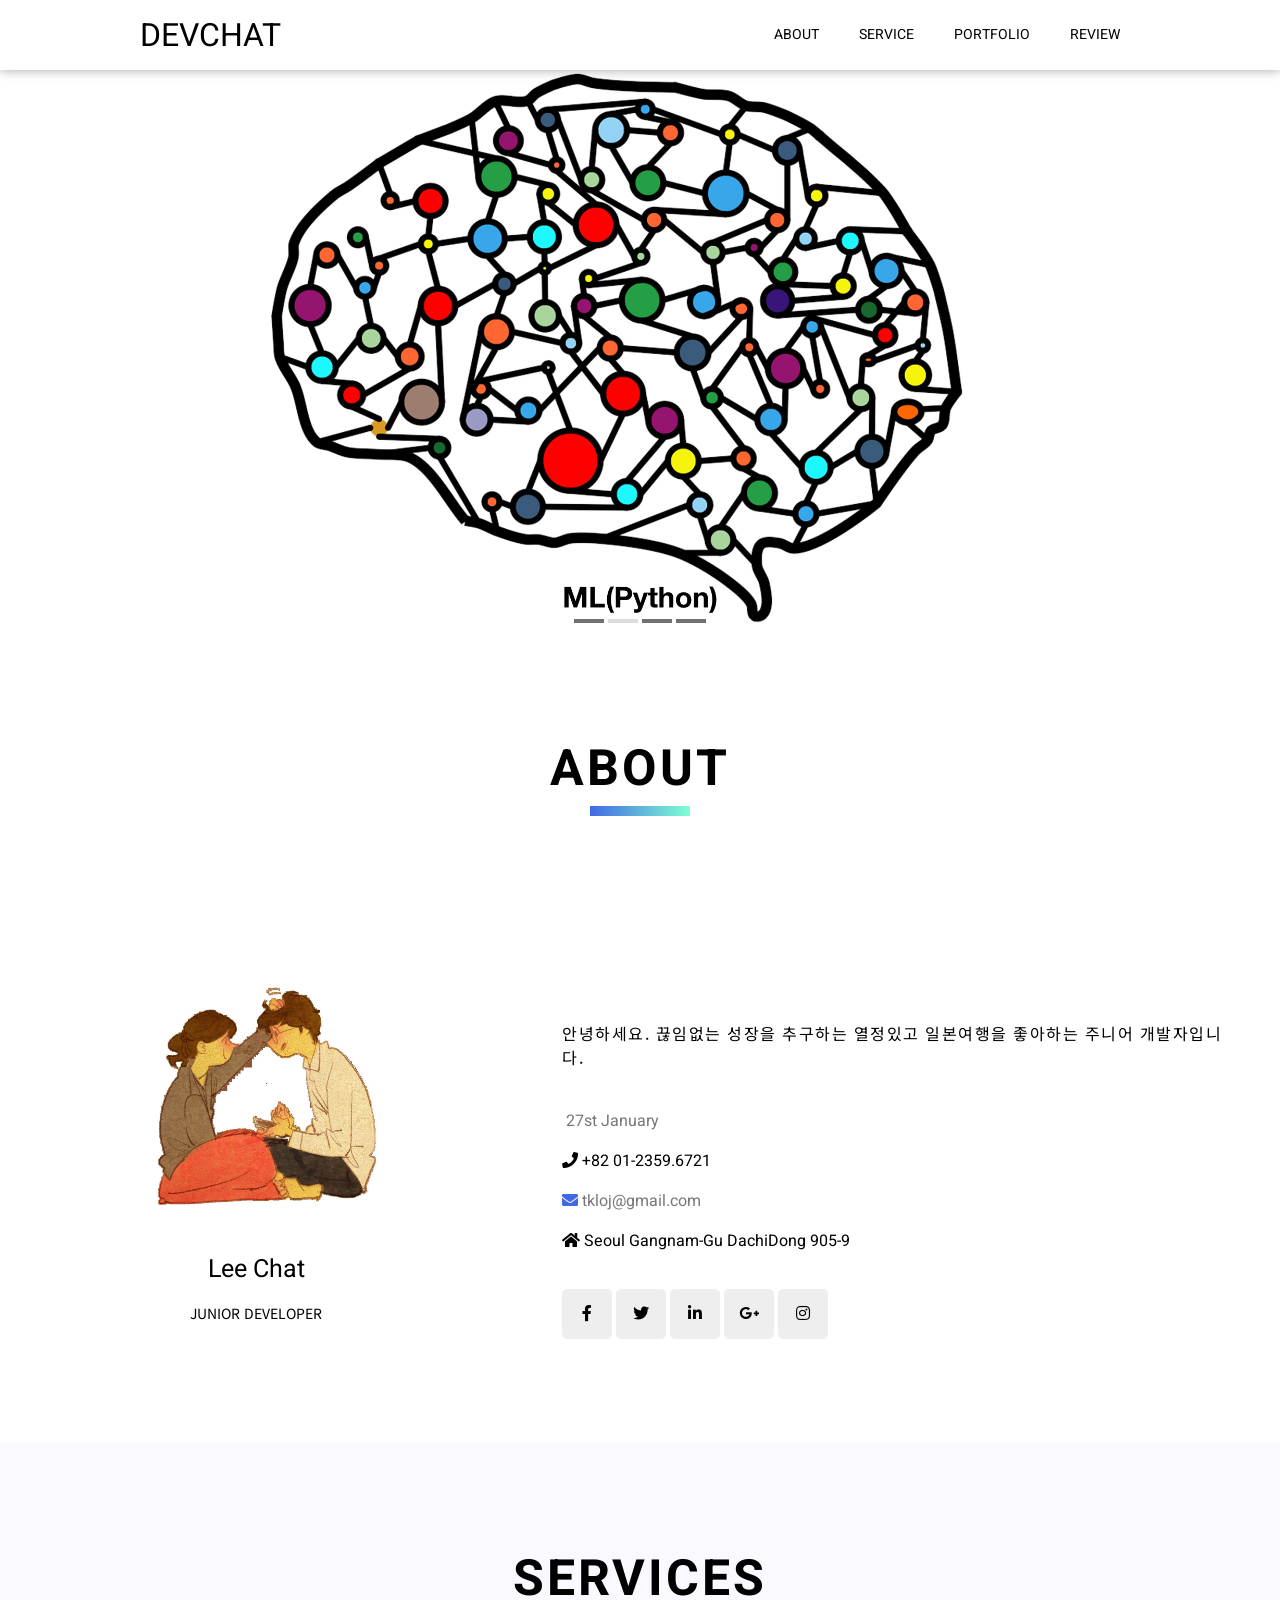
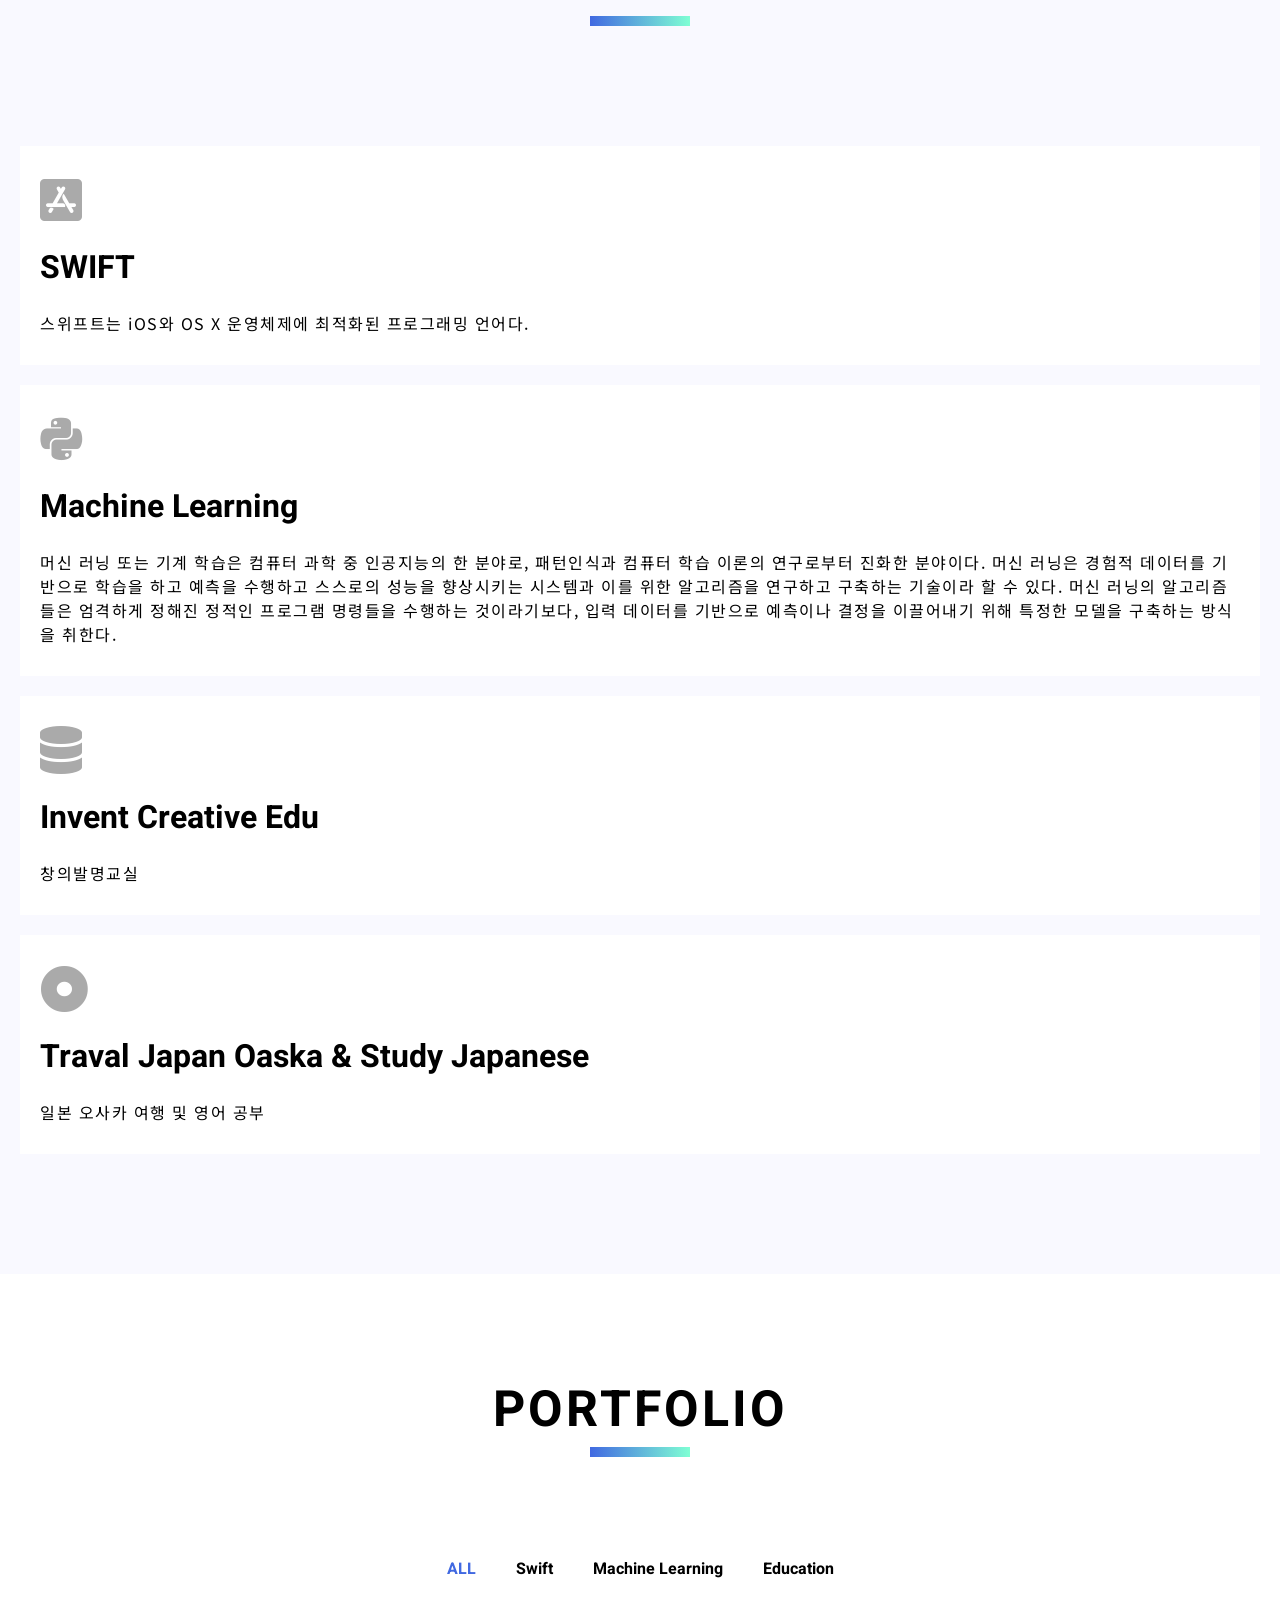
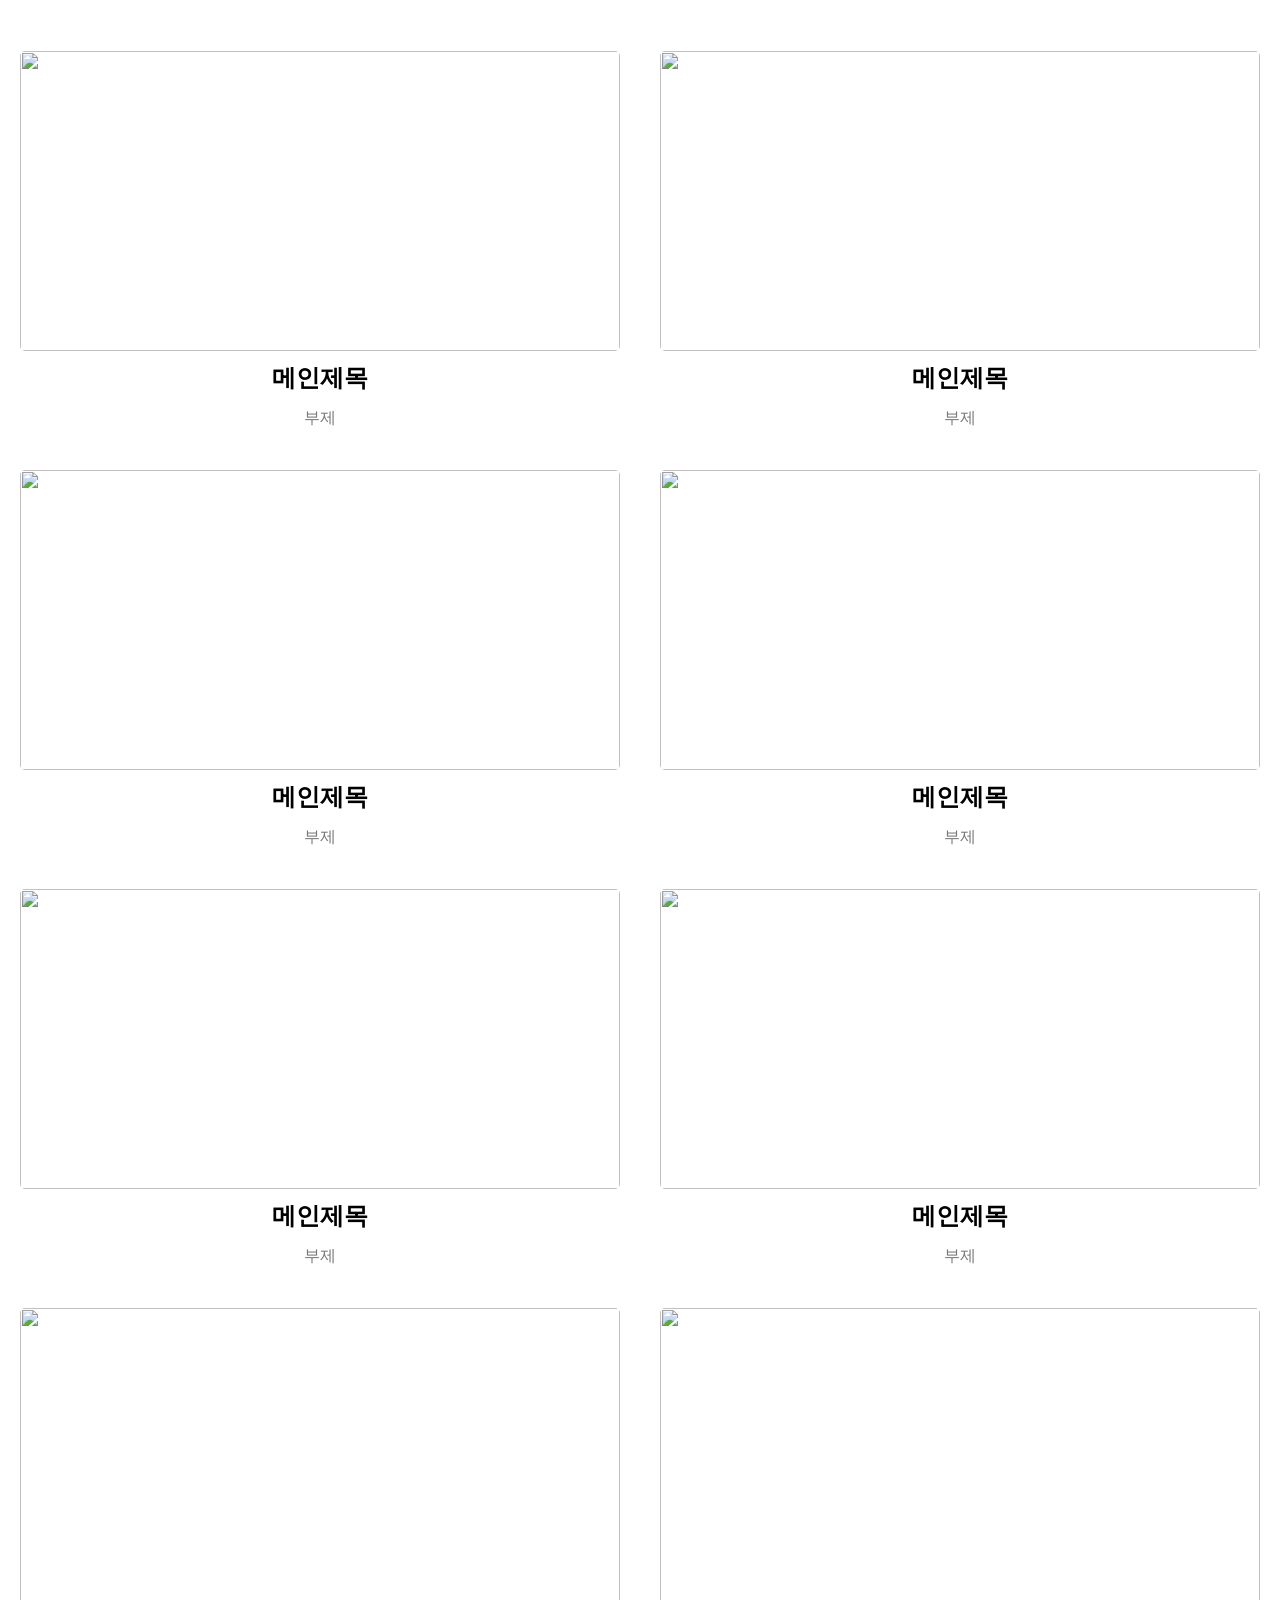
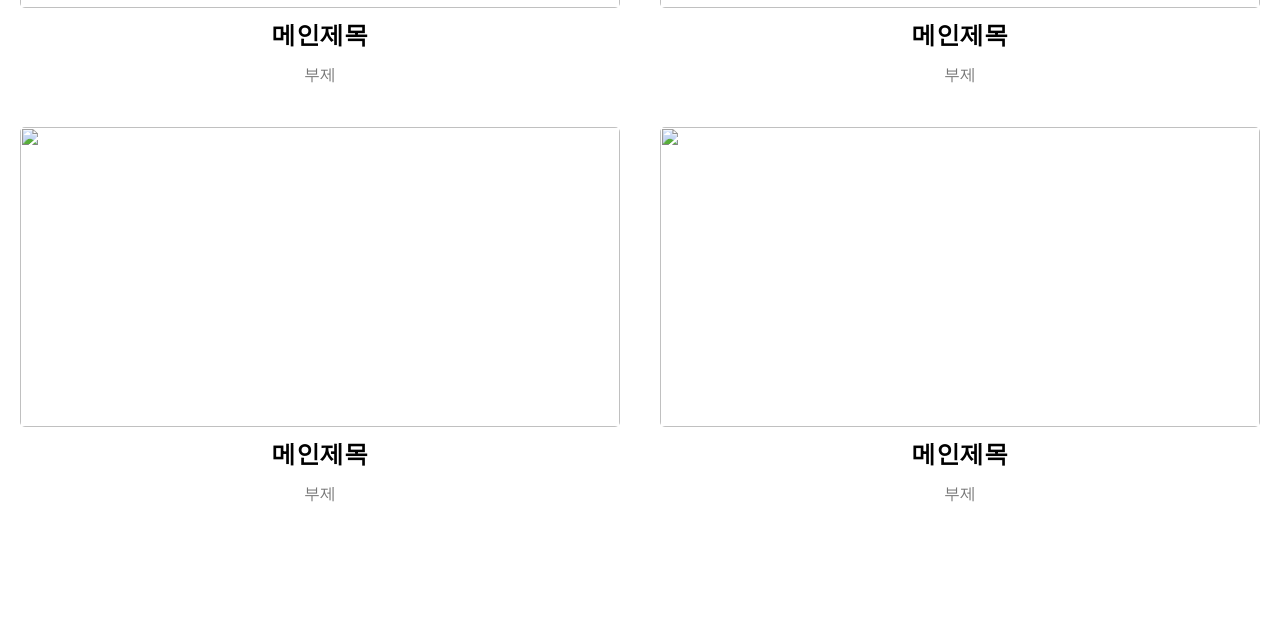
==== index.html @ d9568d3a "upload file" ====
<!DOCTYPE html>
<html lang="ko">
<head>
	<meta charset="utf-8">
	<meta http-equiv="X-UA-Compatible" content="IE=edge">
	<meta name="viewport" content="width=device-width, initial-scale=1.0, maximum-scale=1.0, minimum-scale=1.0, user-scalable=no">

	<title>Portfolio</title>
	<!-- 인터넷 익스플로러에서 자바스크립트 관련 차단된 컨텐츠 허용 뜨는것 방지-->
	<!-- saved from url=(0013)about:internet -->

	<!-- icon -->
	<link rel="stylesheet" href="https://use.fontawesome.com/releases/v5.6.3/css/all.css" integrity="sha384-UHRtZLI+pbxtHCWp1t77Bi1L4ZtiqrqD80Kn4Z8NTSRyMA2Fd33n5dQ8lWUE00s/" crossorigin="anonymous">

	<!-- fonts -->
	<link href="https://fonts.googleapis.com/css?family=Heebo|Noto+Sans+KR" rel="stylesheet">

	<!-- user style -->
	<link rel="stylesheet" href="portfolio.css">
</head>
<body>

	<header class="header-area navbar-fade" id="header">
		<nav class="navbar">
			<a class="navbar-brand" id="navbarBrand">DevChat</a>
			<a class="navbar-toggler" id="toggleBtn"><i class="fa fa-bars"></i></a>
			<div class="navbar-menu" id="menu">
				<div class="nav-item"><a class="nav-link" id="navbarAbout">about</a></div>
				<div class="nav-item"><a class="nav-link" id="navbarService">service</a></div>
				<div class="nav-item"><a class="nav-link" id="navbarPortfolio">portfolio</a></div>
				<div class="nav-item"><a class="nav-link" id="navbarReview">review</a></div>
			</div>
		</nav>
	</header>

	<div class="section-container">
		<div class="welcome-area">
			<div class="container">
				<div class="image-slide fade">
					<img src="img/main/main1.jpeg">
				</div>
				<div class="image-slide fade">
					<img src="img/main/main2.jpeg">
				</div>
				<div class="image-slide fade">
					<img src="img/main/main3.jpeg">
				</div>
				<div class="image-slide fade">
					<img src="img/main/main4.jpeg">
				</div>

				<a class="image-prev" id="imagePrev">&#10094;</a>
				<a class="image-next" id="imageNext">&#10095;</a>

				<div class="dots">
					<span class="dot" id="firstDot"></span>
					<span class="dot" id="secondDot"></span>
					<span class="dot" id="thirdDot"></span>
					<span class="dot" id="forthDot"></span>
				</div>
			</div>
		</div>
	</div>



    <section class="about-area" id = "about">
      <div class="title">
        ABOUT
      </div>
      <div class="picture">
        <img src="img/profile/profile.JPG">
        <div class="name">Lee Chat</div>
        <div class="description">JUNIOR DEVELOPER</div>
      </div>
      <div class="text">
        <div class="intro">
          안녕하세요. 끊임없는 성장을 추구하는 열정있고 일본여행을 좋아하는 주니어 개발자입니다.
        </div>
        <ul>
          <li>
          <div class="info">
            <i class="far fa-calender-alt"></i>  27st January
          </div>
          </li>

          <li>
          <div class="ifno">
            <i class="fa fa-phone"></i>  +82 01-2359.6721
          </div>
          </li>

          <li>
          <div class="info">
            <i class="fa fa-envelope"></i> tkloj@gmail.com
          </div>
          </li>

          <li>
          <div>
            <i class="fa fa-home"></i> Seoul Gangnam-Gu DachiDong 905-9
          </div>
          </li>

        </ul>
        <div class="sns">

          <a>
            <i class="fab fa-facebook-f"></i>
          </a>

          <a>
            <i class="fab fa-twitter"></i>
          </a>

          <a>
            <i class="fab fa-linkedin-in"></i>
          </a>

          <a>
            <i class="fab fa-google-plus-g"></i>
          </a>

          <a>
            <i class="fab fa-instagram"></i>
          </a>
        </div>

      </div>

    </section>

    <section class="services-area" id="service">
      <div class="title">
        SERVICES
      </div>
      <div class="container">

				<div class="item">
        <div class="icon"><span><i class="fab fa-app-store-ios"></i><span></div>
        <div class="service" >SWIFT</div>
        <div class="content">스위프트는 iOS와 OS X 운영체제에 최적화된 프로그래밍 언어다.</div>
				</div>

				<div class="item">
					<div class="icon"><span><i class="fab fa-python"></i></span></div>
					<div class="service">Machine Learning</div>
					<div class="content">머신 러닝 또는 기계 학습은 컴퓨터 과학 중 인공지능의 한 분야로, 패턴인식과 컴퓨터 학습 이론의 연구로부터 진화한 분야이다. 머신 러닝은 경험적 데이터를 기반으로 학습을 하고 예측을 수행하고 스스로의 성능을 향상시키는 시스템과 이를 위한 알고리즘을 연구하고 구축하는 기술이라 할 수 있다. 머신 러닝의 알고리즘들은 엄격하게 정해진 정적인 프로그램 명령들을 수행하는 것이라기보다, 입력 데이터를 기반으로 예측이나 결정을 이끌어내기 위해 특정한 모델을 구축하는 방식을 취한다.

</div>
				</div>

				<div class="item">
	        <div class="icon">><span><i class="fas fa-database"></i></span></div>
	        <div class="service">Invent Creative Edu</div>
	        <div class="content">창의발명교실 </div>
	      </div>

				<div class="item">
	        <div class="icon">><span><i class="fas fa-dot-circle"></i></span></div>
	        <div class="service">Traval Japan Oaska & Study Japanese</div>
	        <div class="content">일본 오사카 여행 및 영어 공부 </div>
	      </div>

      </div>

    </section>

		<section class="portfolio-area" id="portfolio">
			<div class="title">
				PORTFOLIO
			</div>
			<div class="filter">
				<ul class="list" >
					<li class="listItem active" id="all">ALL</li>

					<li class="listItem active" id="uiux">Swift</li>

					<li class="listItem active" id="java">Machine Learning</li>

					<li class="listItem active" id="db">Education</li>

				</ul>

			</div>

			<div class="container">

				<div class="filterItem db">
					<div class="image">
						<div class="overlay"><i class="far fa-image"></i></div>
						<img src="img/main/paper-1100254_1920.jpg">
					</div>

					<div class="main">
						메인제목
					</div>
					<div class="sub">
						부제
					</div>
					<div class="text">
						포트폴리오 상세 설명
					</div>
				</div>

				<div class="filterItem java">
					<div class="image">
						<div class="overlay"><i class="far fa-image"></i></div>
						<img src="img/main/paper-1100254_1920.jpg">
					</div>

					<div class="main">
						메인제목
					</div>
					<div class="sub">
						부제
					</div>
					<div class="text">
						포트폴리오 상세 설명
					</div>
				</div>

				<div class="filterItem uiux">
					<div class="image">
						<div class="overlay"><i class="far fa-image"></i></div>
						<img src="img/main/paper-1100254_1920.jpg">
					</div>

					<div class="main">
						메인제목
					</div>
					<div class="sub">
						부제
					</div>
					<div class="text">
						포트폴리오 상세 설명
					</div>
				</div>

				<div class="filterItem java">
					<div class="image">
						<div class="overlay"><i class="far fa-image"></i></div>
						<img src="img/main/paper-1100254_1920.jpg">
					</div>

					<div class="main">
						메인제목
					</div>
					<div class="sub">
						부제
					</div>
					<div class="text">
						포트폴리오 상세 설명
					</div>
				</div>

				<div class="filterItem db">
					<div class="image">
						<div class="overlay"><i class="far fa-image"></i></div>
						<img src="img/main/paper-1100254_1920.jpg">
					</div>

					<div class="main">
						메인제목
					</div>
					<div class="sub">
						부제
					</div>
					<div class="text">
						포트폴리오 상세 설명
					</div>
				</div>

				<div class="filterItem uiux">
					<div class="image">
						<div class="overlay"><i class="far fa-image"></i></div>
						<img src="img/main/paper-1100254_1920.jpg">
					</div>

					<div class="main">
						메인제목
					</div>
					<div class="sub">
						부제
					</div>
					<div class="text">
						포트폴리오 상세 설명
					</div>
				</div>

				<div class="filterItem java">
					<div class="image">
						<div class="overlay"><i class="far fa-image"></i></div>
						<img src="img/main/paper-1100254_1920.jpg">
					</div>

					<div class="main">
						메인제목
					</div>
					<div class="sub">
						부제
					</div>
					<div class="text">
						포트폴리오 상세 설명
					</div>
				</div>

				<div class="filterItem db">
					<div class="image">
						<div class="overlay"><i class="far fa-image"></i></div>
						<img src="img/main/paper-1100254_1920.jpg">
					</div>

					<div class="main">
						메인제목
					</div>
					<div class="sub">
						부제
					</div>
					<div class="text">
						포트폴리오 상세 설명
					</div>
				</div>

				<div class="filterItem java">
					<div class="image">
						<div class="overlay"><i class="far fa-image"></i></div>
						<img src="img/main/paper-1100254_1920.jpg">
					</div>

					<div class="main">
						메인제목
					</div>
					<div class="sub">
						부제
					</div>
					<div class="text">
						포트폴리오 상세 설명
					</div>
				</div>

				<div class="filterItem uiux">
					<div class="image">
						<div class="overlay"><i class="far fa-image"></i></div>
						<img src="img/main/paper-1100254_1920.jpg">
					</div>

					<div class="main">
						메인제목
					</div>
					<div class="sub">
						부제
					</div>
					<div class="text">
						포트폴리오 상세 설명
					</div>
				</div>

			</div>

		</section>
  </div>

	<div class="modal" id="portfolioModel">
		<span class="close" id="modalClose">&items;</span>
		<div class="container">
			<img id="modalImage">
			<div id="modalMain" class="modal-main"></div>
			<div id="modalSub" class="modal-sub"></div>
			<div id="modalText" class="modal-text"></div>
		</div>
	</div>
	<!-- user script -->
	<script src="portfolio.js"></script>
</body>
</html>
---- portfolio.css ----
/* COMMON */
* {
    margin: 0;
    padding: 0;
    font-size: 0;
}

body {
    box-sizing: border-box;
    -webkit-box-sizing: border-box;
    -moz-box-sizing: border-box;
    word-break: break-all;
    font-family: 'Heebo', sans-serif;
}

img {
    width: 100%;
    height: 100%;
}

a {
    text-decoration: none;
    font-size: 14px;
    text-transform: uppercase;
}

ul {
    list-style-type: none;
}

/* HEADER */
.header-area {
    position: relative;
    top: 0;
    left: 0;
    width: 100%;
    z-index: 99;
    background-color: white;
    box-shadow: 0 1px 10px rgba(0, 0, 0, 0.3);
}

.navbar-fade {
    animation-name: navbar-fade;
    animation-duration: 0.5s;
    -webkit-animation-name: navbar-fade;
    -webkit-animation-duration: 0.5s;
}

@keyframes navbar-fade {
    from { opacity: .4}
    to { opacity: 1 }
}

@-webkit-keyframes navbar-fade {
    from { opacity: .4}
    to { opacity: 1 }
}

.header-area.navbar-fixed {
    position: fixed;
}

.header-area > .navbar {
    width: calc(100% - 120px);
    margin: 0 60px;
    overflow: hidden;
}

@media (min-width: 992px) {
    .header-area > .navbar {
        max-width: 900px;
        margin: 0 auto;
    }
}

@media (min-width: 1200px) {
    .header-area > .navbar {
        max-width: 1000px;
    }
}

.header-area > .navbar > .navbar-brand {
    display: inline-block;
    position: absolute;
    top: 50%;
    transform: translateY(-50%);
    font-size: 32px;
    cursor: pointer;
}

.header-area > .navbar > .navbar-toggler * {
    font-size: 32px;
}

.header-area > .navbar > .navbar-toggler {
    float: right;
    height: 70px;
    line-height: 70px;
    font-size: 32px;
    cursor: pointer;
}

@media(min-width: 992px) {
    .header-area > .navbar > .navbar-toggler {
        display: none;
    }
}

.header-area > .navbar > .navbar-menu {
    position: absolute;
    background-color: rgba(0, 0, 0, 0.5);
    top: 70px;
    left: 0;
    width: 100%;
    height: 0;
    transition: 0.5s ease;
    overflow: hidden;
}

.header-area > .navbar > .navbar-menu.show {
    height: 200px;
}

.header-area > .navbar > .navbar-menu > .nav-item {
    float: none;
    display: block;
    height: 50px;
    line-height: 50px;
}

.header-area > .navbar > .navbar-menu > .nav-item:hover * {
    background-color: rgba(0, 0, 0, 0.4);
}

.header-area > .navbar > .navbar-menu > .nav-item > .nav-link {
    display: block;
    padding-left: 50px;
    color: white;
    cursor: pointer;
}

@media (min-width: 992px) {
    .header-area > .navbar > .navbar-menu {
        position: relative;
        background-color: transparent;
        float: right;
        top: 0;
        width: auto;
        height: auto;
        transition: none;
    }

    .header-area > .navbar > .navbar-menu.show {
        height: auto;
    }

    .header-area > .navbar > .navbar-menu > .nav-item {
        display: inline-block;
        height: 70px;
        line-height: 70px;
    }

    .header-area > .navbar > .navbar-menu > .nav-item:hover * {
        background-color: transparent;
    }

    .header-area > .navbar > .navbar-menu > .nav-item > .nav-link {
        display: block;
        padding: 0 20px;
        color: black;
    }
}

/* SECTION CONTAINER */
.section-container {
	max-width: 1000px;
	margin: 0 auto;
}


/* WELCOME AREA */
.welcome-area {
	height: auto;
}

.welcome-area > .container {
	position: relative;
	height: 100%;
}

.welcome-area > .container > .image-slide {
	height: 100%;
}

.welcome-area > .container > .image-prev,
.welcome-area > .container > .image-next {
	cursor: pointer;
	position: absolute;
	top: 50%;
	width: auto;
	padding: 16px;
	margin-top: -22px;
	color: white;
	font-weight: bold;
	font-size: 18px;
	transition: 0.6s ease;
	border-radius: 0 3px 3px 0;
	user-select: none;
}

.welcome-area > .container > .image-next {
	right: 0;
	border-radius: 3px 0 0 3px;
}

.welcome-area > .container > .image-prev:hover,
.welcome-area > .container > .image-next:hover {
	background-color: rgba(0,0,0,0.8);
}

.welcome-area > .container > .dots {
	position: absolute;
	width: 100%;
	bottom: 10px;
	text-align: center;
}

.welcome-area > .container > .dots > .dot {
	cursor: pointer;
	height: 4px;
	width: 30px;
	margin: 0 2px;
	background-color: #717171;
	display: inline-block;
	transition: background-color 0.6s ease;
}

.welcome-area > .container > .dots > .dot.active,
.welcome-area > .container > .dots > .dot:hover {
	background-color: #ddd;
}

.welcome-area > .container > .fade {
	-webkit-animation-name: fade;
	-webkit-animation-duration: 1.5s;
	animation-name: fade;
	animation-duration: 1.5s;
}

@-webkit-keyframes fade {
	from {opacity: .4}
	to {opacity: 1}
}

@keyframes fade {
	from {opacity: .4}
	to {opacity: 1}
}


/* SECTION */
section {
    padding: 100px 0;
}

.title {
    font-size: 50px;
    font-weight: bold;
    text-align: center;
    letter-spacing: 3px;
    padding-bottom: 100px;
}

.title::after {
    content: "";
    display: block;
    width: 100px;
    height: 10px;
    margin: 0 auto;
    background-image: linear-gradient(to right, royalblue, aquamarine);
}


/* ABOUT AREA */
.about-area {
	height: auto;
	position: relative;
}

.about-area > .picture {
	display: block;
	text-align: center;
	padding: 20px;
}

@media (min-width: 992px) {
	.about-area > .picture {
		width: calc(40% - 40px);
		display: inline-block;
	}
}

.about-area > .picture > img {
	max-width: 300px;
	max-height: 300px;
	border-radius: 15px;
}

.about-area > .picture > .name {
	font-size: 25px;
	text-align: center;
	padding: 15px 0;
}

.about-area > .picture > .description {
	font-size: 14px;
	font-family: 'Noto Sans KR', sans-serif;
}

.about-area > .text {
	display: block;
	padding: 30px;
}

@media (min-width: 992px) {
	.about-area > .text {
		width: calc(60% - 100px);
		display: inline-block;
		padding: 0 50px;
	}
}

.about-area > .text * {
	font-size: 16px;
}

.about-area > .text > .intro {
	padding: 20px 0;
	font-family: 'Noto Sans KR', sans-serif;
	letter-spacing: 1.5px;
}

.about-area > .text > ul {
	padding: 20px 0;
}

.about-area > .text > ul > li {
	height: 40px;
}

.about-area > .text > ul > li > .info {
	color: #777;
}

.about-area > .text > ul > li > .info > i {
	color: royalblue;
}

.about-area > .text > .sns {
	text-align: right;
}

@media (min-width: 992px) {
	.about-area > .text > .sns {
		text-align: left;
	}
}

.about-area > .text > .sns > a {
	width: 50px;
	line-height: 50px;
	background-color: #eee;
	border-radius: 5px;
	font-size: 16px;
	display: inline-block;
	text-align: center;
	cursor: pointer;
}

.about-area > .text > .sns > a:hover {
	background-image: linear-gradient(to right, royalblue , aquamarine);
}


/* SERVICES AREA */
.services-area {
	height: auto;
	background-color: #f9f9ff;
}

.services-area > .container {
	text-align: center;
}

.services-area > .container > .item {
	height: auto;
	background-color: white;
	padding: 20px;
	margin: 20px;
	text-align: left;
	transition: all 0.5s ease;
}

.services-area > .container > .item:hover {
	transform: scale(1.015);
	box-shadow: 0 6px 20px 0 rgba(0, 0, 0, 0.2);
}

.services-area > .container > .item > .icon {
	padding: 10px 0;
	display: inline-block;
}

.services-area > .container > .item > .icon > span > i {
	font-size: 48px;
	color: #aaa;
}

.services-area > .container > .item > .service {
	font-size: 32px;
	font-weight: bold;
	padding: 10px 0;
}


.services-area > .container > .item > .content {
	font-size: 16px;
	font-family: 'Noto Sans KR', sans-serif;
	letter-spacing: 1.5px;
	padding: 10px 0;
}

/* PORTFOLIO AREA */
.portfolio-area {
	height: auto;
}

.portfolio-area > .filter > .list {
	text-align: center;
}

.portfolio-area > .filter > .list > .listItem {
	display: inline-block;
	font-weight: bold;
	padding: 0 20px;
	font-size: 16px;
	cursor: pointer;
}

.portfolio-area > .filter > .list > .listItem:hover,
.portfolio-area > .filter > .list > .listItem.active {
	color: royalblue;
}

.portfolio-area > .container {
	padding-top: 50px;
}

.portfolio-area > .container > .filterItem {
	display: none;
	width: calc(100% - 40px);
	margin: 20px;
	text-align: center;
}

@media (min-width: 992px) {
	.portfolio-area > .container > .filterItem {
		width: calc(50% - 40px);
	}
}

.portfolio-area > .container > .filterItem.show {
	display: inline-block;
}

.portfolio-area > .container > .filterItem > .image {
	position: relative;
	max-height: 700px;
}

@media (min-width: 992px) {
	.portfolio-area > .container > .filterItem > .image {
		height: 300px;
	}
}

.portfolio-area > .container > .filterItem > .image > .overlay {
	position: absolute;
	top: 0;
	left: 0;
	width: 100%;
	height: 100%;
	opacity: 0;
	transition: all 0.3s ease;
	cursor: pointer;
}

.portfolio-area > .container > .filterItem > .image:hover > .overlay {
	background-image: linear-gradient(to right, royalblue , aquamarine);
	opacity: 0.9;
}

.portfolio-area > .container > .filterItem > .image > .overlay > i {
	position: absolute;
	top: 50%;
	left: 50%;
	transform: translate(-50%, -50%);
	color: white;
	font-size: 48px;
}

.portfolio-area > .container > .filterItem > .image > img {
	border-radius: 5px;
}

.portfolio-area > .container > .filterItem > .main {
	font-size: 24px;
	font-weight: bold;
	padding: 10px 0;
}

.portfolio-area > .container > .filterItem > .sub {
	font-size: 16px;
	color: #777;
}

.portfolio-area > .container > .filterItem > .text {
	display: none;
}

#portfolioModal {
	display: none;
	position: fixed;
	z-index: 100;
	left: 0;
	top: 0;
	width: 100%;
	height: 100%;
	overflow: auto;
	background-color: rgba(0,0,0,0.9);
	text-align: center;
	overflow: hidden;
}

#portfolioModal > .close {
	display: block;
	text-align: right;
	color: #f1f1f1;
	font-size: 40px;
	font-weight: bold;
	transition: 0.3s;
	cursor: pointer;
	padding: 0 20px;
}

#portfolioModal > .close:hover,
#portfolioModal > .close:focus {
	color: #bbb;
}

#portfolioModal > .container {
	width: 100%;
	height: auto;
}

#portfolioModal > .container > img {
	width: calc(100% - 40px);
	padding: 20px;
}

@media (min-width: 992px) {
	#portfolioModal > .container > img {
		max-width: 700px;
	}
}

#portfolioModal > .container > .modal-main {
	position: relative;
	font-size: 24px;
	font-weight: bold;
	color: white;
	padding: 10px 0;
}

#portfolioModal > .container > .modal-sub {
	font-size: 20px;
	color: white;
	padding: 10px 0;
}

#portfolioModal > .container > .modal-text {
	font-size: 16px;
	color: #bbb;
}
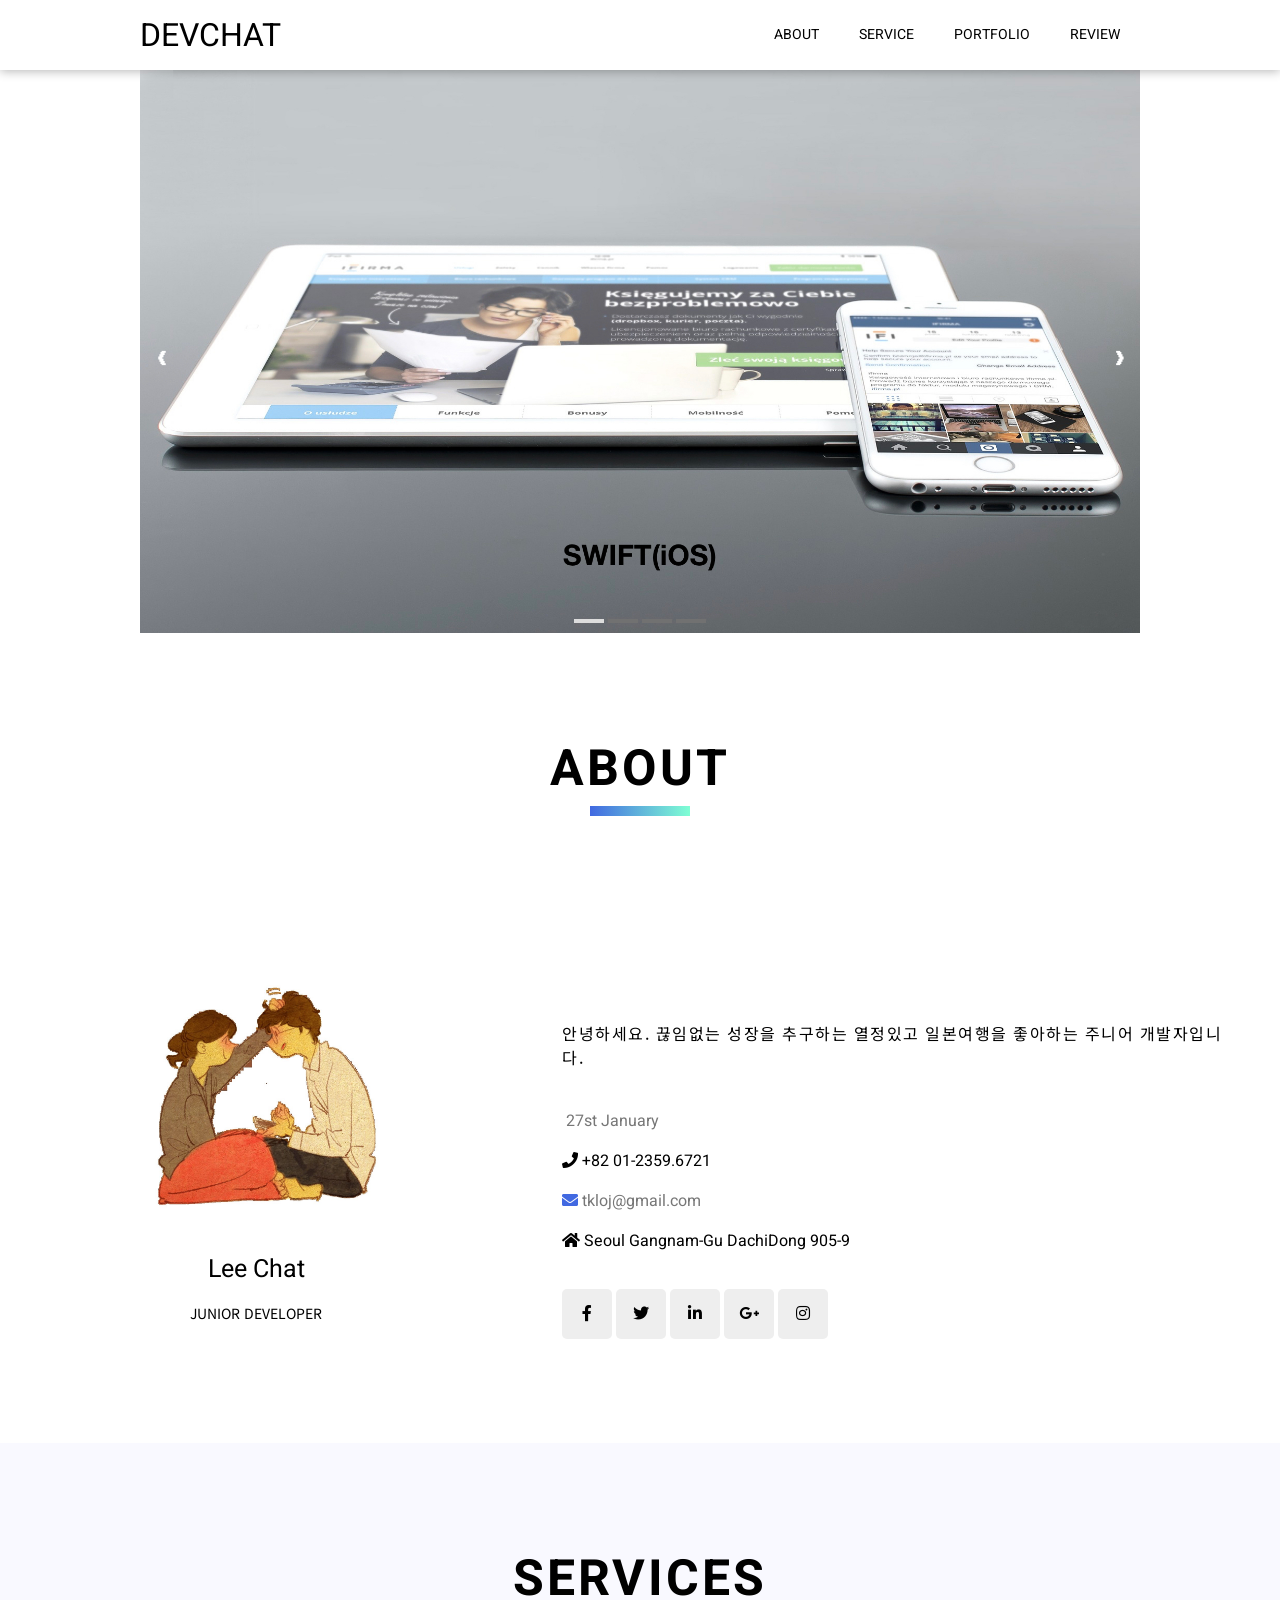
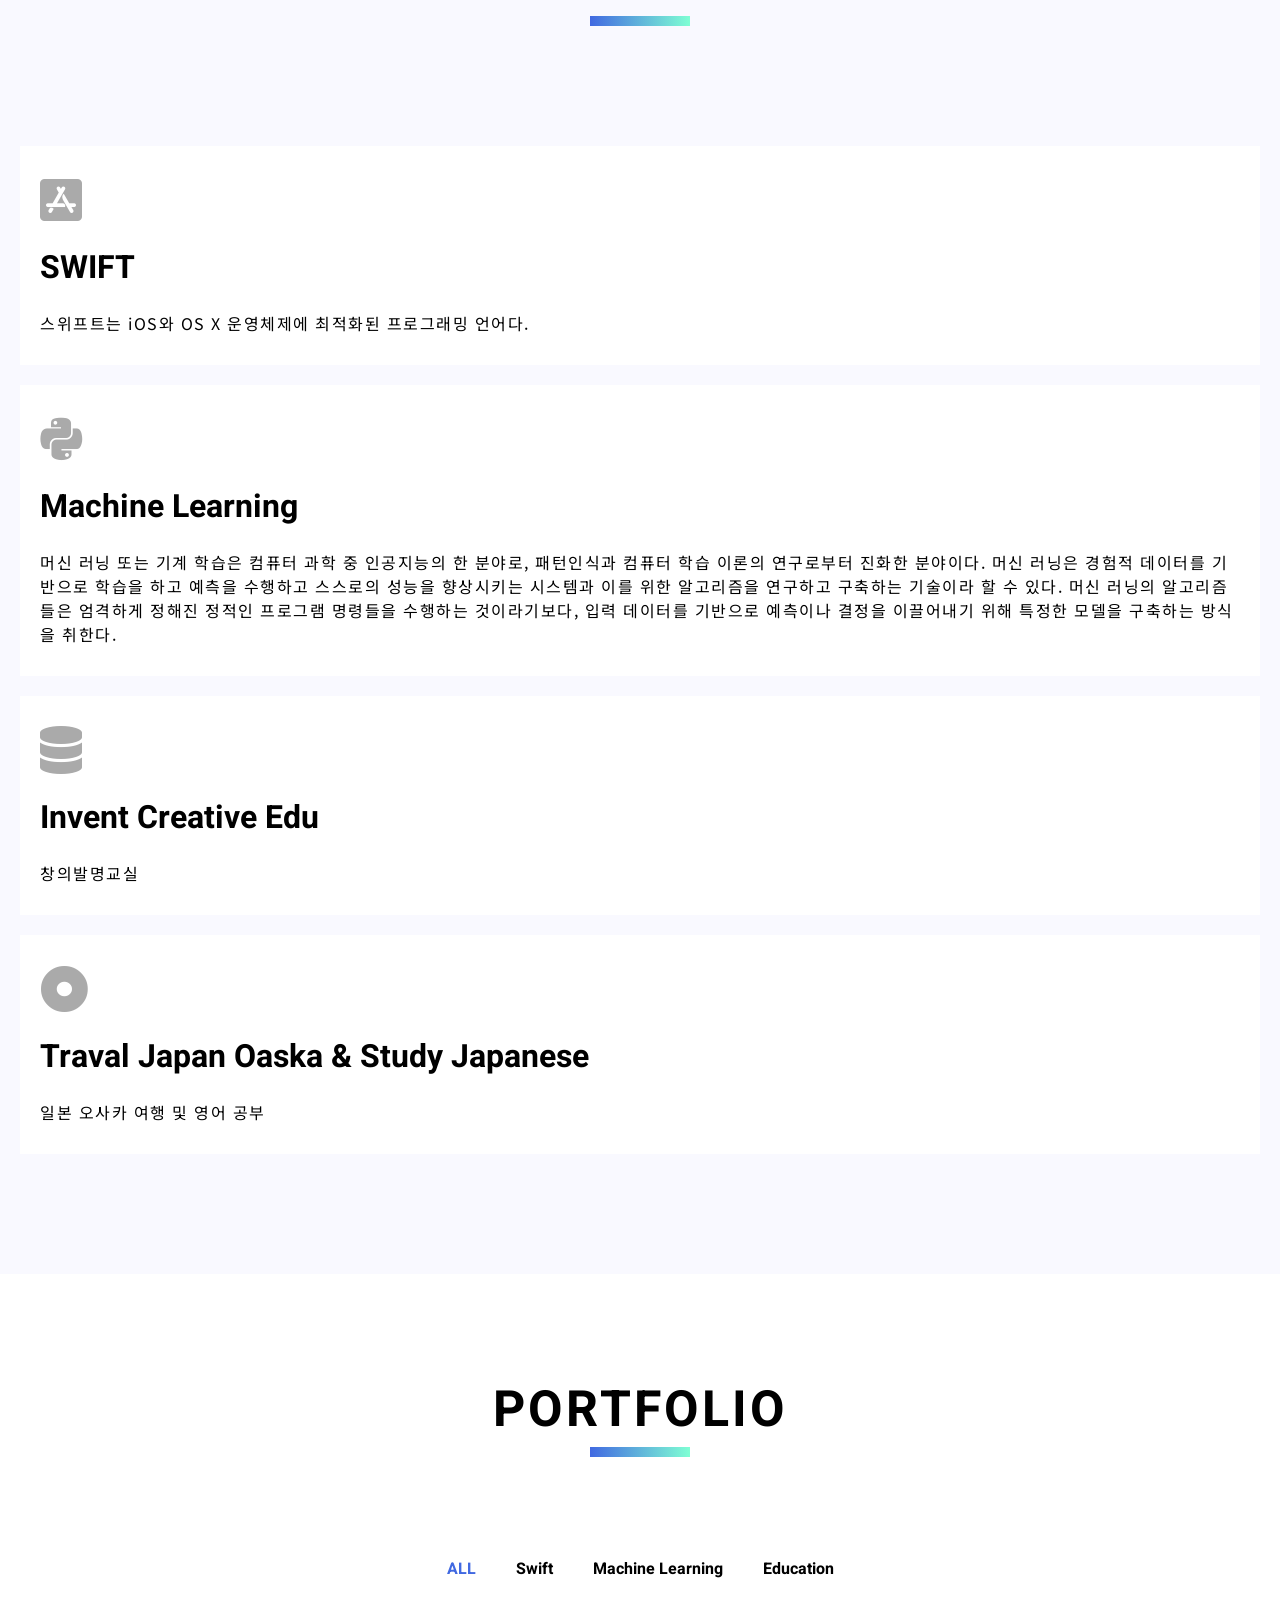
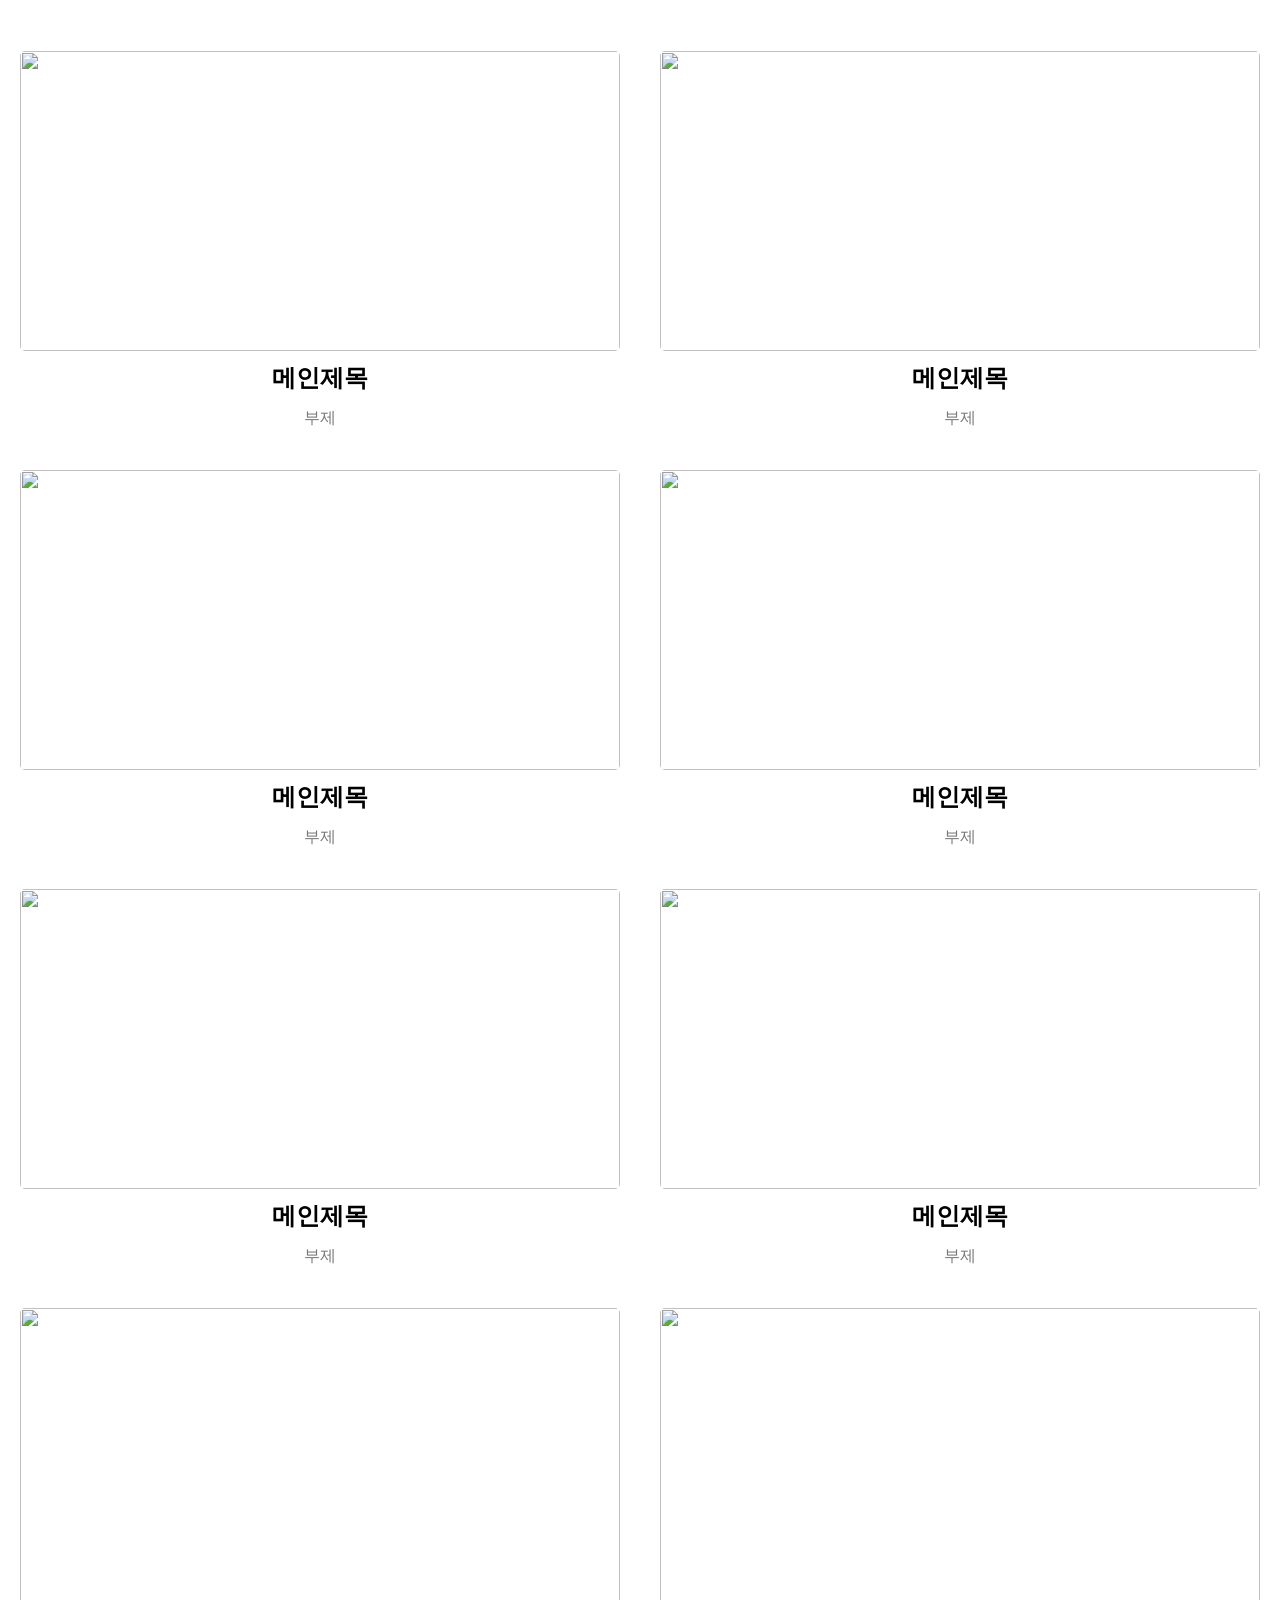
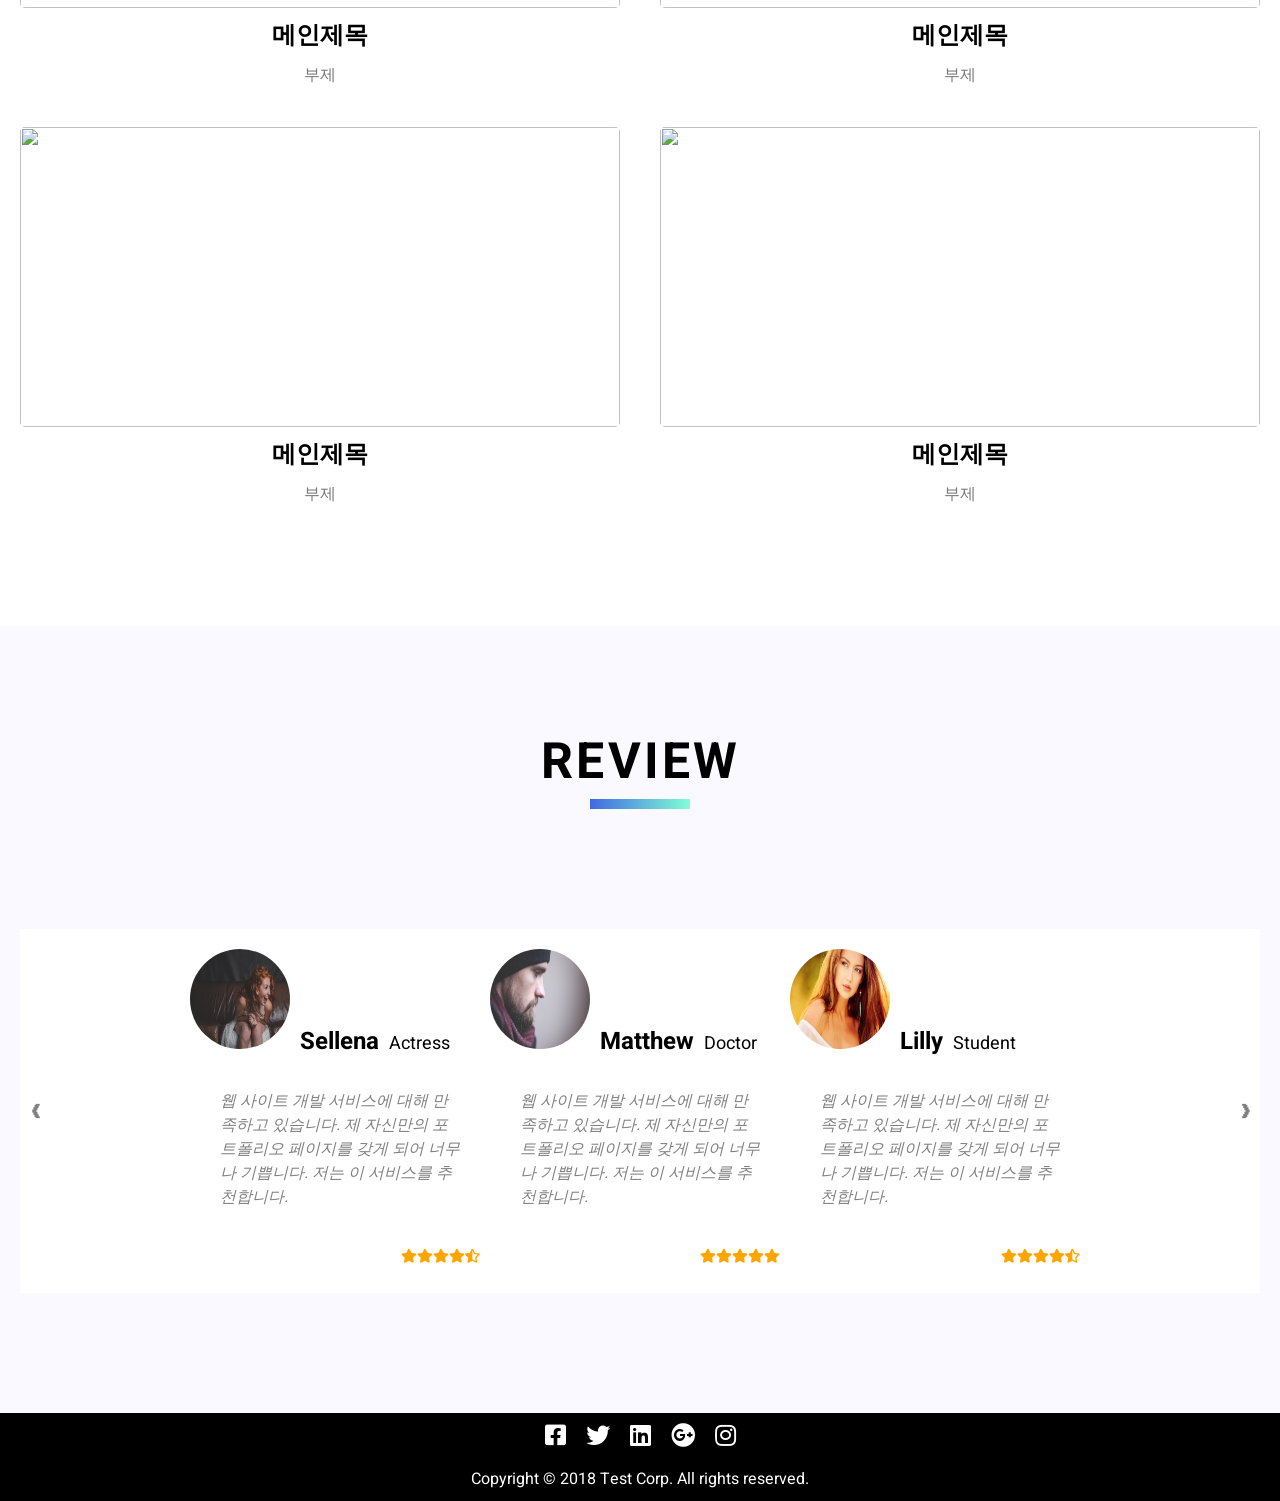
==== commit d800b725: "upload file" ====
--- a/index.html
+++ b/index.html
@@ -271,24 +271,24 @@
 					</div>
 				</div>
 
-				<div class="filterItem uiux">
-					<div class="image">
-						<div class="overlay"><i class="far fa-image"></i></div>
-						<img src="img/main/paper-1100254_1920.jpg">
-					</div>
-
-					<div class="main">
-						메인제목
-					</div>
-					<div class="sub">
-						부제
-					</div>
-					<div class="text">
-						포트폴리오 상세 설명
-					</div>
-				</div>
-
-				<div class="filterItem java">
+				<div class="filterItem uiux db">
+					<div class="image">
+						<div class="overlay"><i class="far fa-image"></i></div>
+						<img src="img/main/paper-1100254_1920.jpg">
+					</div>
+
+					<div class="main">
+						메인제목
+					</div>
+					<div class="sub">
+						부제
+					</div>
+					<div class="text">
+						포트폴리오 상세 설명
+					</div>
+				</div>
+
+				<div class="filterItem java db">
 					<div class="image">
 						<div class="overlay"><i class="far fa-image"></i></div>
 						<img src="img/main/paper-1100254_1920.jpg">
@@ -361,8 +361,332 @@
 		</section>
   </div>
 
-	<div class="modal" id="portfolioModel">
-		<span class="close" id="modalClose">&items;</span>
+	<section class="review-area" id="review">
+			<div class="title">
+				REVIEW
+			</div>
+			<div class="container">
+
+				<a class="review-prev" id="reviewPrev">&#10094;</a>
+				<a class="review-next" id="reviewNext">&#10095;</a>
+
+				<div class="review-slide res-show">
+					<div class="image">
+						<img src="img/profile/actress-2868705_1920.jpg">
+					</div>
+					<div class="name">
+						Sellena
+					</div>
+					<div class="job">
+						Actress
+					</div>
+					<div class="text">
+						<i>
+						웹 사이트 개발 서비스에 대해 만족하고 있습니다. 제 자신만의 포트폴리오 페이지를 갖게 되어 너무나 기쁩니다. 저는 이 서비스를 추천합니다.</i>
+					</div>
+					<div class="rating">
+						<span class="fas fa-star"></span>
+						<span class="fas fa-star"></span>
+						<span class="fas fa-star"></span>
+						<span class="fas fa-star"></span>
+						<span class="fas fa-star-half-alt"></span>
+					</div>
+				</div>
+
+				<div class="review-slide show">
+					<div class="image">
+						<img src="img/profile/adult-1845814_1920.jpg">
+					</div>
+					<div class="name">
+						Matthew
+					</div>
+					<div class="job">
+						Doctor
+					</div>
+					<div class="text">
+						<i>
+						웹 사이트 개발 서비스에 대해 만족하고 있습니다. 제 자신만의 포트폴리오 페이지를 갖게 되어 너무나 기쁩니다. 저는 이 서비스를 추천합니다.</i>
+					</div>
+					<div class="rating">
+						<span class="fas fa-star"></span>
+						<span class="fas fa-star"></span>
+						<span class="fas fa-star"></span>
+						<span class="fas fa-star"></span>
+						<span class="fas fa-star"></span>
+					</div>
+				</div>
+
+				<div class="review-slide show">
+					<div class="image">
+						<img src="img/profile/beauty-1319951_1920.jpg">
+					</div>
+					<div class="name">
+						Lilly
+					</div>
+					<div class="job">
+						Student
+					</div>
+					<div class="text">
+						<i>
+						웹 사이트 개발 서비스에 대해 만족하고 있습니다. 제 자신만의 포트폴리오 페이지를 갖게 되어 너무나 기쁩니다. 저는 이 서비스를 추천합니다.</i>
+					</div>
+					<div class="rating">
+						<span class="fas fa-star"></span>
+						<span class="fas fa-star"></span>
+						<span class="fas fa-star"></span>
+						<span class="fas fa-star"></span>
+						<span class="fas fa-star-half-alt"></span>
+					</div>
+				</div>
+
+				<div class="review-slide hide">
+					<div class="image">
+						<img src="img/profile/flower-child-336658_1920.jpg">
+					</div>
+					<div class="name">
+						Adela
+					</div>
+					<div class="job">
+						Lawyer
+					</div>
+					<div class="text">
+						<i>
+						웹 사이트 개발 서비스에 대해 만족하고 있습니다. 제 자신만의 포트폴리오 페이지를 갖게 되어 너무나 기쁩니다. 저는 이 서비스를 추천합니다.</i>
+					</div>
+					<div class="rating">
+						<span class="fas fa-star"></span>
+						<span class="fas fa-star"></span>
+						<span class="fas fa-star"></span>
+						<span class="fas fa-star"></span>
+						<span class="fas fa-star-half-alt"></span>
+					</div>
+				</div>
+
+				<div class="review-slide hide">
+					<div class="image">
+						<img src="img/profile/girl-looking-away-1995624_1920.jpg">
+					</div>
+					<div class="name">
+						Bella
+					</div>
+					<div class="job">
+						Artist
+					</div>
+					<div class="text">
+						<i>
+						웹 사이트 개발 서비스에 대해 만족하고 있습니다. 제 자신만의 포트폴리오 페이지를 갖게 되어 너무나 기쁩니다. 저는 이 서비스를 추천합니다.</i>
+					</div>
+					<div class="rating">
+						<span class="fas fa-star"></span>
+						<span class="fas fa-star"></span>
+						<span class="fas fa-star"></span>
+						<span class="fas fa-star"></span>
+						<span class="fas fa-star-half-alt"></span>
+					</div>
+				</div>
+
+				<div class="review-slide hide">
+					<div class="image">
+						<img src="img/profile/winters-1919143_1920.jpg">
+					</div>
+					<div class="name">
+						Chloe
+					</div>
+					<div class="job">
+						Florist
+					</div>
+					<div class="text">
+						<i>
+						웹 사이트 개발 서비스에 대해 만족하고 있습니다. 제 자신만의 포트폴리오 페이지를 갖게 되어 너무나 기쁩니다. 저는 이 서비스를 추천합니다.</i>
+					</div>
+					<div class="rating">
+						<span class="fas fa-star"></span>
+						<span class="fas fa-star"></span>
+						<span class="fas fa-star"></span>
+						<span class="fas fa-star"></span>
+						<span class="far fa-star"></span>
+					</div>
+				</div>
+
+				<div class="review-slide hide">
+					<div class="image">
+						<img src="img/profile/woman-690118_1920.jpg">
+					</div>
+					<div class="name">
+						Donna
+					</div>
+					<div class="job">
+						Engineer
+					</div>
+					<div class="text">
+						<i>
+						웹 사이트 개발 서비스에 대해 만족하고 있습니다. 제 자신만의 포트폴리오 페이지를 갖게 되어 너무나 기쁩니다. 저는 이 서비스를 추천합니다.</i>
+					</div>
+					<div class="rating">
+						<span class="fas fa-star"></span>
+						<span class="fas fa-star"></span>
+						<span class="fas fa-star"></span>
+						<span class="fas fa-star"></span>
+						<span class="far fa-star"></span>
+					</div>
+				</div>
+
+				<div class="review-slide hide">
+					<div class="image">
+						<img src="img/profile/woman-918707_1920.jpg">
+					</div>
+					<div class="name">
+						Ellen
+					</div>
+					<div class="job">
+						Broadcaster
+					</div>
+					<div class="text">
+						<i>
+						웹 사이트 개발 서비스에 대해 만족하고 있습니다. 제 자신만의 포트폴리오 페이지를 갖게 되어 너무나 기쁩니다. 저는 이 서비스를 추천합니다.</i>
+					</div>
+					<div class="rating">
+						<span class="fas fa-star"></span>
+						<span class="fas fa-star"></span>
+						<span class="fas fa-star"></span>
+						<span class="fas fa-star-half-alt"></span>
+						<span class="far fa-star"></span>
+					</div>
+				</div>
+
+				<div class="review-slide hide">
+					<div class="image">
+						<img src="img/profile/woman-1246844_1280.jpg">
+					</div>
+					<div class="name">
+						Grace
+					</div>
+					<div class="job">
+						Actor
+					</div>
+					<div class="text">
+						<i>
+						웹 사이트 개발 서비스에 대해 만족하고 있습니다. 제 자신만의 포트폴리오 페이지를 갖게 되어 너무나 기쁩니다. 저는 이 서비스를 추천합니다.</i>
+					</div>
+					<div class="rating">
+						<span class="fas fa-star"></span>
+						<span class="fas fa-star"></span>
+						<span class="fas fa-star"></span>
+						<span class="fas fa-star-half-alt"></span>
+						<span class="far fa-star"></span>
+					</div>
+				</div>
+
+				<div class="review-slide hide">
+					<div class="image">
+						<img src="img/profile/woman-1466628_1920.jpg">
+					</div>
+					<div class="name">
+						Jane
+					</div>
+					<div class="job">
+						Model
+					</div>
+					<div class="text">
+						<i>
+						웹 사이트 개발 서비스에 대해 만족하고 있습니다. 제 자신만의 포트폴리오 페이지를 갖게 되어 너무나 기쁩니다. 저는 이 서비스를 추천합니다.</i>
+					</div>
+					<div class="rating">
+						<span class="fas fa-star"></span>
+						<span class="fas fa-star"></span>
+						<span class="fas fa-star"></span>
+						<span class="fas fa-star"></span>
+						<span class="far fa-star"></span>
+					</div>
+				</div>
+
+				<div class="review-slide hide">
+					<div class="image">
+						<img src="img/profile/young-woman-1149643_1920.jpg">
+					</div>
+					<div class="name">
+						Joy
+					</div>
+					<div class="job">
+						Accountant
+					</div>
+					<div class="text">
+						<i>
+						웹 사이트 개발 서비스에 대해 만족하고 있습니다. 제 자신만의 포트폴리오 페이지를 갖게 되어 너무나 기쁩니다. 저는 이 서비스를 추천합니다.</i>
+					</div>
+					<div class="rating">
+						<span class="fas fa-star"></span>
+						<span class="fas fa-star"></span>
+						<span class="fas fa-star"></span>
+						<span class="fas fa-star"></span>
+						<span class="far fa-star"></span>
+					</div>
+				</div>
+
+				<div class="review-slide hide">
+					<div class="image">
+						<img src="img/profile/actress-2868705_1920.jpg">
+					</div>
+					<div class="name">
+						Sellena
+					</div>
+					<div class="job">
+						Actress
+					</div>
+					<div class="text">
+						<i>
+						웹 사이트 개발 서비스에 대해 만족하고 있습니다. 제 자신만의 포트폴리오 페이지를 갖게 되어 너무나 기쁩니다. 저는 이 서비스를 추천합니다.</i>
+					</div>
+					<div class="rating">
+						<span class="fas fa-star"></span>
+						<span class="fas fa-star"></span>
+						<span class="fas fa-star"></span>
+						<span class="fas fa-star"></span>
+						<span class="fas fa-star-half-alt"></span>
+					</div>
+				</div>
+
+				<div class="review-slide hide">
+					<div class="image">
+						<img src="img/profile/adult-1845814_1920.jpg">
+					</div>
+					<div class="name">
+						Matthew
+					</div>
+					<div class="job">
+						Doctor
+					</div>
+					<div class="text">
+						<i>
+						웹 사이트 개발 서비스에 대해 만족하고 있습니다. 제 자신만의 포트폴리오 페이지를 갖게 되어 너무나 기쁩니다. 저는 이 서비스를 추천합니다.</i>
+					</div>
+					<div class="rating">
+						<span class="fas fa-star"></span>
+						<span class="fas fa-star"></span>
+						<span class="fas fa-star"></span>
+						<span class="fas fa-star"></span>
+						<span class="fas fa-star"></span>
+					</div>
+				</div>
+			</div>
+		</section>
+	</div>
+
+	<footer class="footer-area">
+		<div class="sns">
+			<div class="item" id="facebook"><i class="fab fa-facebook-square"></i></div>
+			<div class="item" id="twitter"><i class="fab fa-twitter"></i></div>
+			<div class="item" id="linkedin"><i class="fab fa-linkedin"></i></div>
+			<div class="item" id="google"><i class="fab fa-google-plus"></i></div>
+			<div class="item" id="instagram"><i class="fab fa-instagram"></i></div>
+		</div>
+		<div class="info">
+			<p>Copyright © 2018 Test Corp. All rights reserved.</p>
+		</div>
+	</footer>
+
+	<div id="portfolioModal" class="modal"b>
+		<span class="close" id="modalClose">&times;</span>
 		<div class="container">
 			<img id="modalImage">
 			<div id="modalMain" class="modal-main"></div>
@@ -370,6 +694,7 @@
 			<div id="modalText" class="modal-text"></div>
 		</div>
 	</div>
+
 	<!-- user script -->
 	<script src="portfolio.js"></script>
 </body>
--- a/portfolio.css
+++ b/portfolio.css
@@ -574,6 +574,7 @@
 	}
 }
 
+
 #portfolioModal > .container > .modal-main {
 	position: relative;
 	font-size: 24px;
@@ -592,3 +593,148 @@
 	font-size: 16px;
 	color: #bbb;
 }
+
+/* REVIEW AREA */
+.review-area {
+	height: auto;
+	background-color: #f9f9ff;
+}
+
+.review-area > .container {
+	position: relative;
+	text-align: center;
+	background-color: white;
+	margin: 20px;
+	padding: 40px;
+}
+
+@media (min-width: 992px) {
+	.review-area > .container {
+		padding: 20px 0;
+	}
+}
+
+.review-area > .container > .review-prev,
+.review-area > .container > .review-next {
+	display: inline-block;
+	position: absolute;
+	top: 50%;
+	transform: translateY(-50%);
+	color: gray;
+	font-weight: bold;
+	font-size: 18px;
+	transition: 0.6s ease;
+	user-select: none;
+	padding: 10px;
+	cursor: pointer;
+}
+
+.review-area > .container > .review-prev {
+	left: 0;
+}
+
+.review-area > .container > .review-next {
+	right: 0;
+}
+
+.review-area > .container > .review-prev:hover,
+.review-area > .container > .review-next:hover {
+	color: rgba(0, 0, 0, 0.9);
+}
+
+.review-area > .container > .review-slide {
+	display: inline-block;
+	width: 100%;
+	text-align: left;
+}
+
+@media (min-width: 992px) {
+	.review-area > .container > .review-slide {
+		width: 300px;
+	}
+}
+
+.review-area > .container > .review-slide.res-show {
+	display: inline-block;
+}
+
+.review-area > .container > .review-slide.show {
+	display: none;
+}
+
+@media (min-width: 992px) {
+	.review-area > .container > .review-slide.show {
+		display: inline-block;
+	}
+}
+
+.review-area > .container > .review-slide.hide {
+	display: none;
+}
+
+.review-area > .container > .review-slide > .image {
+	display: inline-block;
+}
+
+.review-area > .container > .review-slide > .image > img {
+	width: 100px;
+	height: 100px;
+	border-radius: 50%;
+}
+
+.review-area > .container > .review-slide > .name {
+	display: inline-block;
+	font-size: 24px;
+	font-weight: bold;
+	padding: 0 10px;
+}
+
+.review-area > .container > .review-slide > .job {
+	display: inline-block;
+	font-size: 18px;
+}
+
+.review-area > .container > .review-slide > .text {
+	padding: 30px;
+}
+
+.review-area > .container > .review-slide > .text > i {
+	font-size: 16px;
+	color: gray;
+}
+
+.review-area > .container > .review-slide > .rating {
+	text-align: right;
+	padding: 10px;
+}
+
+.review-area > .container > .review-slide > .rating > span {
+	font-size: 14px;
+	color: orange;
+}
+
+/* FOOTER AREA */
+.footer-area {
+	height: auto;
+	text-align: center;
+	background-color: black;
+}
+
+.footer-area * {
+	color: white;
+}
+
+.footer-area > .sns > .item {
+	display: inline-block;
+	padding: 10px;
+	cursor: pointer;
+}
+
+.footer-area > .sns > .item > i {
+	font-size: 24px;
+}
+
+.footer-area > .info > p {
+	font-size: 16px;
+	padding: 10px 0;
+}
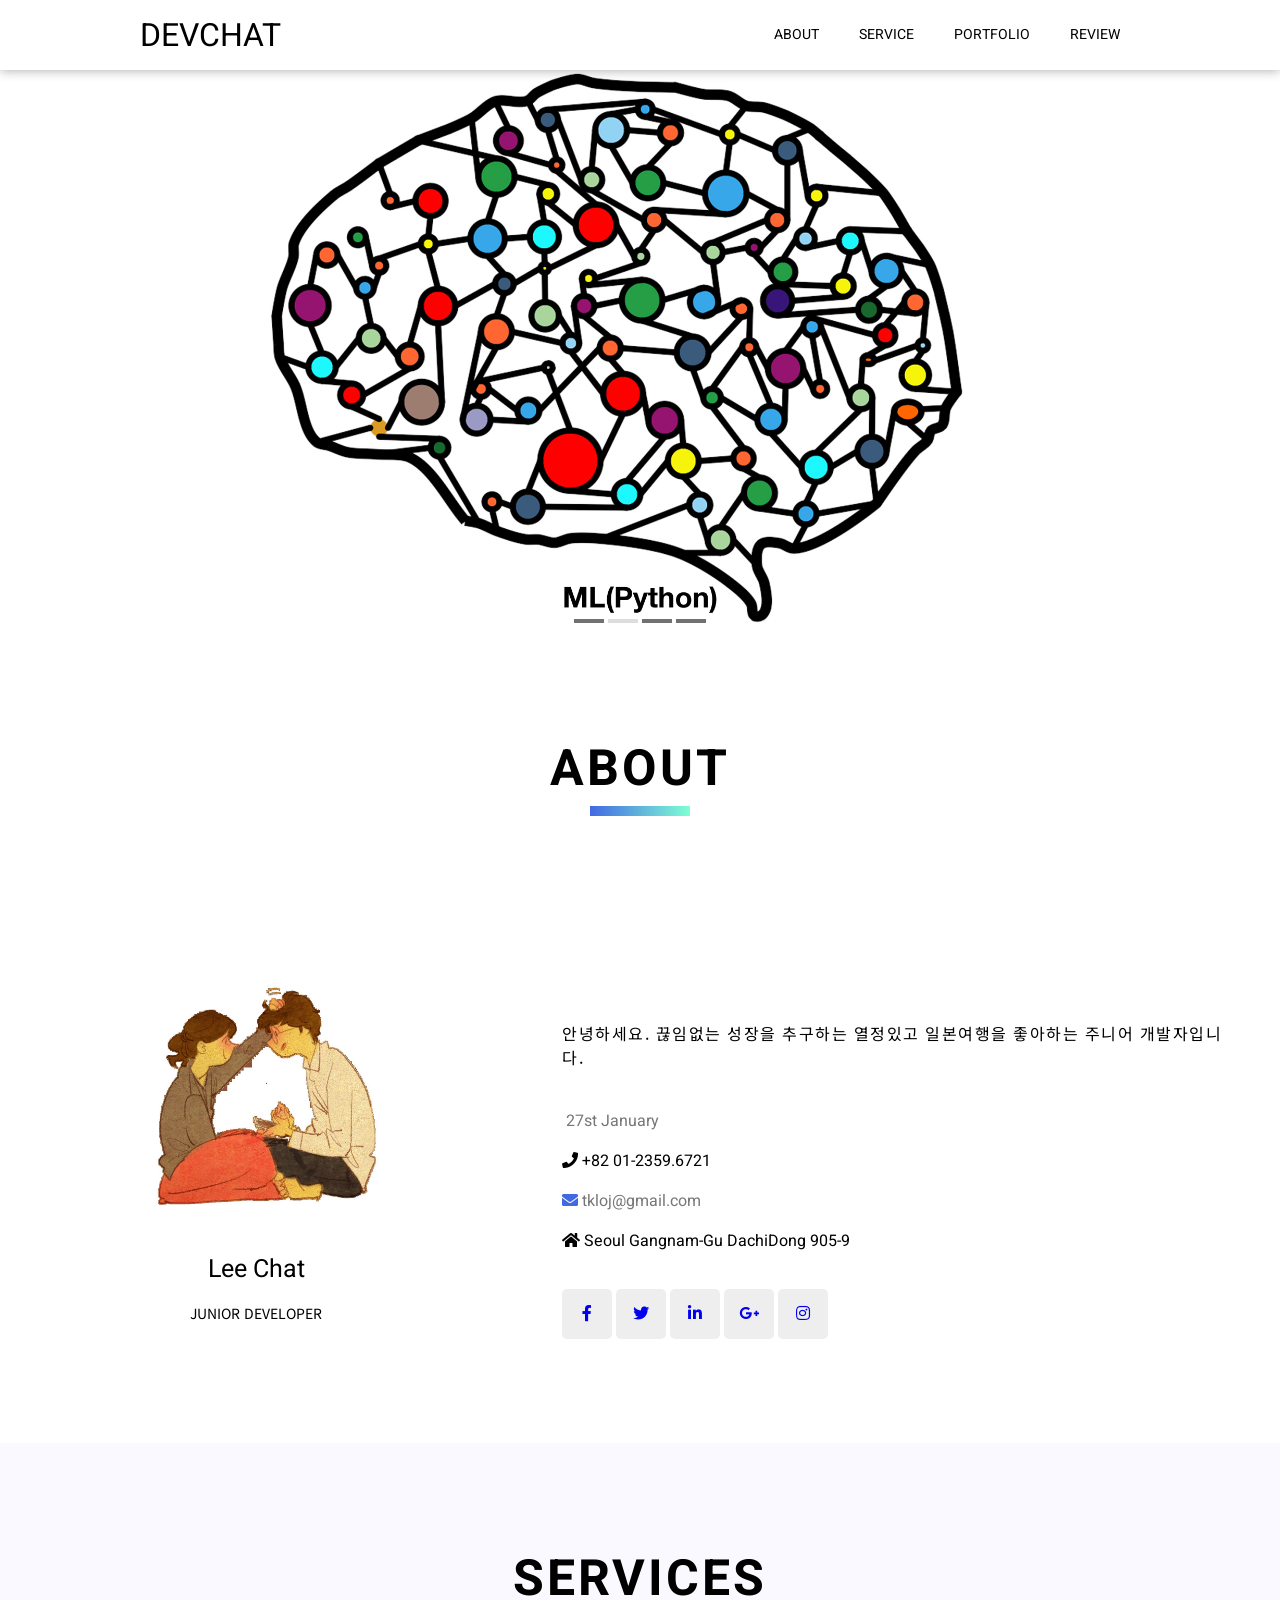
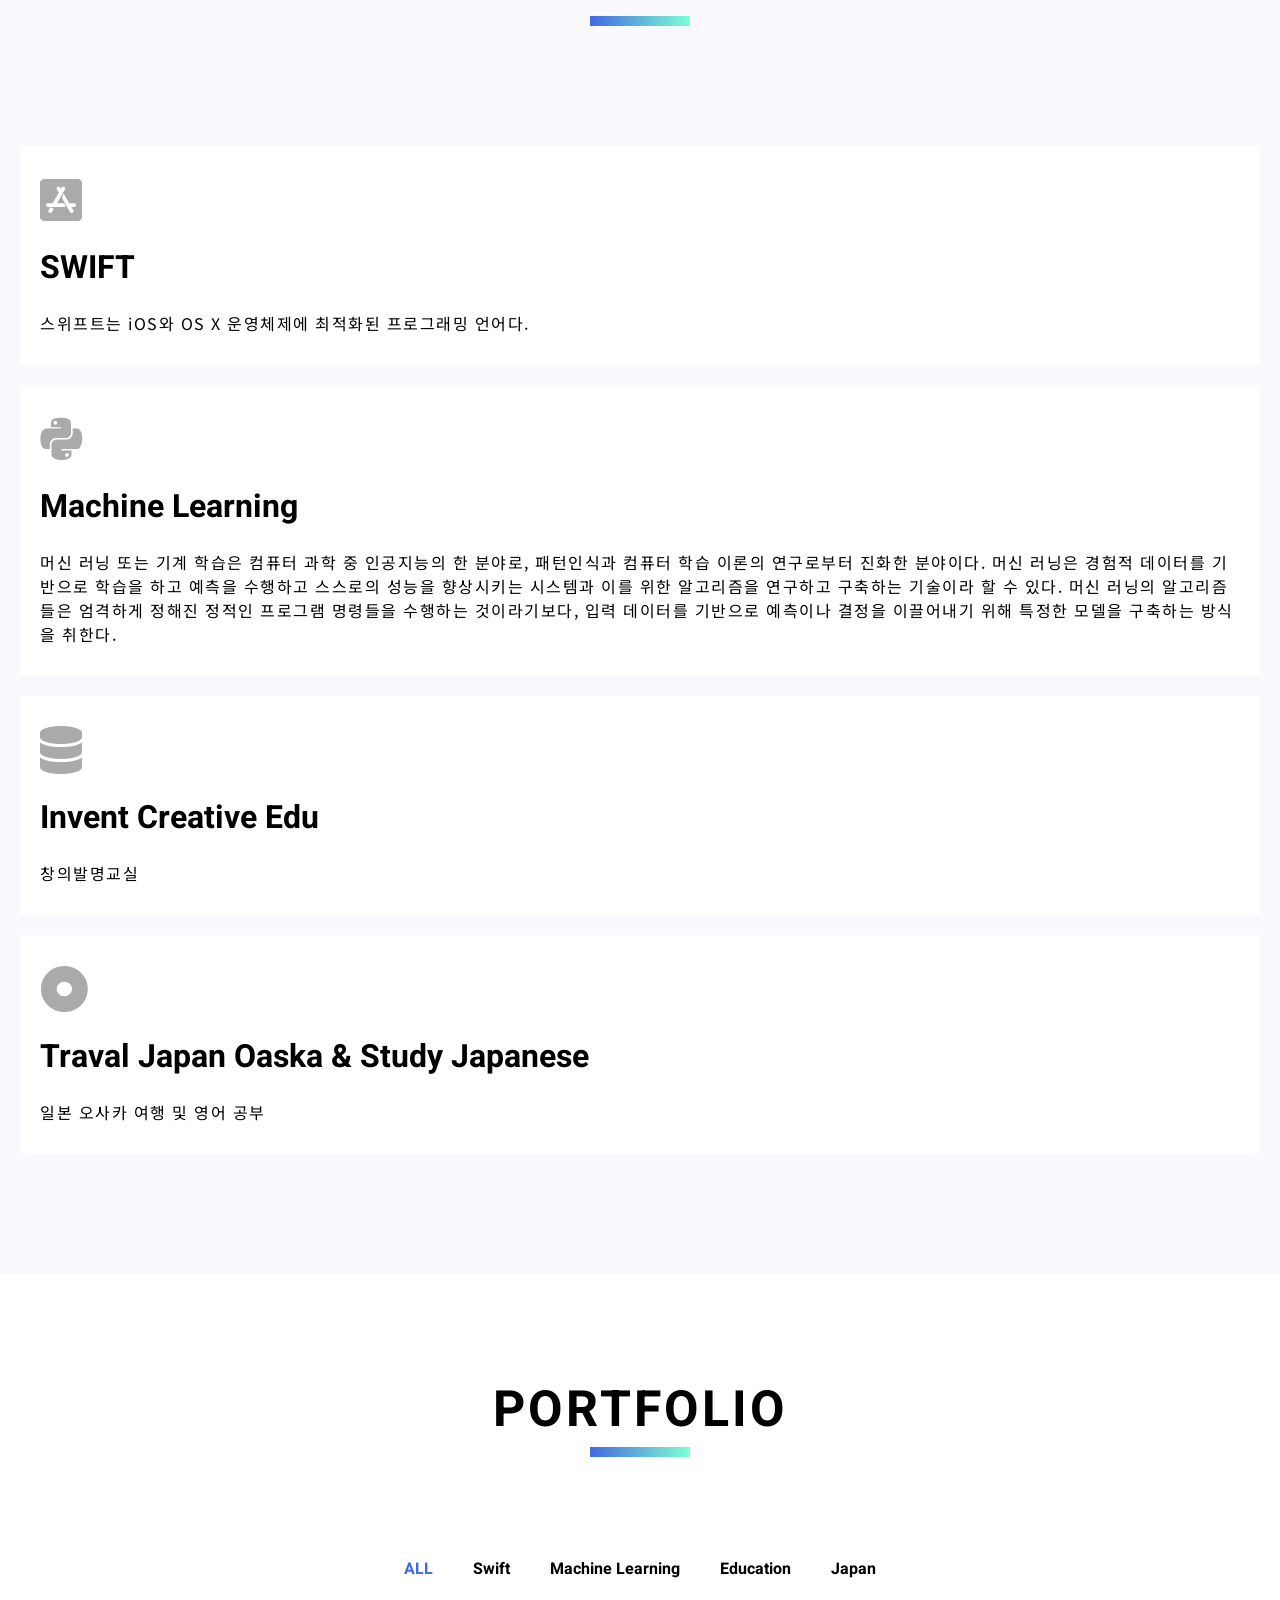
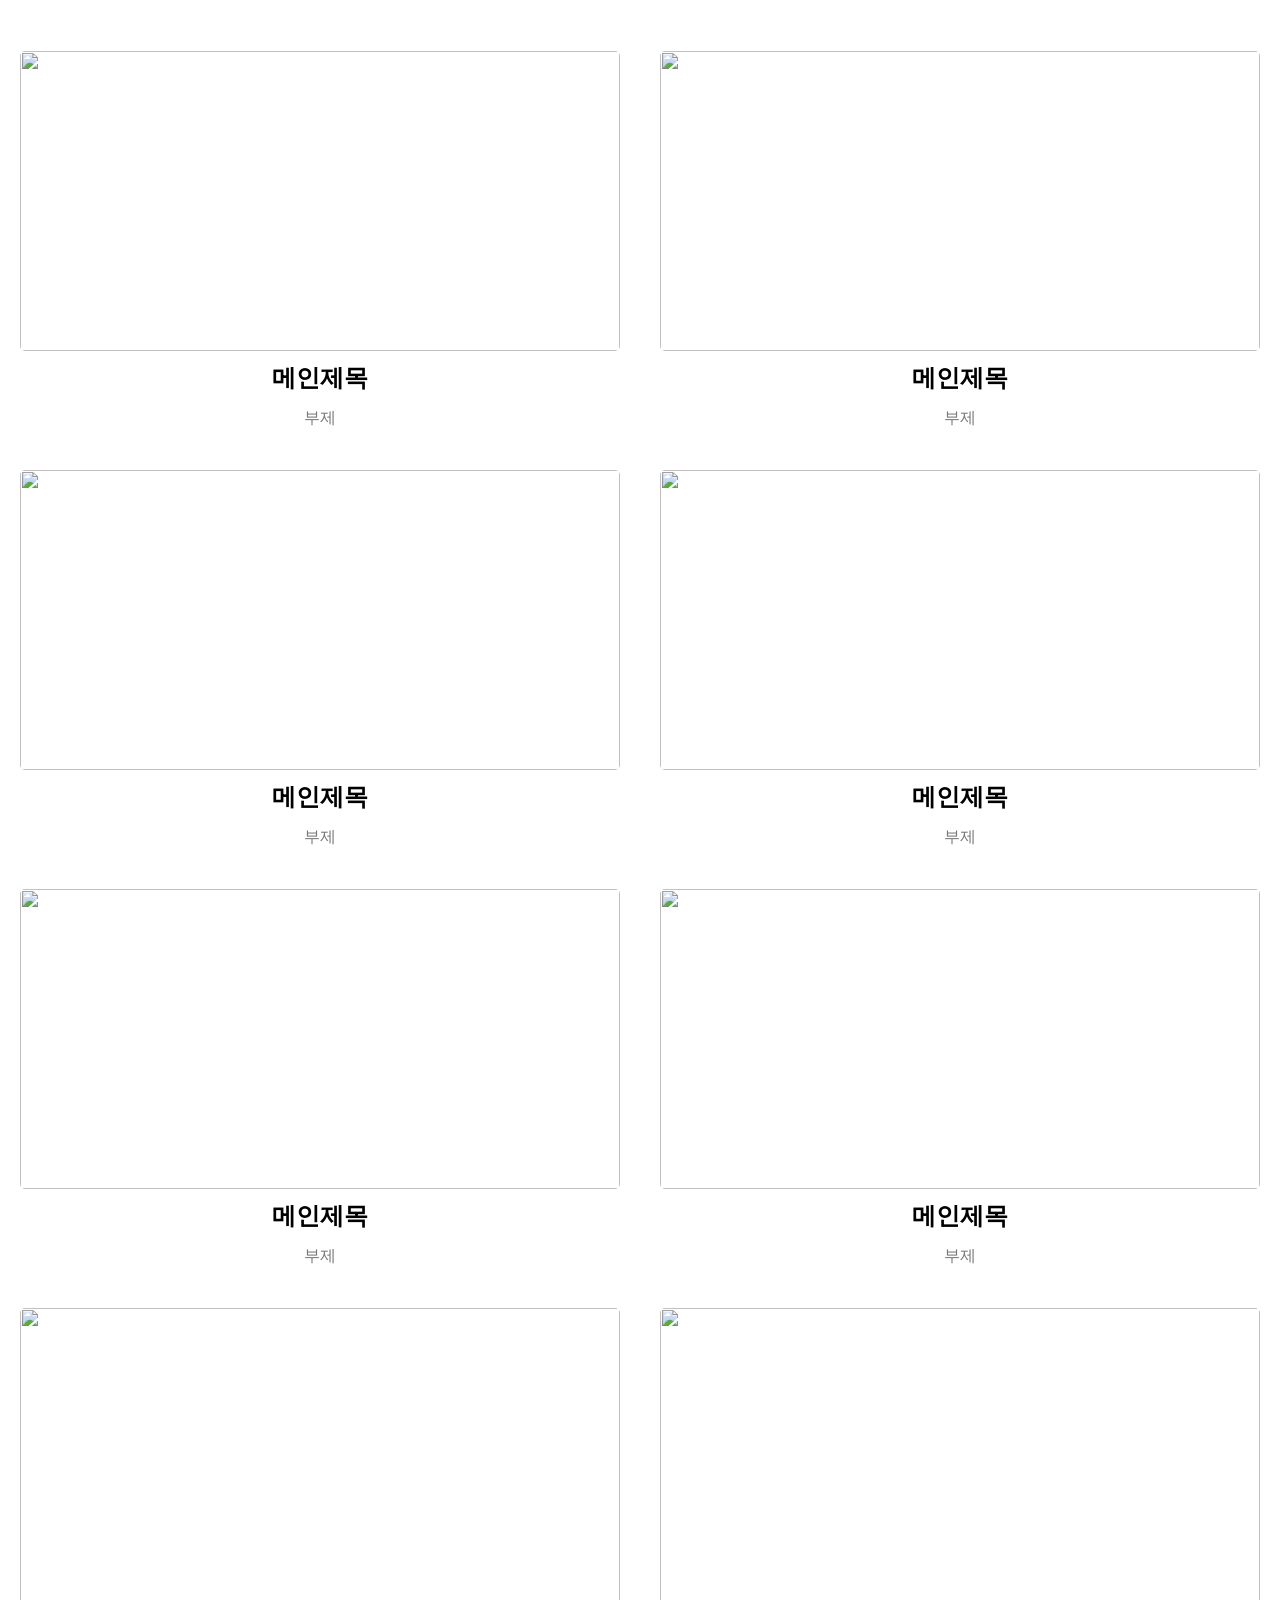
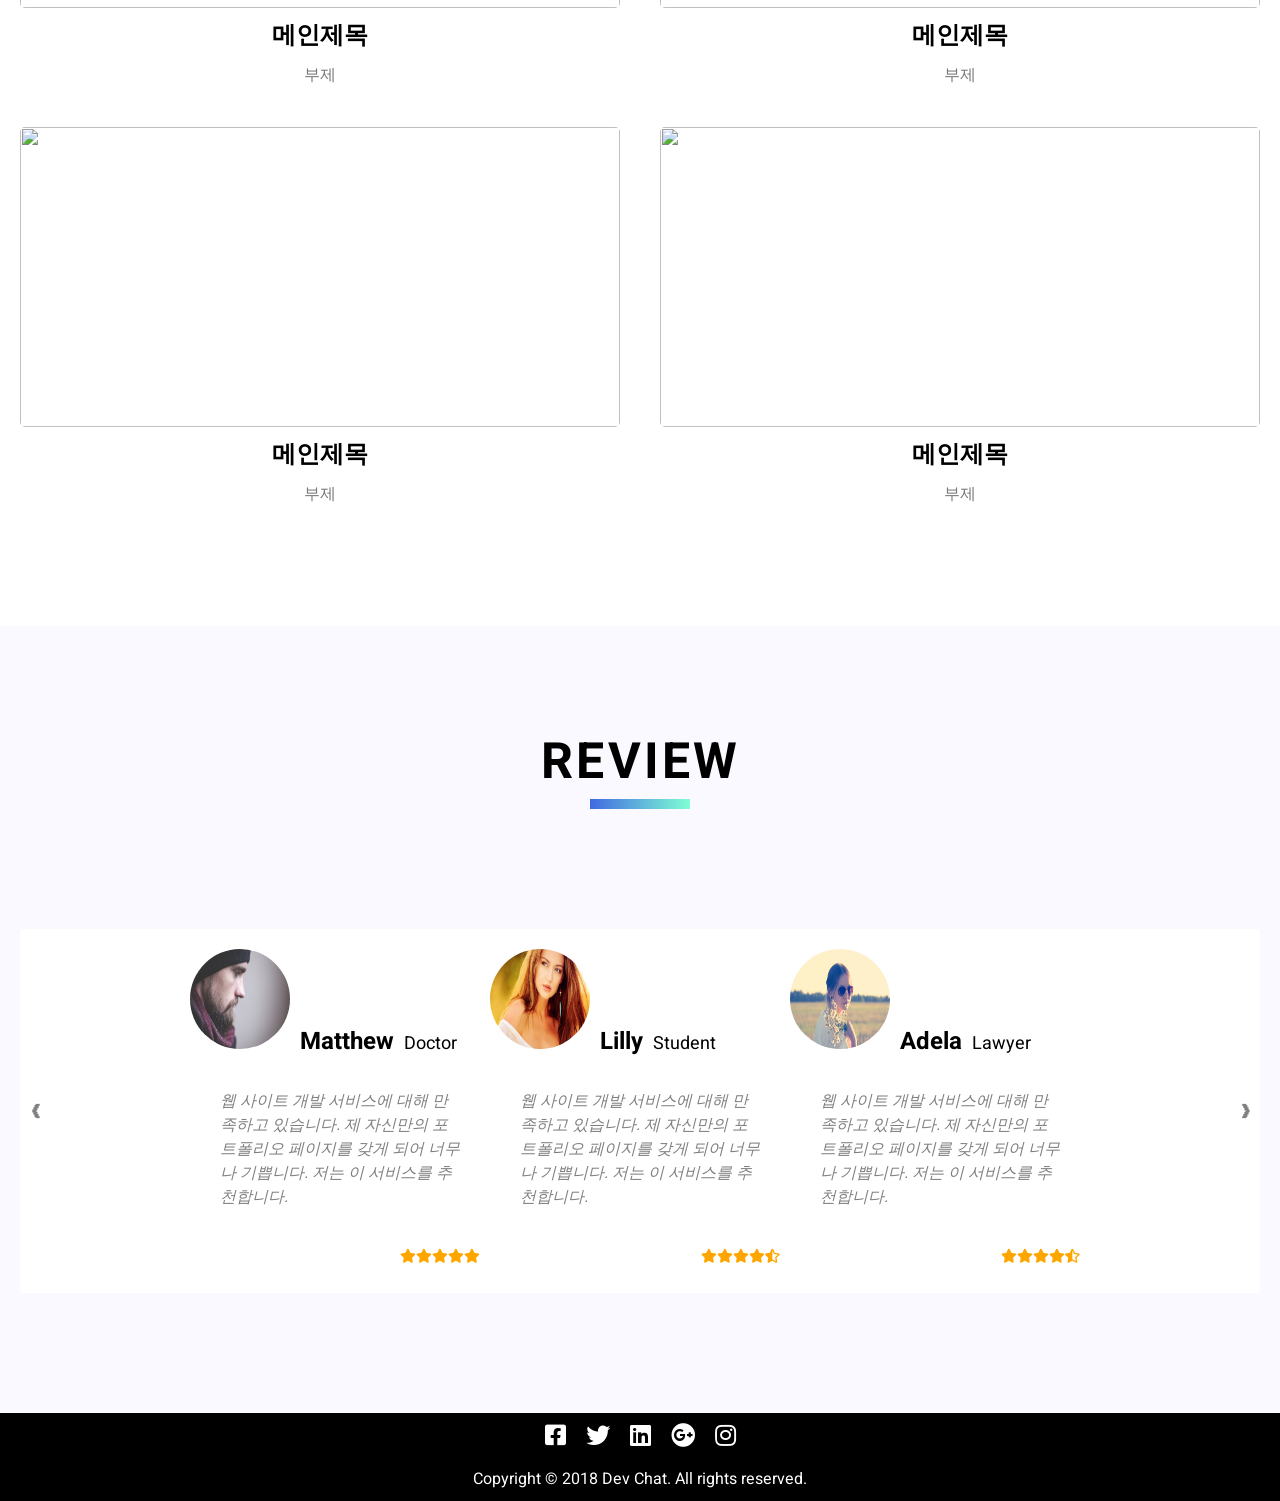
==== commit a8d52be3: "upload sns link" ====
--- a/index.html
+++ b/index.html
@@ -105,23 +105,23 @@
         </ul>
         <div class="sns">
 
-          <a>
+          <a href="https://www.facebook.com/tklohj?ref=bookmarks" target="_blank">
             <i class="fab fa-facebook-f"></i>
           </a>
 
-          <a>
+          <a href="https://twitter.com/teuk_ki?lang=ko" target="_blank">
             <i class="fab fa-twitter"></i>
           </a>
 
-          <a>
+          <a href="https://www.linkedin.com/in/teuk-ki-ceo-lee-15a3927a/" target="_blank">
             <i class="fab fa-linkedin-in"></i>
           </a>
 
-          <a>
+          <a href="https://plus.google.com/106536126266100052298" target="_blank">
             <i class="fab fa-google-plus-g"></i>
           </a>
 
-          <a>
+          <a href="https://www.instagram.com/leeteukki/" target="_blank">
             <i class="fab fa-instagram"></i>
           </a>
         </div>
@@ -179,6 +179,8 @@
 					<li class="listItem active" id="java">Machine Learning</li>
 
 					<li class="listItem active" id="db">Education</li>
+
+					<li class="listItem active" id="traval">Japan</li>
 
 				</ul>
 
@@ -681,7 +683,7 @@
 			<div class="item" id="instagram"><i class="fab fa-instagram"></i></div>
 		</div>
 		<div class="info">
-			<p>Copyright © 2018 Test Corp. All rights reserved.</p>
+			<p>Copyright © 2018 Dev Chat. All rights reserved.</p>
 		</div>
 	</footer>
 
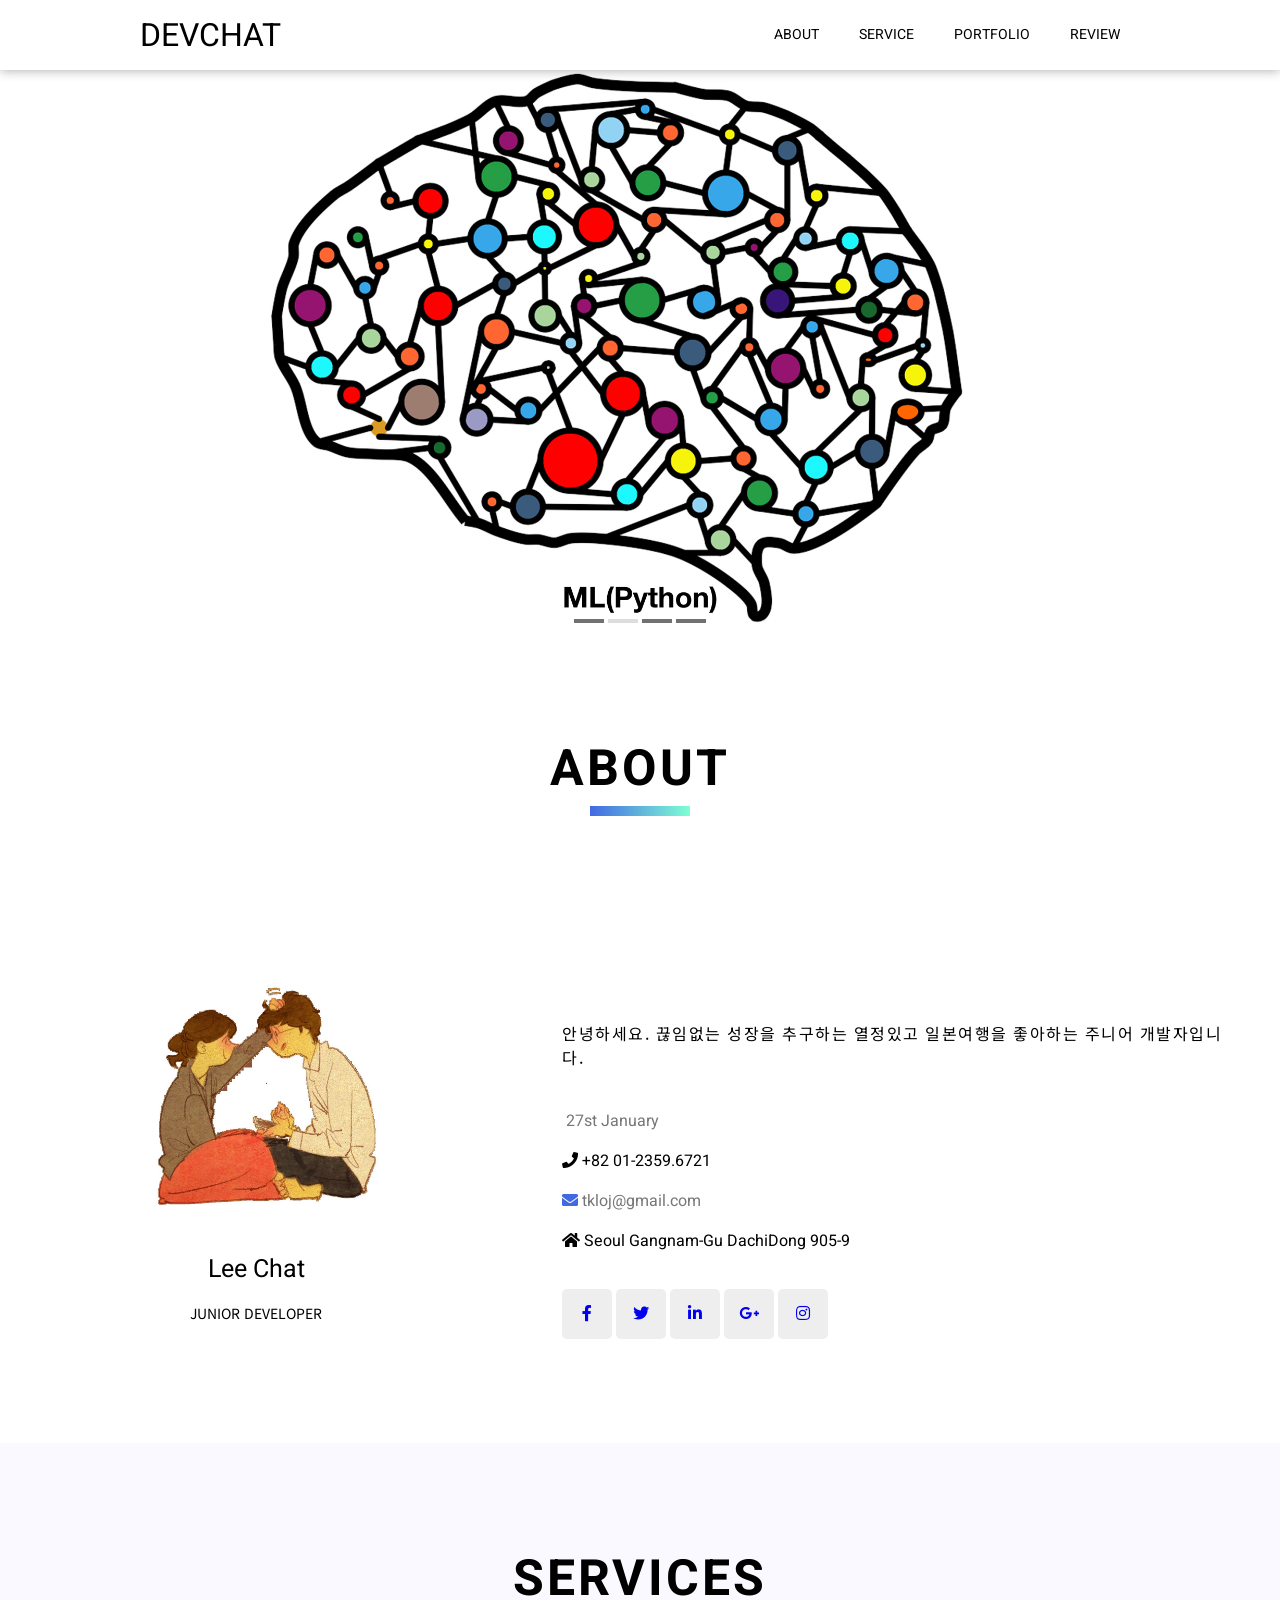
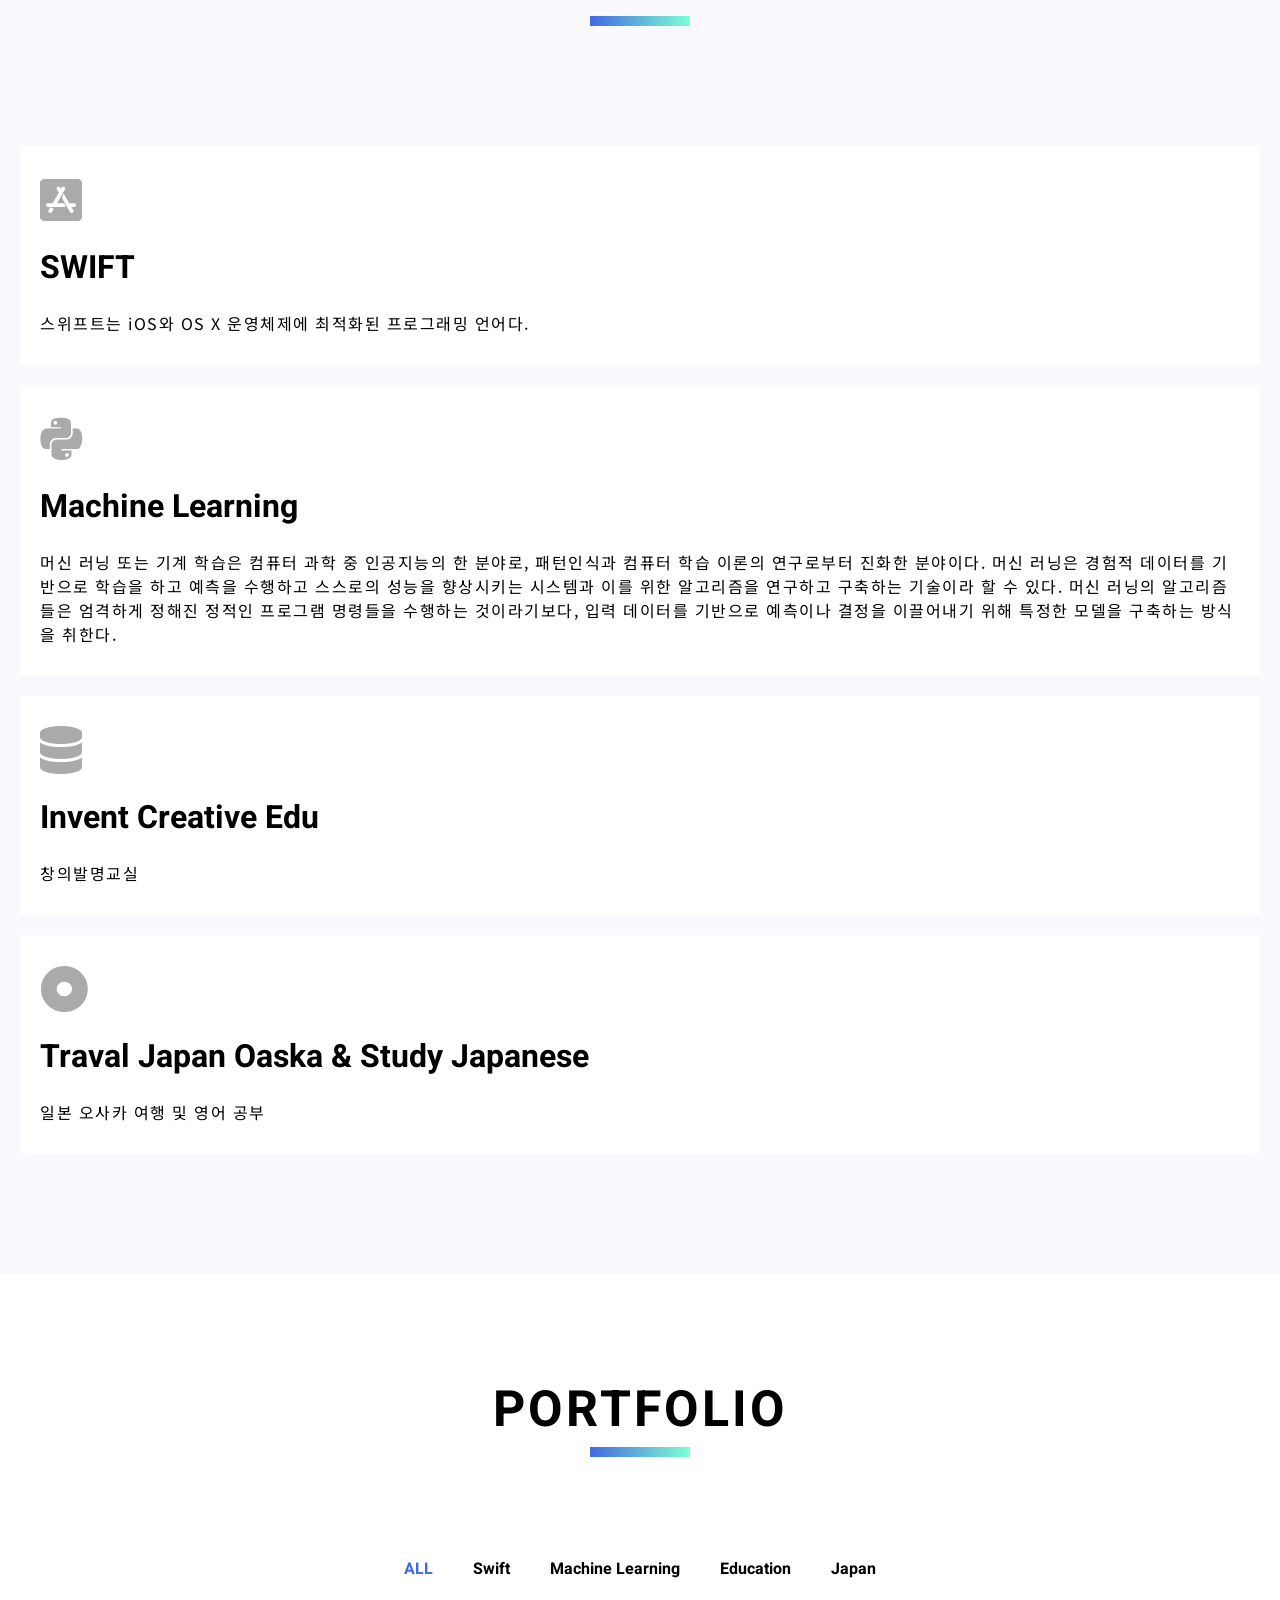
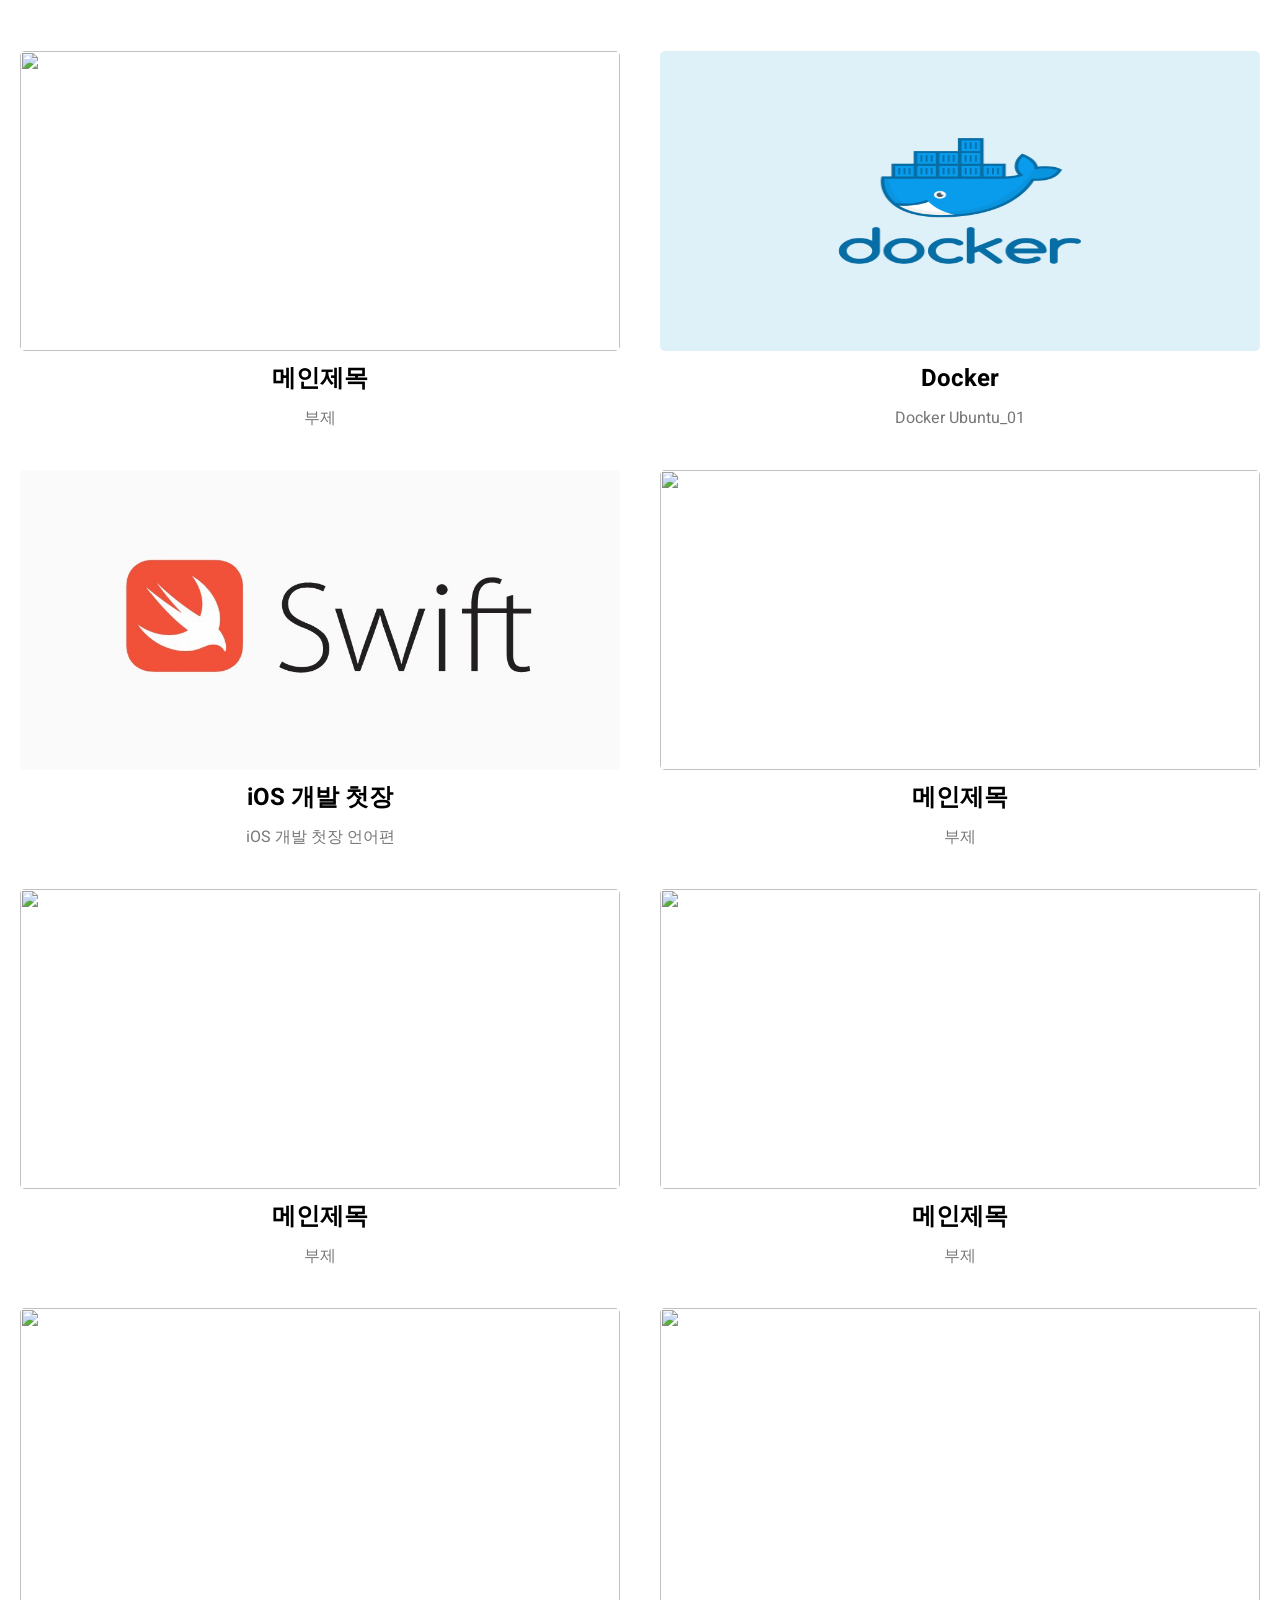
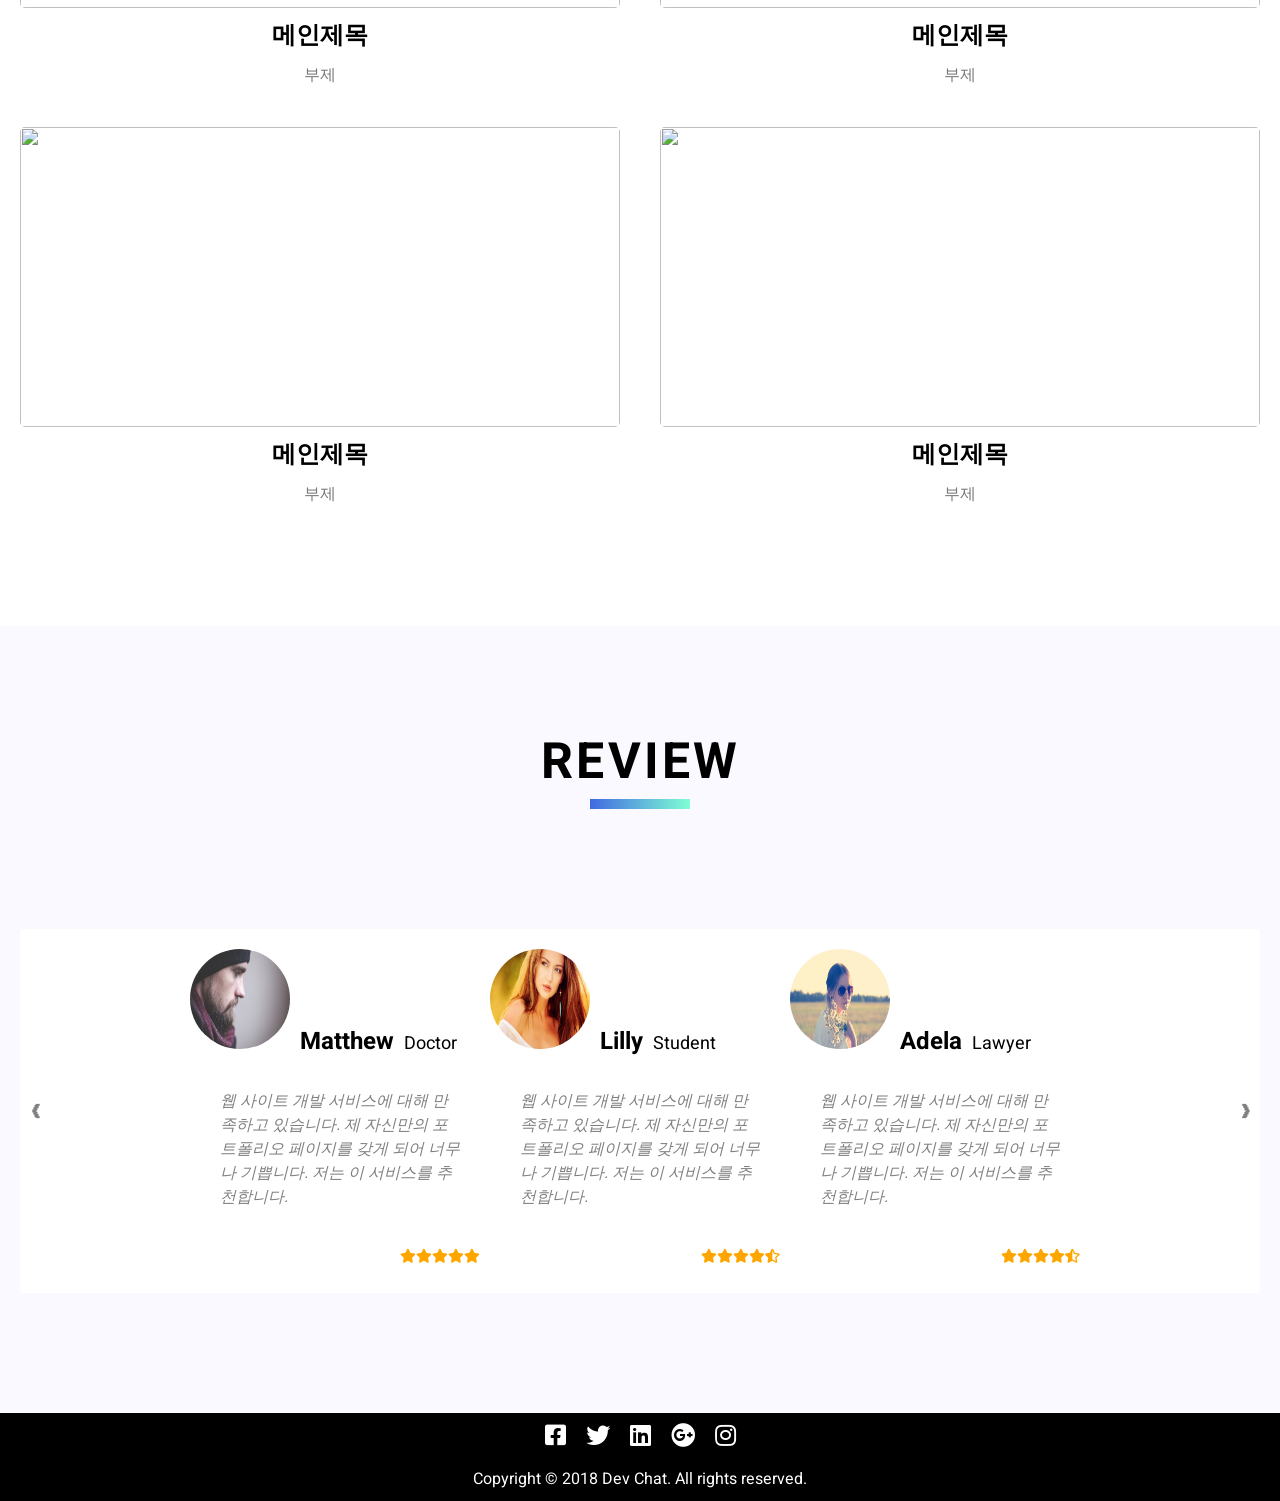
==== commit 911e6861: "check upload" ====
--- a/index.html
+++ b/index.html
@@ -208,34 +208,34 @@
 				<div class="filterItem java">
 					<div class="image">
 						<div class="overlay"><i class="far fa-image"></i></div>
-						<img src="img/main/paper-1100254_1920.jpg">
-					</div>
-
-					<div class="main">
-						메인제목
-					</div>
-					<div class="sub">
-						부제
-					</div>
-					<div class="text">
-						포트폴리오 상세 설명
+						<img src="img/ML/DOCKER/Docker01.jpg">
+					</div>
+
+					<div class="main">
+						Docker
+					</div>
+					<div class="sub">
+						Docker Ubuntu_01
+					</div>
+					<div class="text">
+						Setup Docker Ubuntu for ML
 					</div>
 				</div>
 
 				<div class="filterItem uiux">
 					<div class="image">
 						<div class="overlay"><i class="far fa-image"></i></div>
-						<img src="img/main/paper-1100254_1920.jpg">
-					</div>
-
-					<div class="main">
-						메인제목
-					</div>
-					<div class="sub">
-						부제
-					</div>
-					<div class="text">
-						포트폴리오 상세 설명
+						<img src="img/SWIFT/SWIFT01.jpeg">
+					</div>
+
+					<div class="main">
+						iOS 개발 첫장
+					</div>
+					<div class="sub">
+						iOS 개발 첫장 언어편
+					</div>
+					<div class="text">
+						언어편 
 					</div>
 				</div>
 
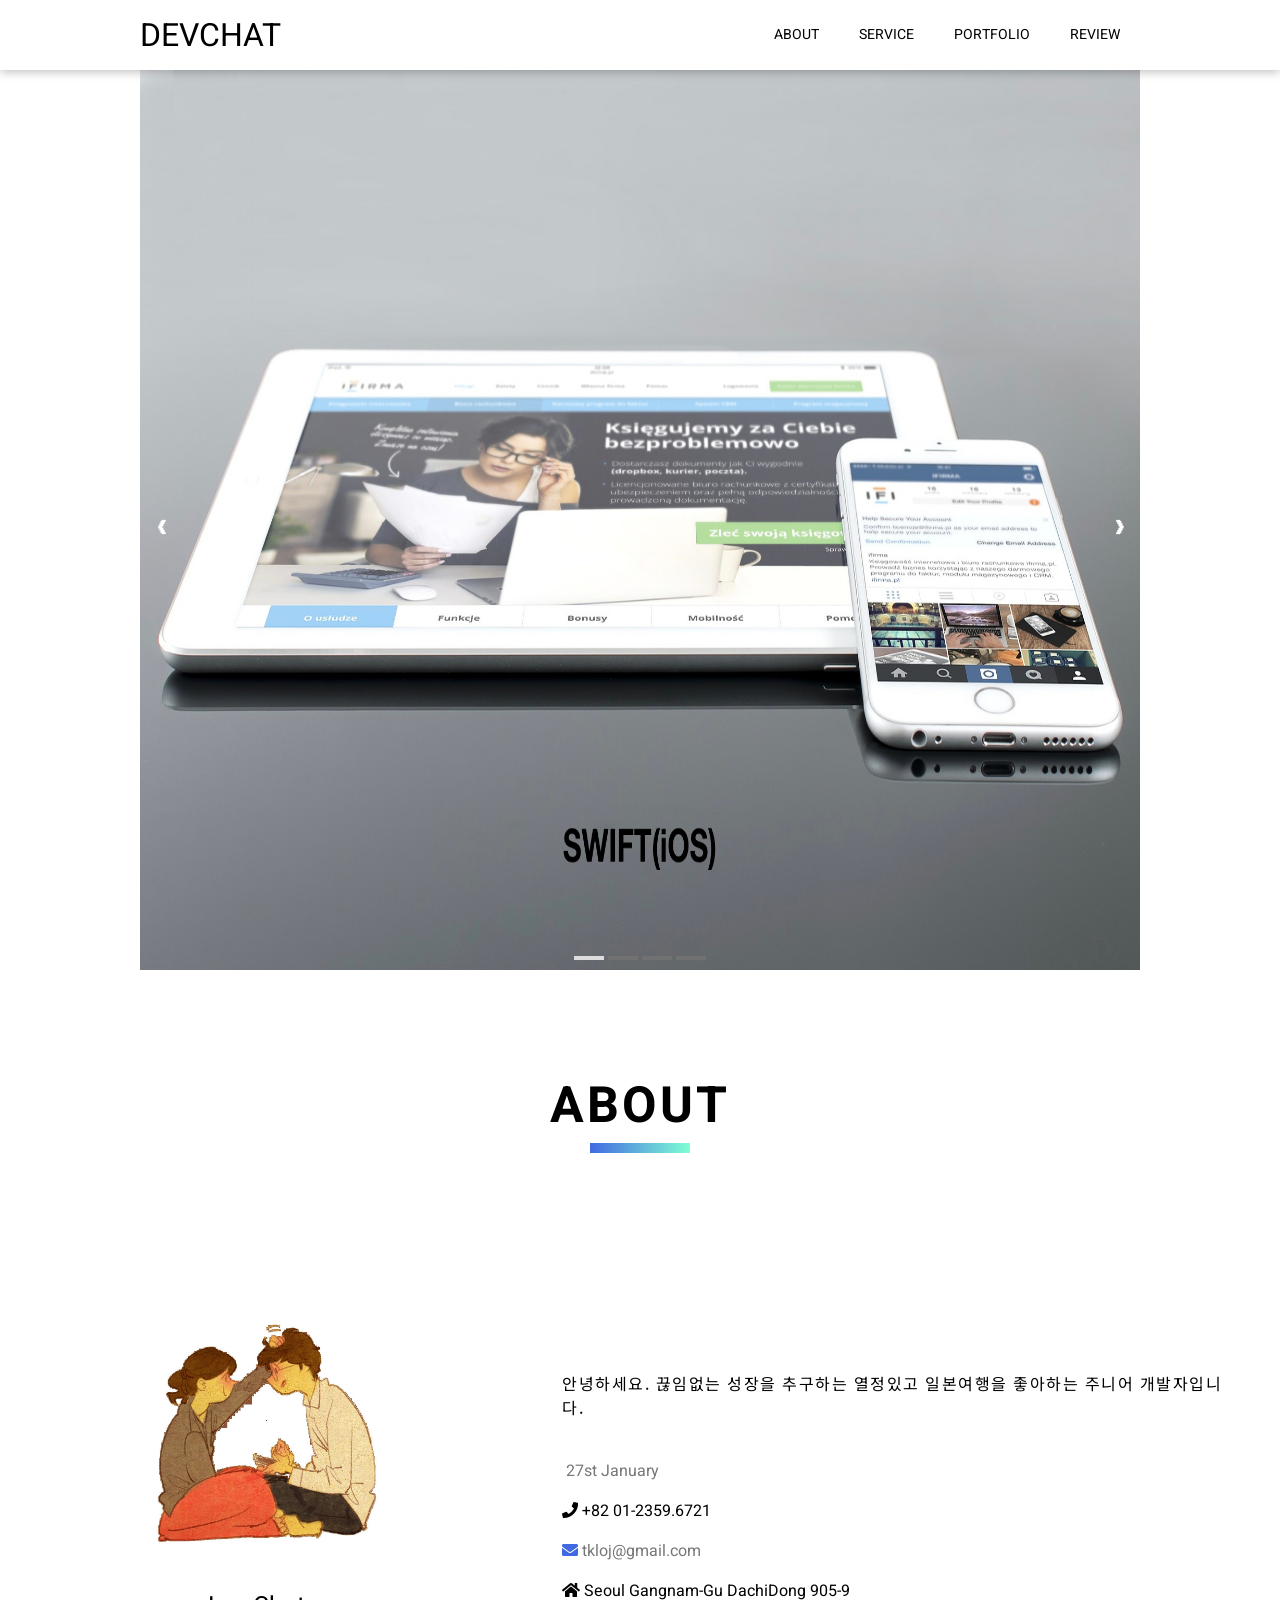
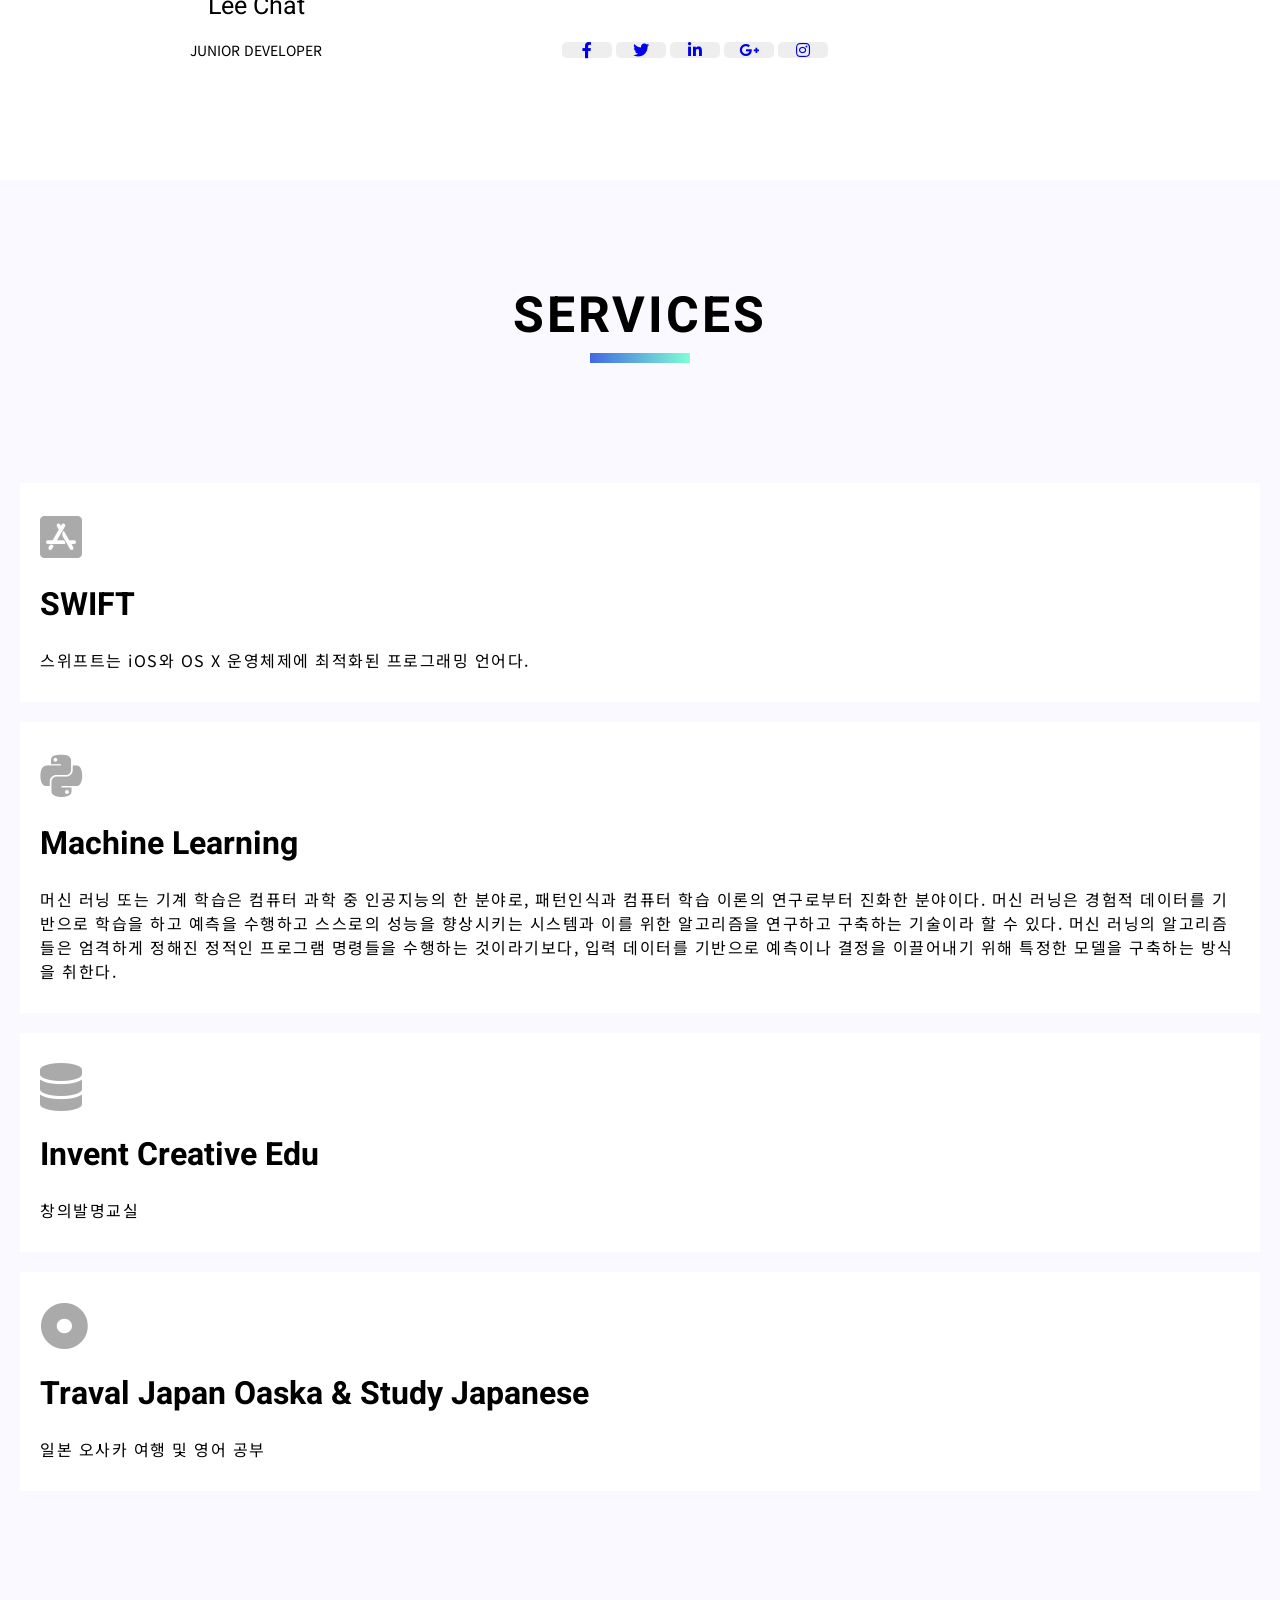
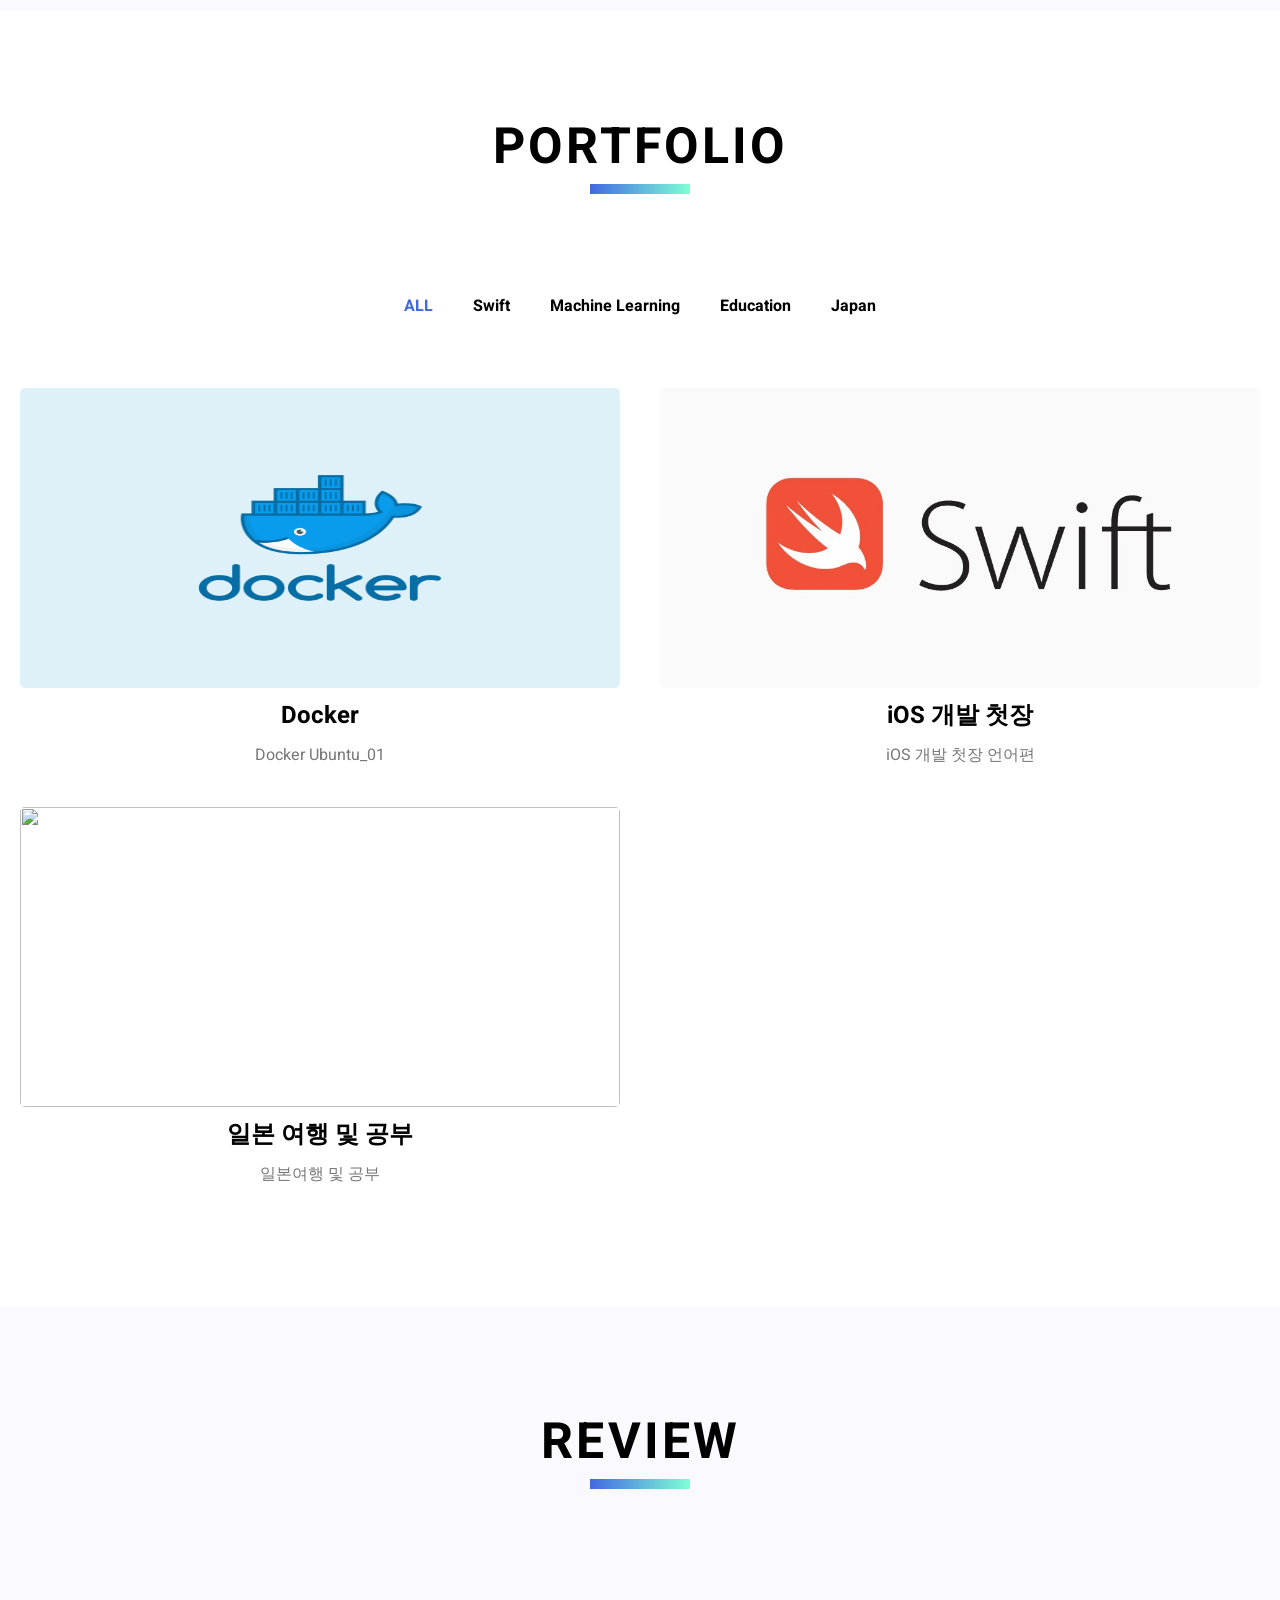
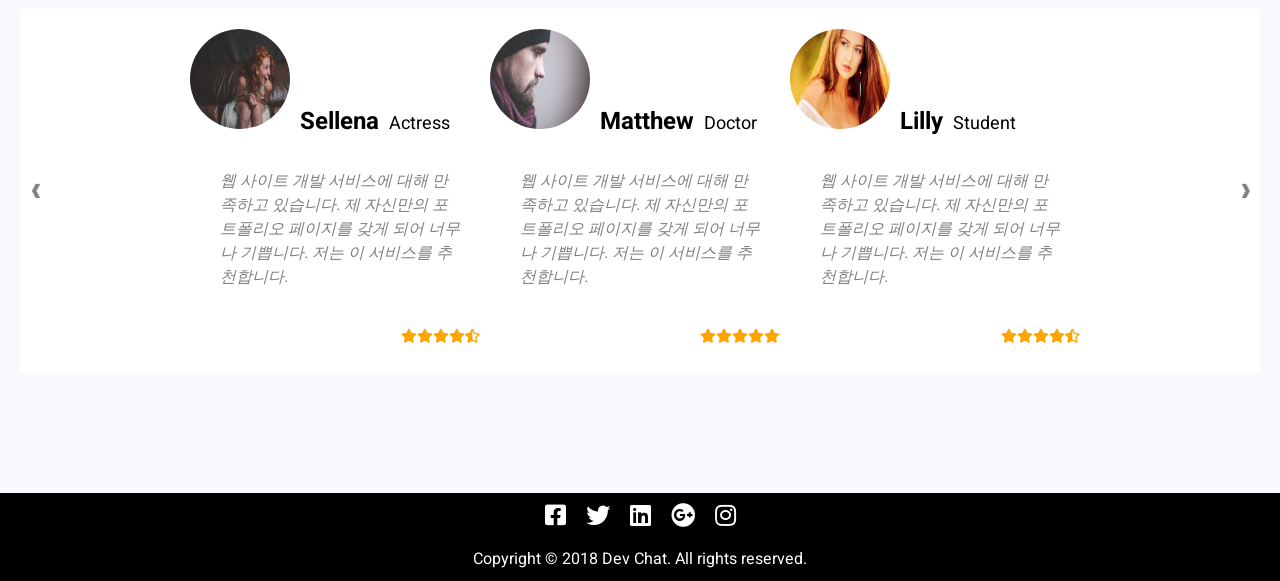
==== commit ca5e3c40: "add portfolio file" ====
--- a/index.html
+++ b/index.html
@@ -1,4 +1,4 @@
-<!DOCTYPE html>
+swift<!DOCTYPE html>
 <html lang="ko">
 <head>
 	<meta charset="utf-8">
@@ -174,11 +174,11 @@
 				<ul class="list" >
 					<li class="listItem active" id="all">ALL</li>
 
-					<li class="listItem active" id="uiux">Swift</li>
-
-					<li class="listItem active" id="java">Machine Learning</li>
-
-					<li class="listItem active" id="db">Education</li>
+					<li class="listItem active" id="swift">Swift</li>
+
+					<li class="listItem active" id="ml">Machine Learning</li>
+
+					<li class="listItem active" id="edu">Education</li>
 
 					<li class="listItem active" id="traval">Japan</li>
 
@@ -188,24 +188,7 @@
 
 			<div class="container">
 
-				<div class="filterItem db">
-					<div class="image">
-						<div class="overlay"><i class="far fa-image"></i></div>
-						<img src="img/main/paper-1100254_1920.jpg">
-					</div>
-
-					<div class="main">
-						메인제목
-					</div>
-					<div class="sub">
-						부제
-					</div>
-					<div class="text">
-						포트폴리오 상세 설명
-					</div>
-				</div>
-
-				<div class="filterItem java">
+				<div class="filterItem ml">
 					<div class="image">
 						<div class="overlay"><i class="far fa-image"></i></div>
 						<img src="img/ML/DOCKER/Docker01.jpg">
@@ -222,7 +205,7 @@
 					</div>
 				</div>
 
-				<div class="filterItem uiux">
+				<div class="filterItem swift">
 					<div class="image">
 						<div class="overlay"><i class="far fa-image"></i></div>
 						<img src="img/SWIFT/SWIFT01.jpeg">
@@ -235,126 +218,25 @@
 						iOS 개발 첫장 언어편
 					</div>
 					<div class="text">
-						언어편 
-					</div>
-				</div>
-
-				<div class="filterItem java">
+						언어편
+					</div>
+				</div>
+
+
+				<div class="filterItem traval">
 					<div class="image">
 						<div class="overlay"><i class="far fa-image"></i></div>
-						<img src="img/main/paper-1100254_1920.jpg">
+						<img src="img/japan/kyoto.jpeg">
 					</div>
 
 					<div class="main">
-						메인제목
+						일본 여행 및 공부
 					</div>
 					<div class="sub">
-						부제
-					</div>
-					<div class="text">
-						포트폴리오 상세 설명
-					</div>
-				</div>
-
-				<div class="filterItem db">
-					<div class="image">
-						<div class="overlay"><i class="far fa-image"></i></div>
-						<img src="img/main/paper-1100254_1920.jpg">
-					</div>
-
-					<div class="main">
-						메인제목
-					</div>
-					<div class="sub">
-						부제
-					</div>
-					<div class="text">
-						포트폴리오 상세 설명
-					</div>
-				</div>
-
-				<div class="filterItem uiux db">
-					<div class="image">
-						<div class="overlay"><i class="far fa-image"></i></div>
-						<img src="img/main/paper-1100254_1920.jpg">
-					</div>
-
-					<div class="main">
-						메인제목
-					</div>
-					<div class="sub">
-						부제
-					</div>
-					<div class="text">
-						포트폴리오 상세 설명
-					</div>
-				</div>
-
-				<div class="filterItem java db">
-					<div class="image">
-						<div class="overlay"><i class="far fa-image"></i></div>
-						<img src="img/main/paper-1100254_1920.jpg">
-					</div>
-
-					<div class="main">
-						메인제목
-					</div>
-					<div class="sub">
-						부제
-					</div>
-					<div class="text">
-						포트폴리오 상세 설명
-					</div>
-				</div>
-
-				<div class="filterItem db">
-					<div class="image">
-						<div class="overlay"><i class="far fa-image"></i></div>
-						<img src="img/main/paper-1100254_1920.jpg">
-					</div>
-
-					<div class="main">
-						메인제목
-					</div>
-					<div class="sub">
-						부제
-					</div>
-					<div class="text">
-						포트폴리오 상세 설명
-					</div>
-				</div>
-
-				<div class="filterItem java">
-					<div class="image">
-						<div class="overlay"><i class="far fa-image"></i></div>
-						<img src="img/main/paper-1100254_1920.jpg">
-					</div>
-
-					<div class="main">
-						메인제목
-					</div>
-					<div class="sub">
-						부제
-					</div>
-					<div class="text">
-						포트폴리오 상세 설명
-					</div>
-				</div>
-
-				<div class="filterItem uiux">
-					<div class="image">
-						<div class="overlay"><i class="far fa-image"></i></div>
-						<img src="img/main/paper-1100254_1920.jpg">
-					</div>
-
-					<div class="main">
-						메인제목
-					</div>
-					<div class="sub">
-						부제
-					</div>
-					<div class="text">
-						포트폴리오 상세 설명
+						일본여행 및 공부
+					</div>
+					<div class="text">
+						여행과 공부하는 공간
 					</div>
 				</div>
 
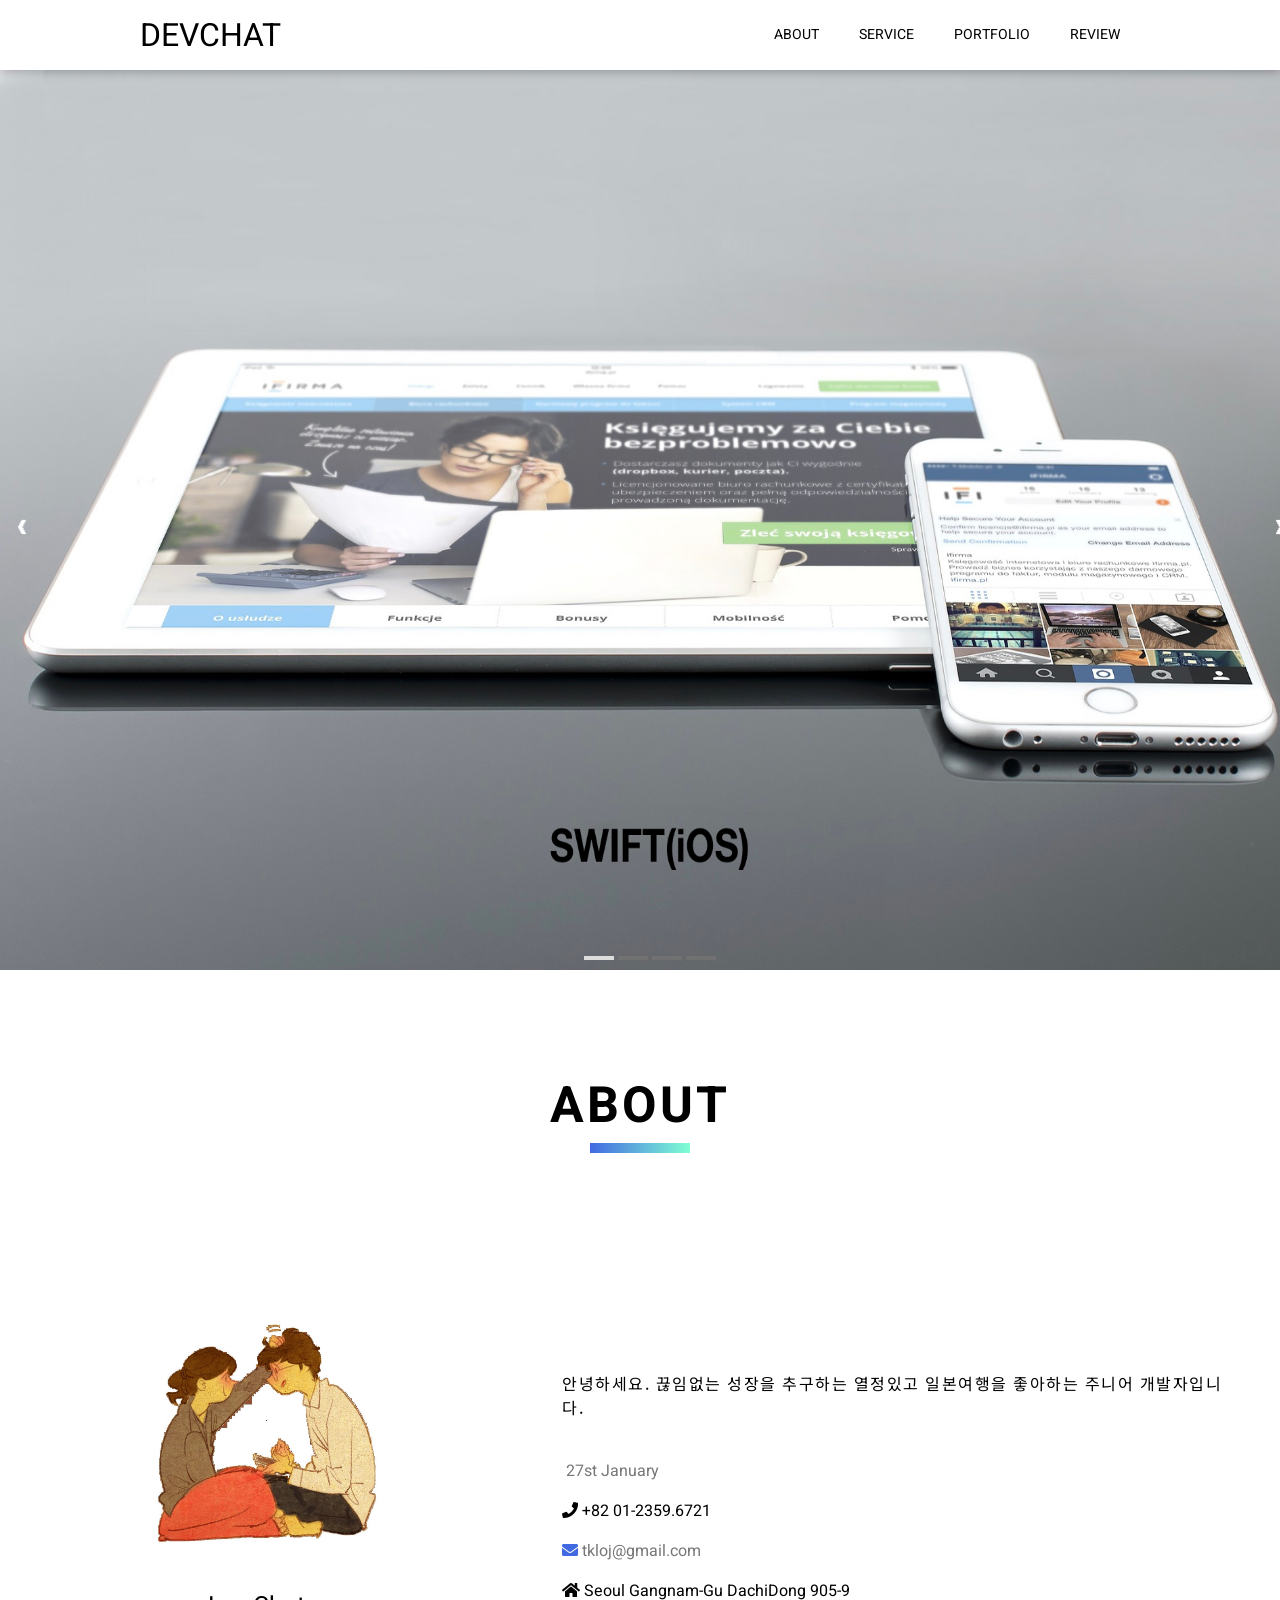
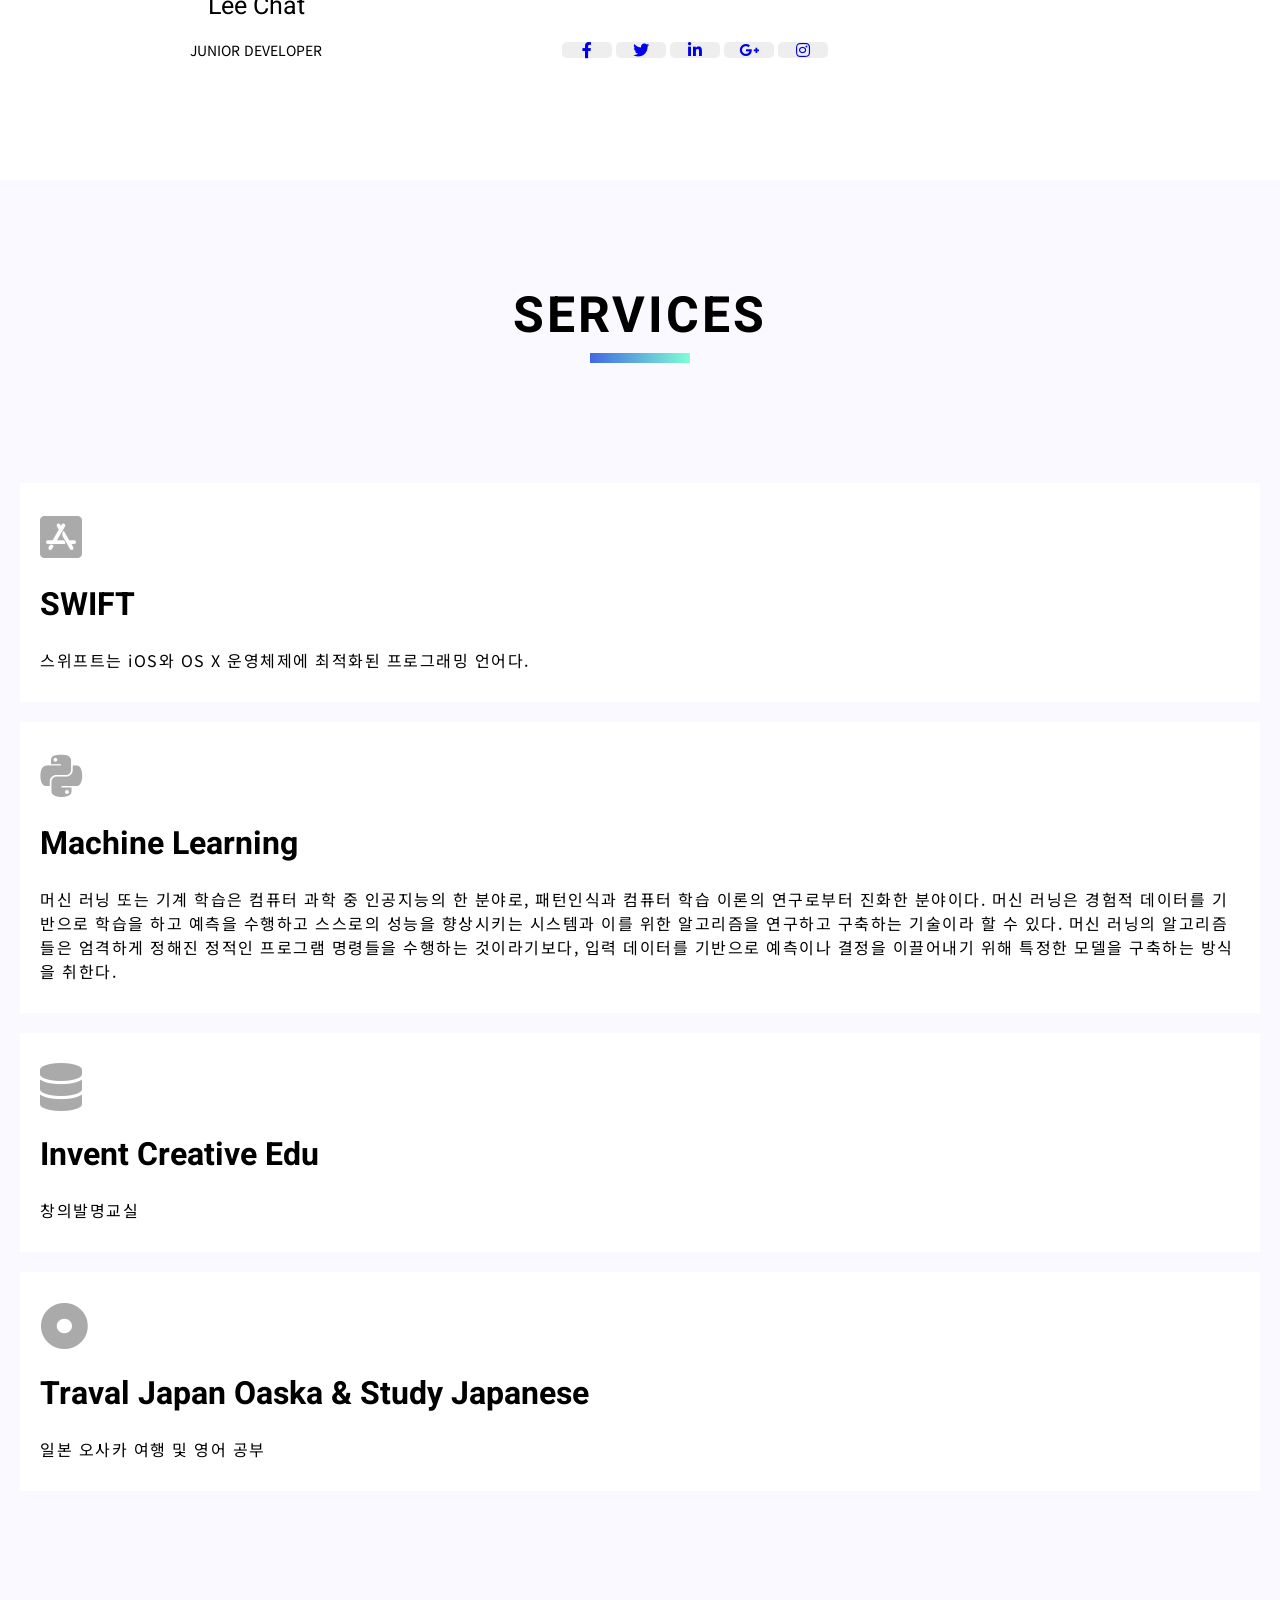
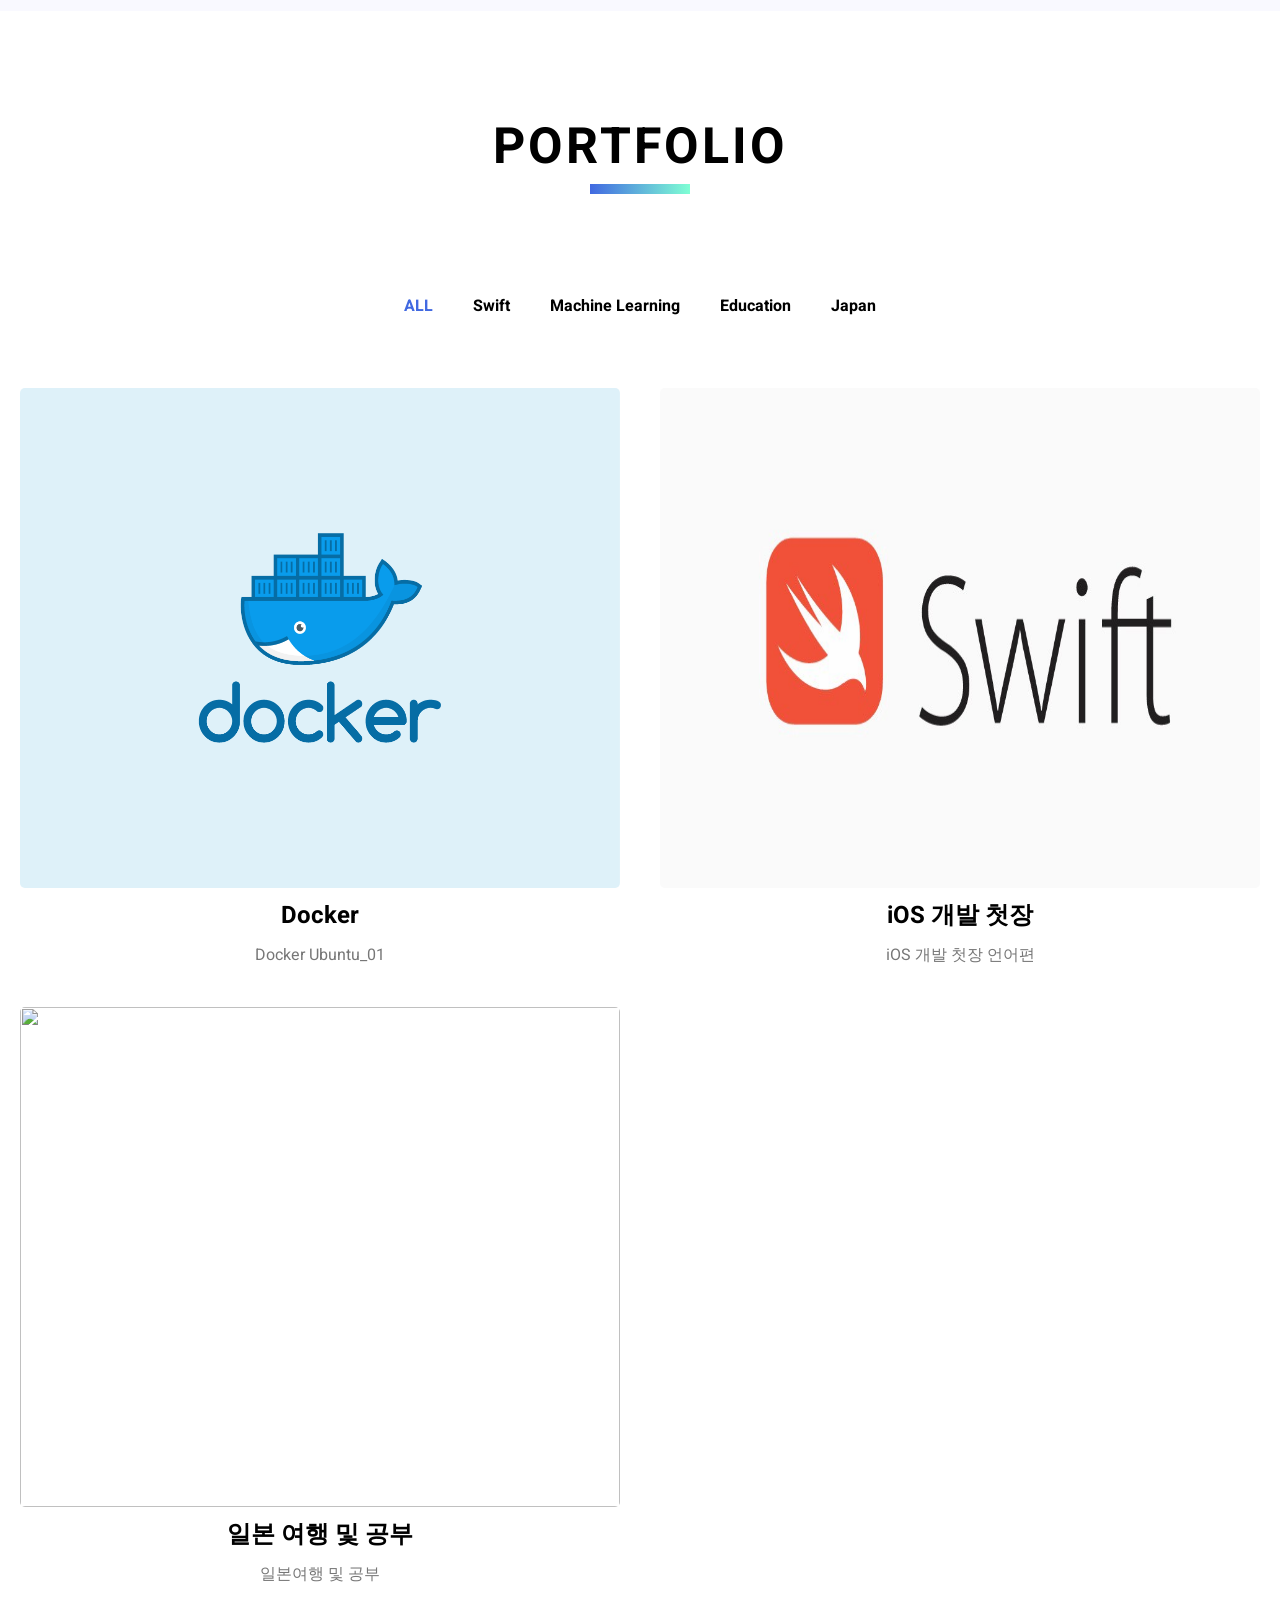
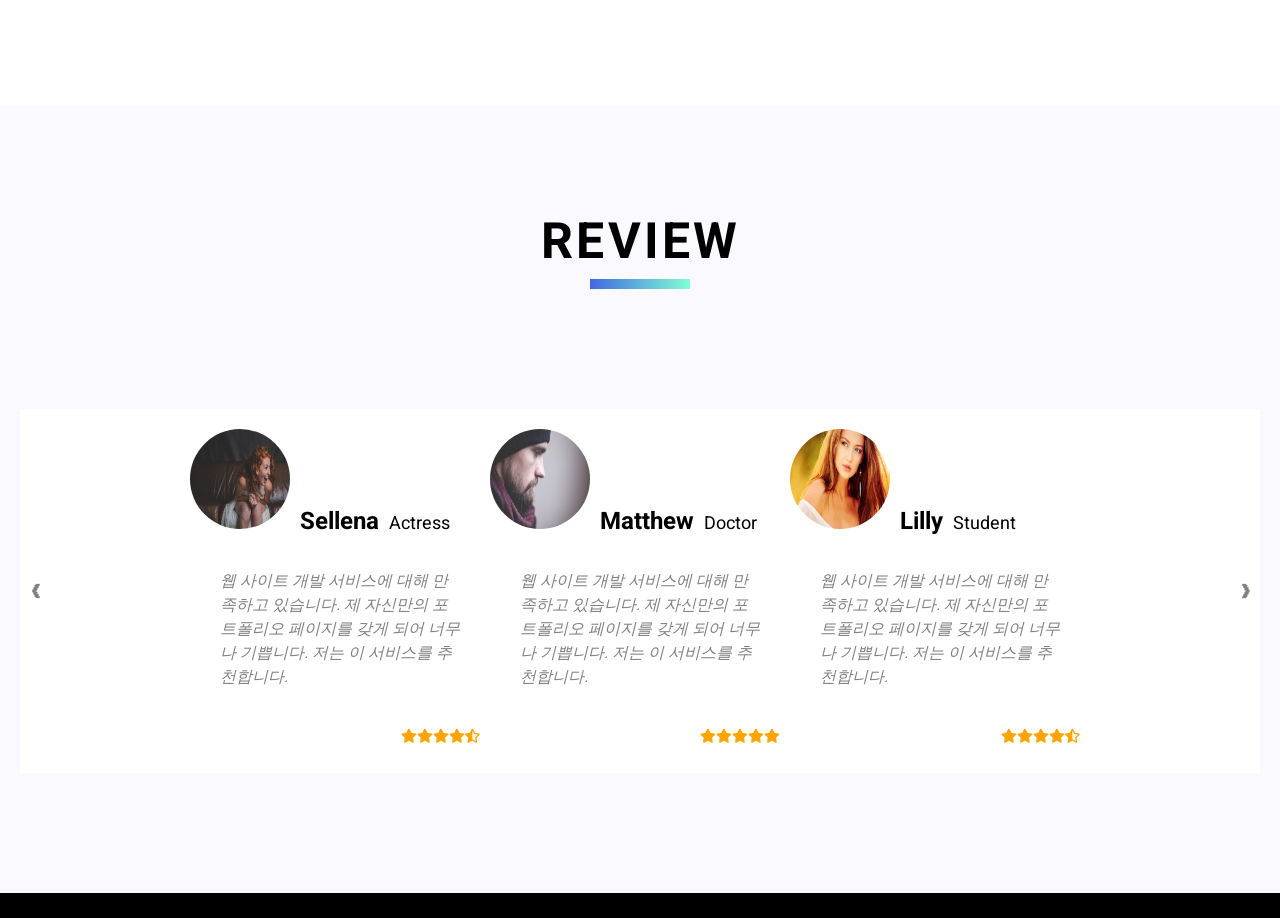
==== commit 9ce9b8a8: "add adress sns" ====
--- a/index.html
+++ b/index.html
@@ -558,11 +558,11 @@
 
 	<footer class="footer-area">
 		<div class="sns">
-			<div class="item" id="facebook"><i class="fab fa-facebook-square"></i></div>
-			<div class="item" id="twitter"><i class="fab fa-twitter"></i></div>
-			<div class="item" id="linkedin"><i class="fab fa-linkedin"></i></div>
-			<div class="item" id="google"><i class="fab fa-google-plus"></i></div>
-			<div class="item" id="instagram"><i class="fab fa-instagram"></i></div>
+			<div class="item" id="facebook"><a href="https://www.facebook.com/tklohj?ref=bookmarks" target="_blank"><i class="fab fa-facebook-square"></i></div>
+			<div class="item" id="twitter"><a href="https://twitter.com/teuk_ki?lang=ko" target="_blank"><i class="fab fa-twitter"></i></div>
+			<div class="item" id="linkedin"><a href="https://www.linkedin.com/in/teuk-ki-ceo-lee-15a3927a/" target="_blank"><i class="fab fa-linkedin"></i></div>
+			<div class="item" id="google"><a href="https://plus.google.com/106536126266100052298" target="_blank"><i class="fab fa-google-plus"></i></div>
+			<div class="item" id="instagram">  <a href="https://www.instagram.com/leeteukki/" target="_blank"><i class="fab fa-instagram"></i></div>
 		</div>
 		<div class="info">
 			<p>Copyright © 2018 Dev Chat. All rights reserved.</p>
--- a/portfolio.css
+++ b/portfolio.css
@@ -173,7 +173,8 @@
 
 /* SECTION CONTAINER */
 .section-container {
-	max-width: 1000px;
+	width: 1300px;
+  height: : 300px;
 	margin: 0 auto;
 }
 
@@ -475,12 +476,12 @@
 
 .portfolio-area > .container > .filterItem > .image {
 	position: relative;
-	max-height: 700px;
+	max-height: 500px;
 }
 
 @media (min-width: 992px) {
 	.portfolio-area > .container > .filterItem > .image {
-		height: 300px;
+		height: 700px;
 	}
 }
 
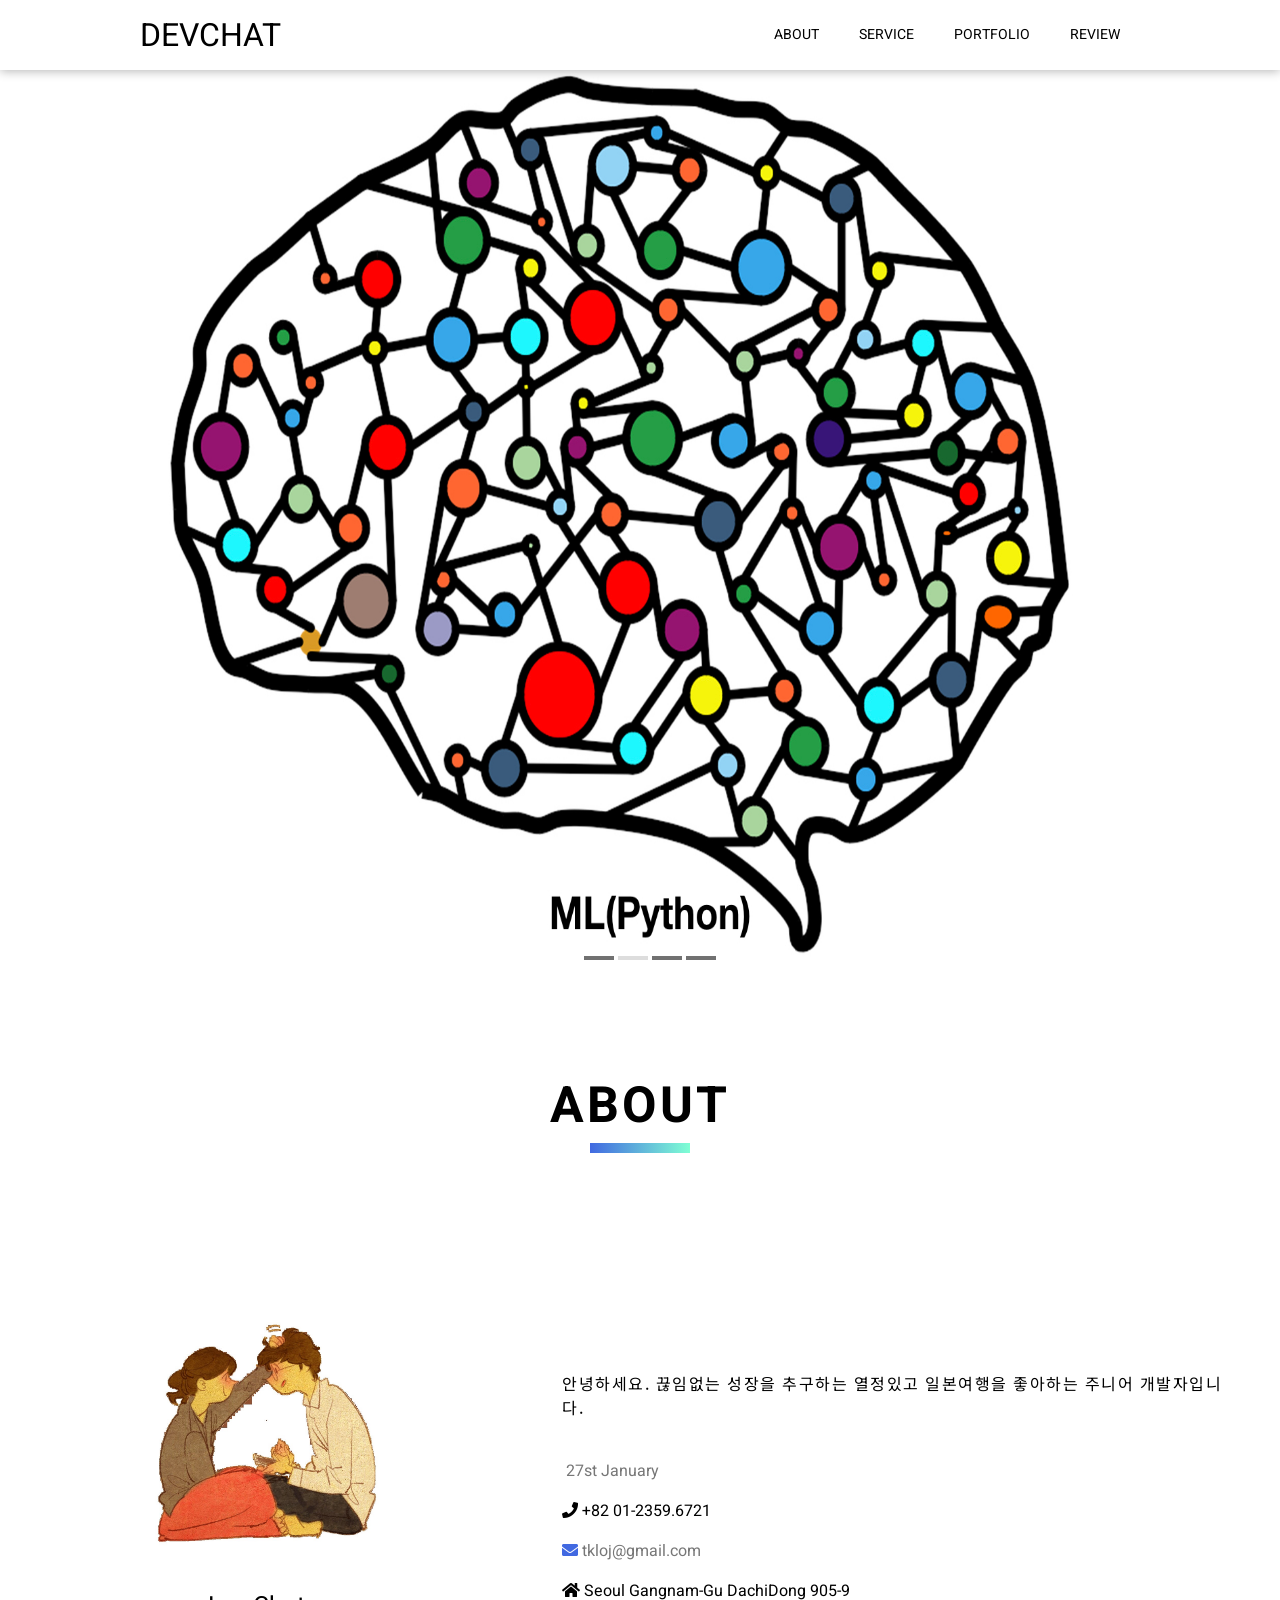
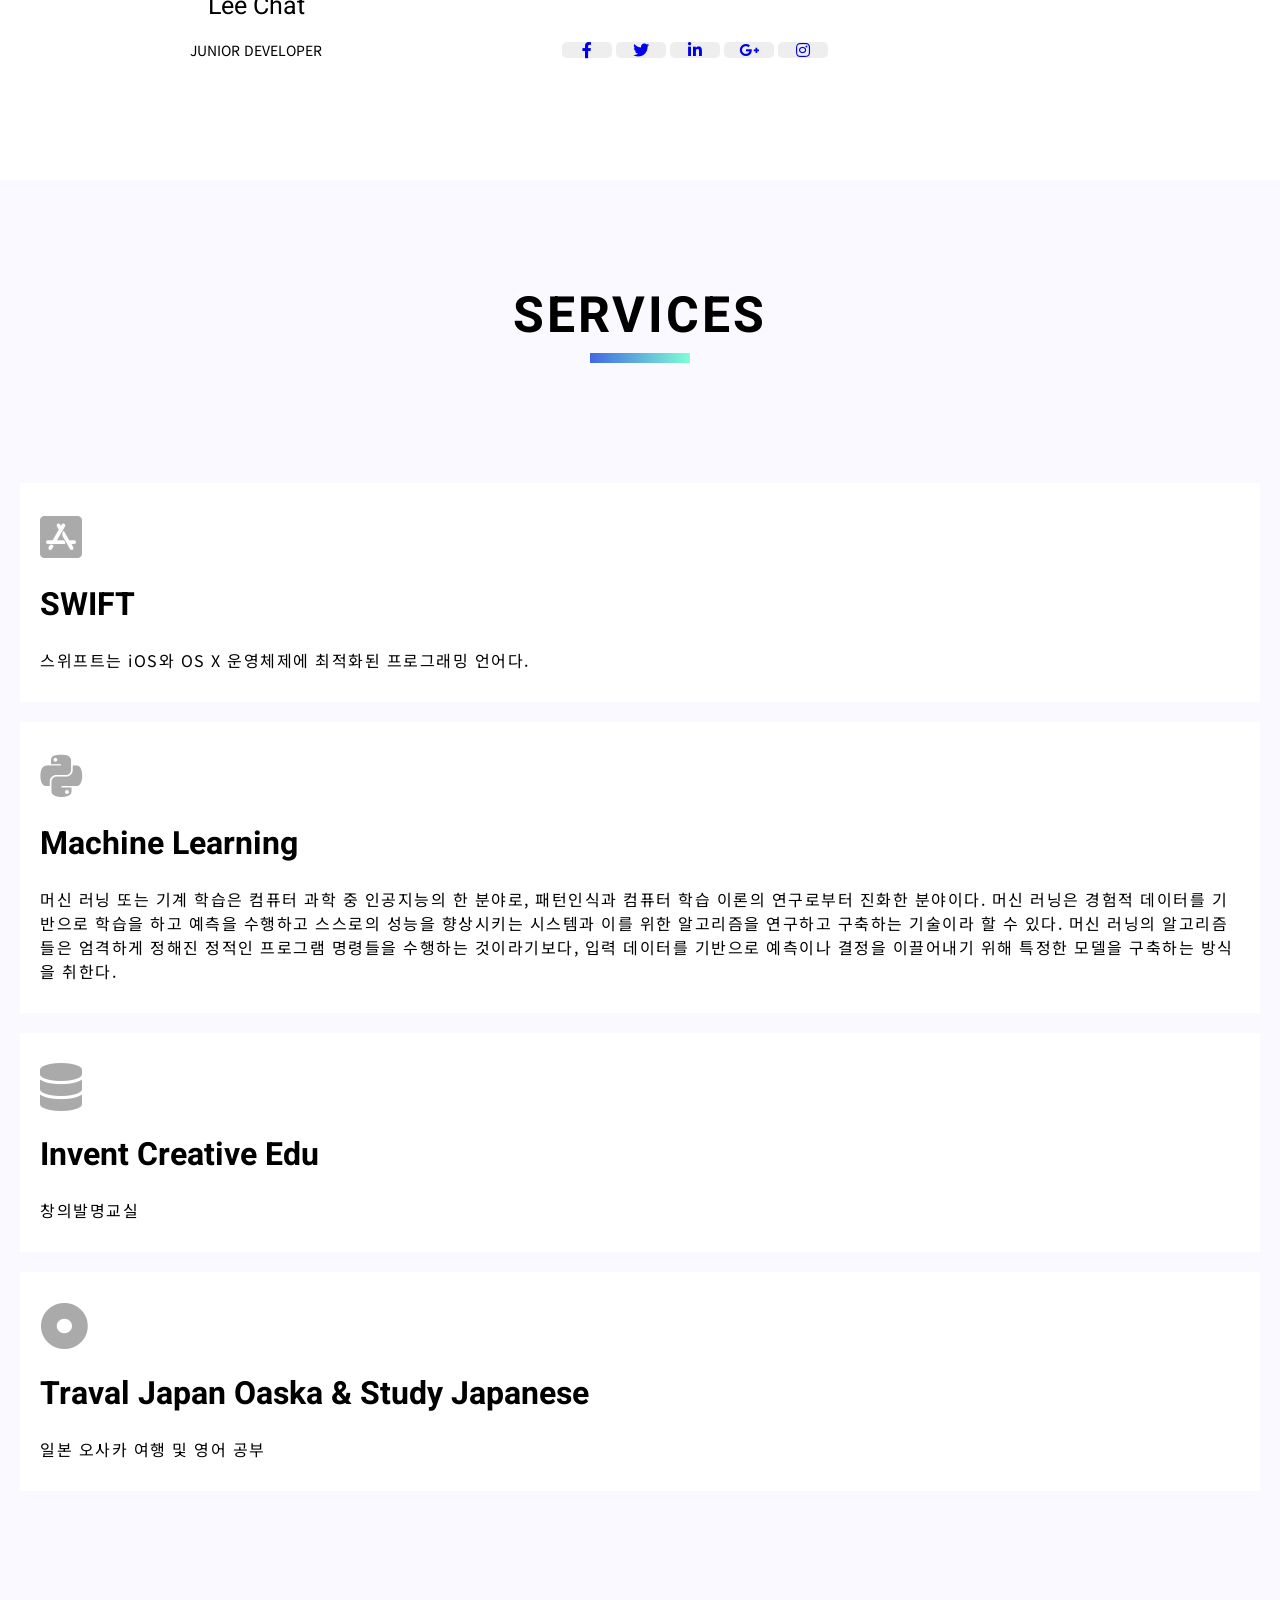
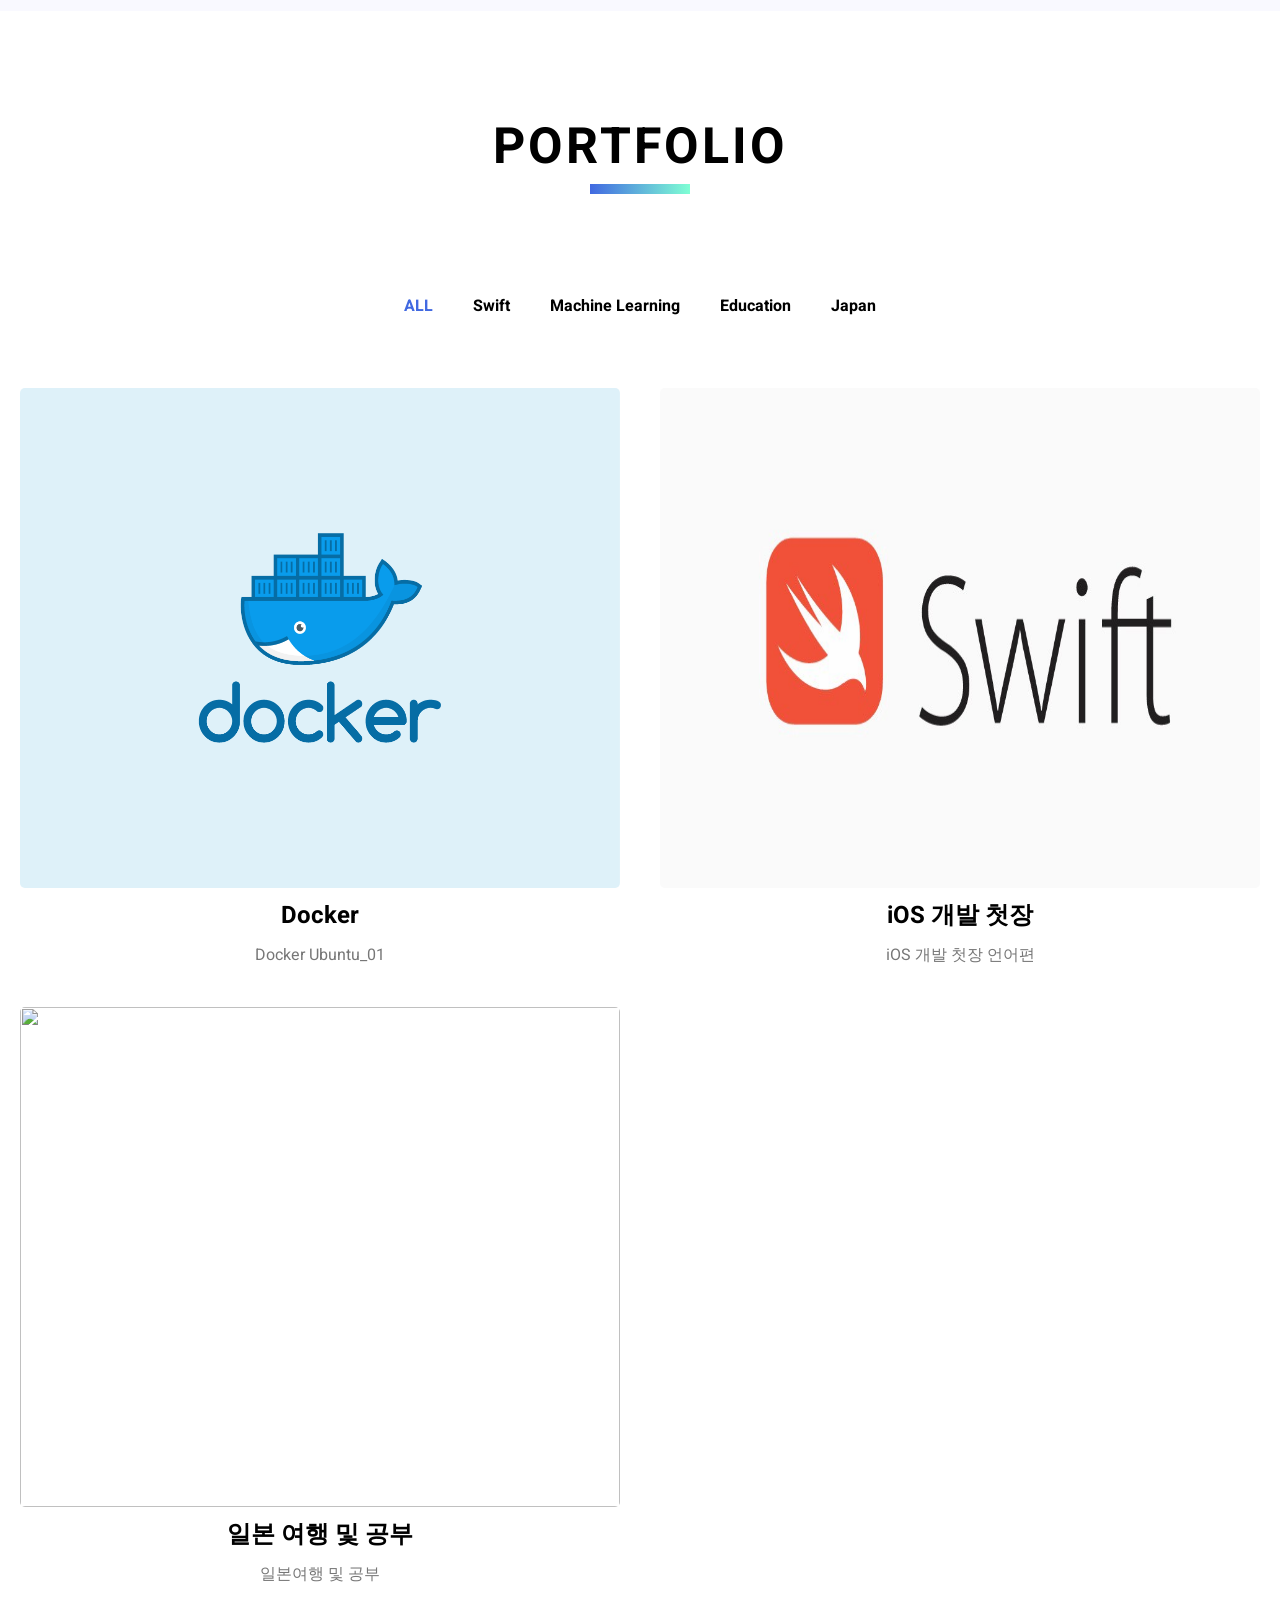
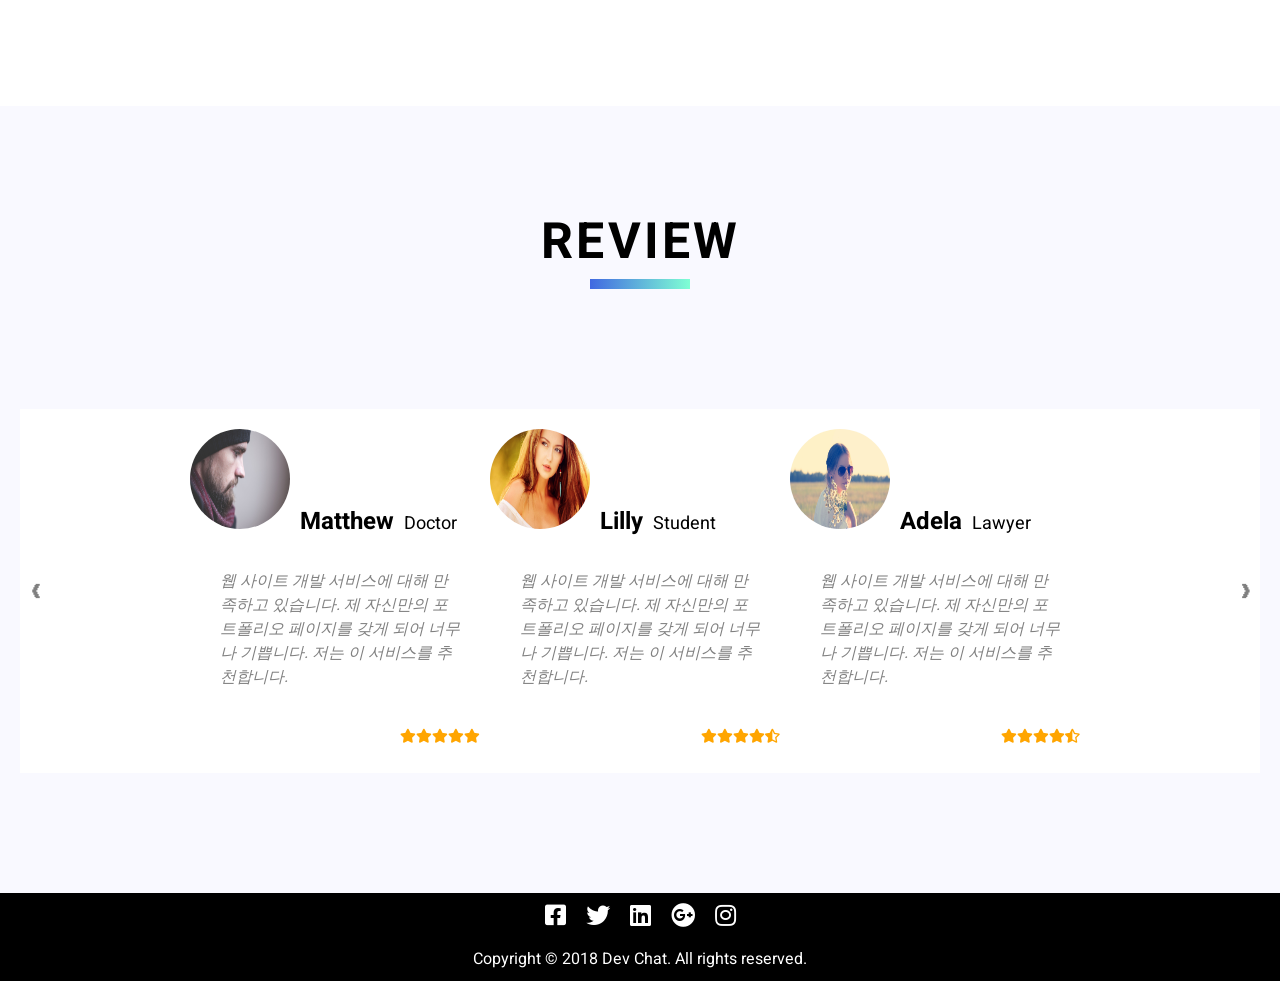
==== commit 35b72f3c: "addjust sns adress" ====
--- a/index.html
+++ b/index.html
@@ -558,11 +558,11 @@
 
 	<footer class="footer-area">
 		<div class="sns">
-			<div class="item" id="facebook"><a href="https://www.facebook.com/tklohj?ref=bookmarks" target="_blank"><i class="fab fa-facebook-square"></i></div>
-			<div class="item" id="twitter"><a href="https://twitter.com/teuk_ki?lang=ko" target="_blank"><i class="fab fa-twitter"></i></div>
-			<div class="item" id="linkedin"><a href="https://www.linkedin.com/in/teuk-ki-ceo-lee-15a3927a/" target="_blank"><i class="fab fa-linkedin"></i></div>
-			<div class="item" id="google"><a href="https://plus.google.com/106536126266100052298" target="_blank"><i class="fab fa-google-plus"></i></div>
-			<div class="item" id="instagram">  <a href="https://www.instagram.com/leeteukki/" target="_blank"><i class="fab fa-instagram"></i></div>
+			<div class="item" id="facebook"><i class="fab fa-facebook-square"></i></div>
+			<div class="item" id="twitter"><i class="fab fa-twitter"></i></div>
+			<div class="item" id="linkedin"><i class="fab fa-linkedin"></i></div>
+			<div class="item" id="google"><i class="fab fa-google-plus"></i></div>
+			<div class="item" id="instagram"><i class="fab fa-instagram"></i></div>
 		</div>
 		<div class="info">
 			<p>Copyright © 2018 Dev Chat. All rights reserved.</p>
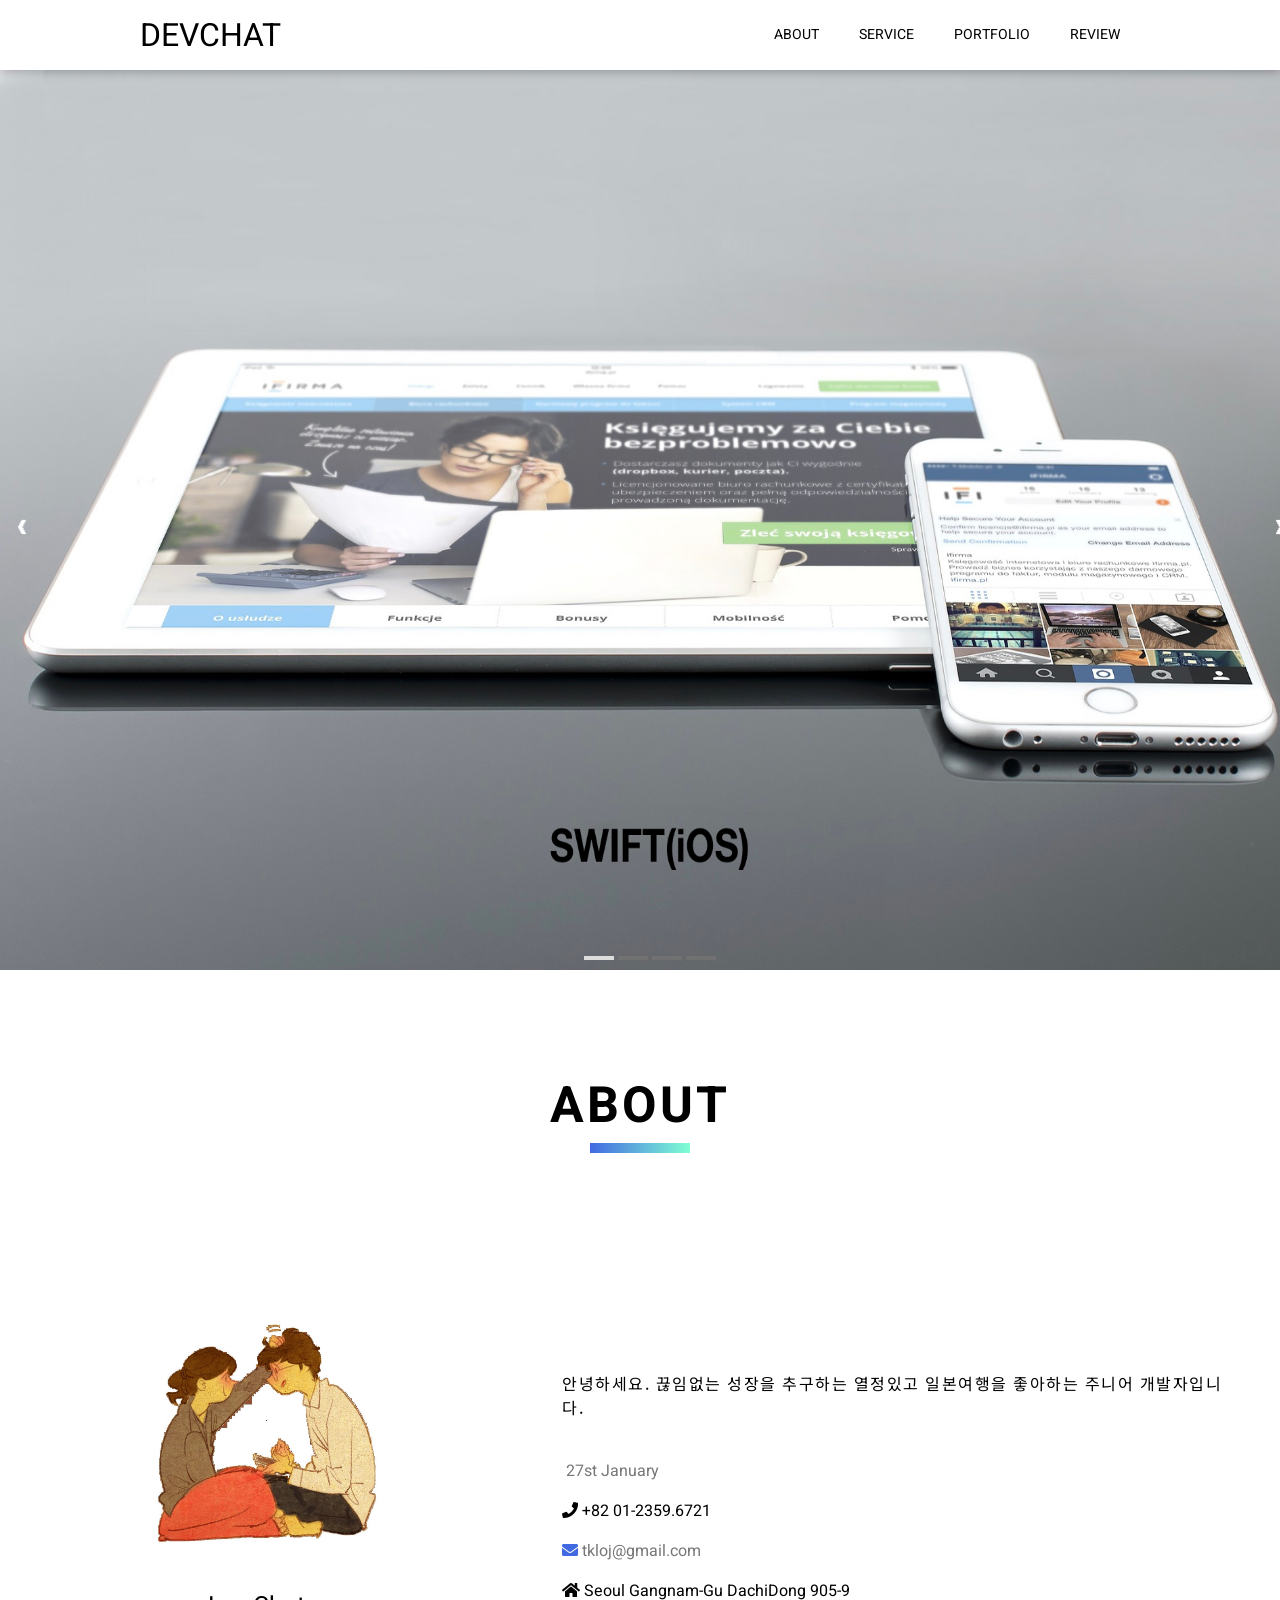
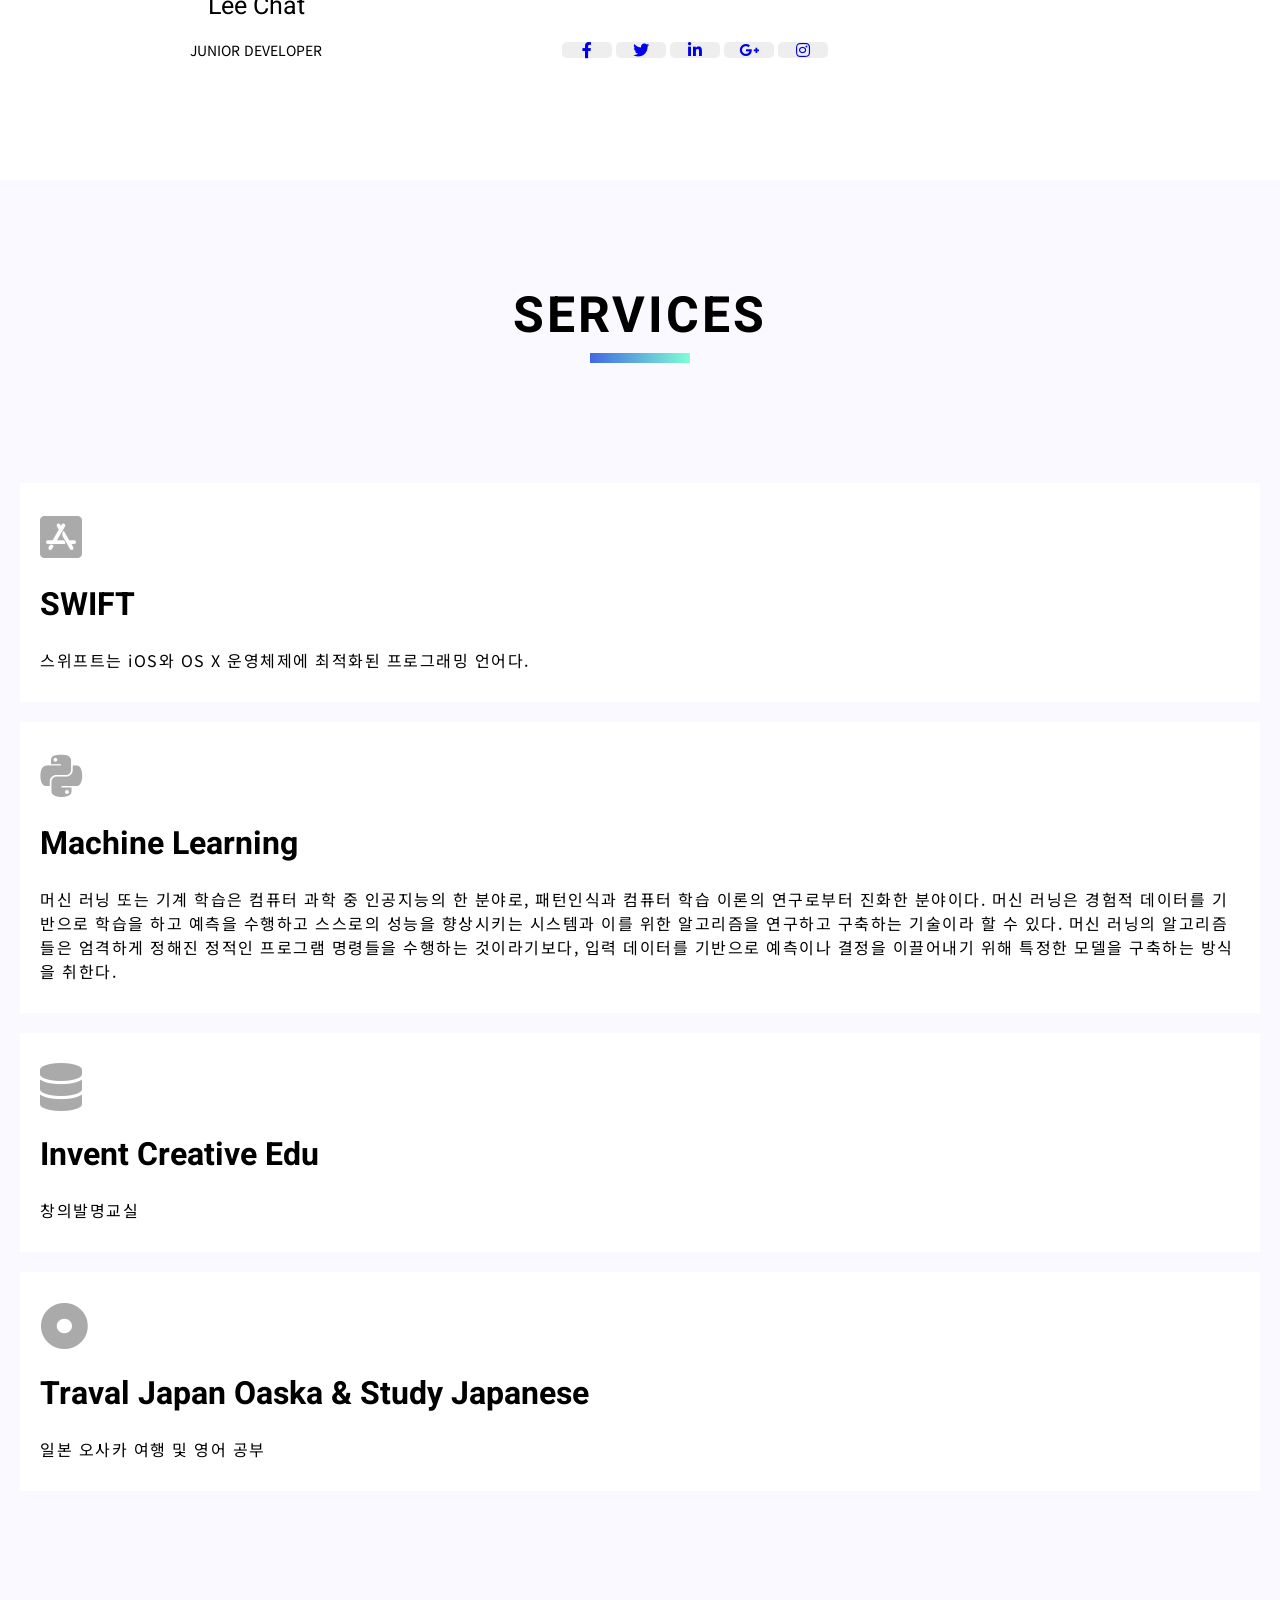
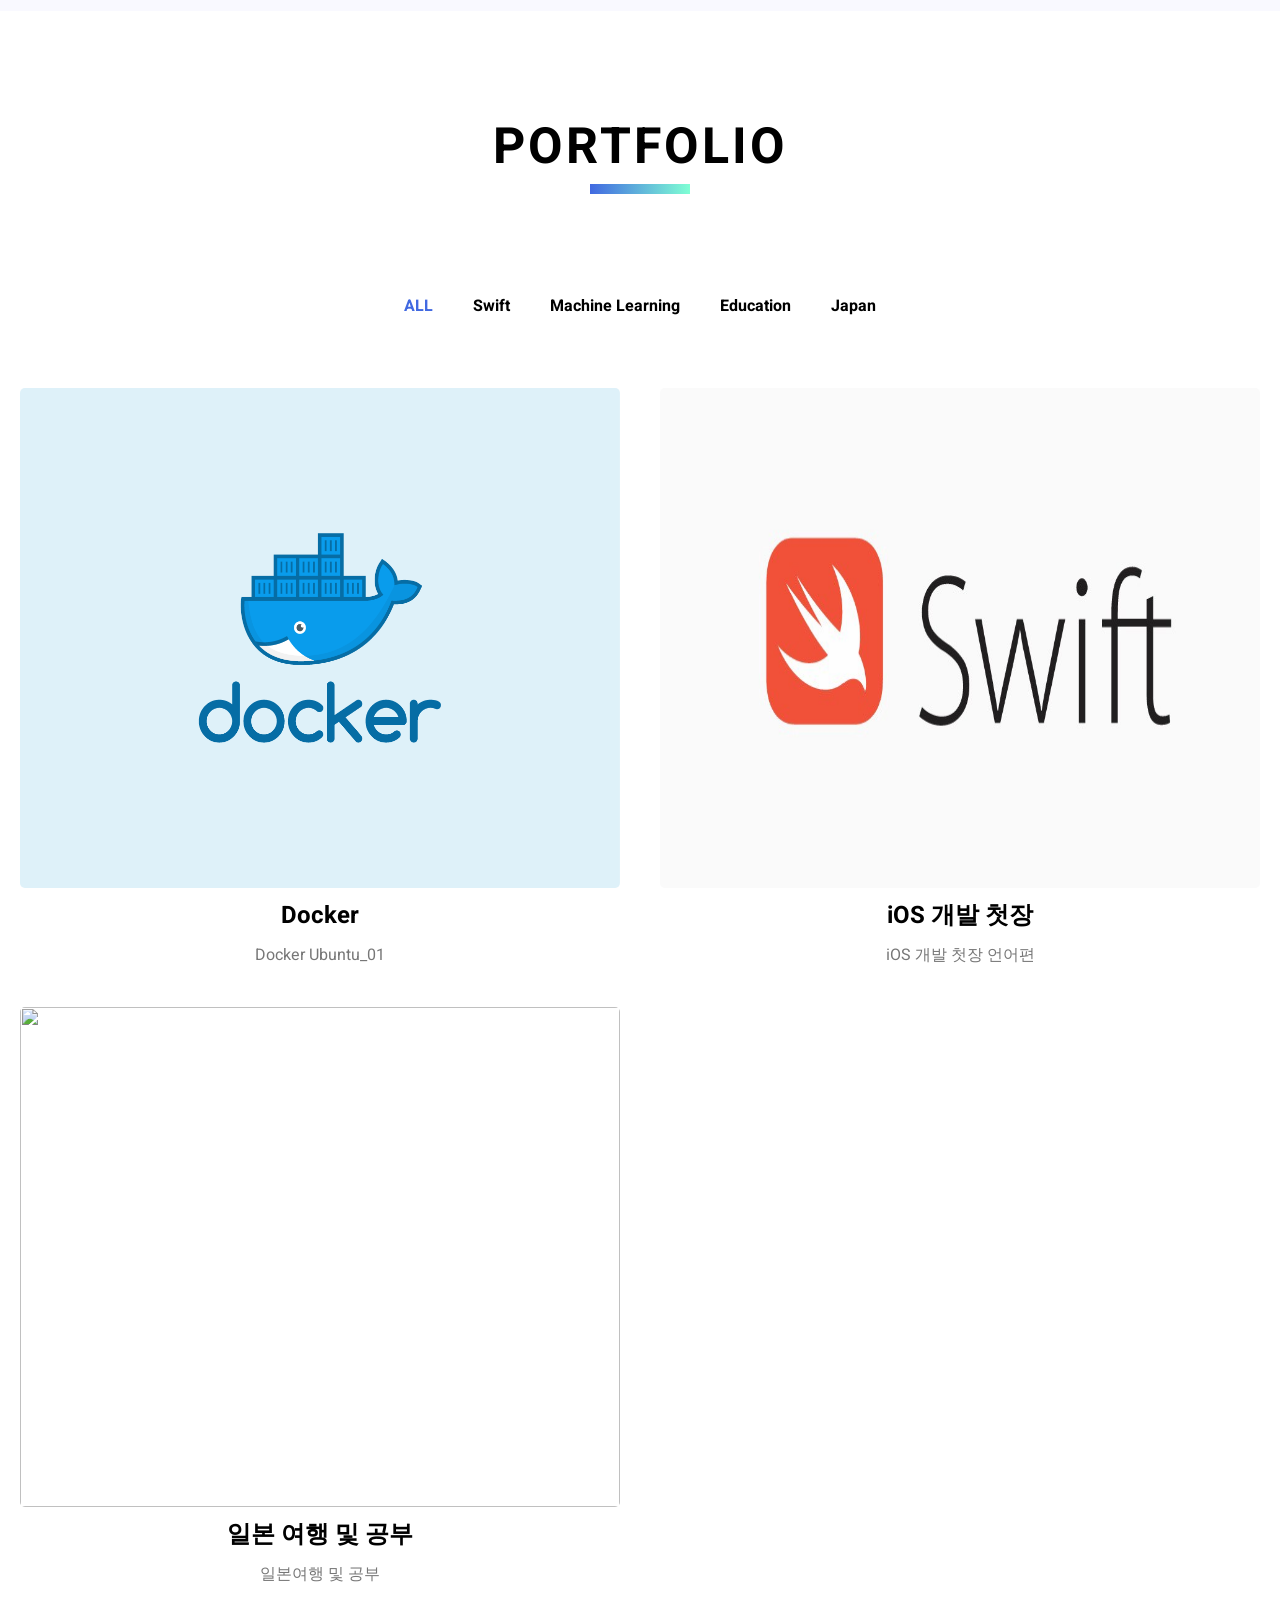
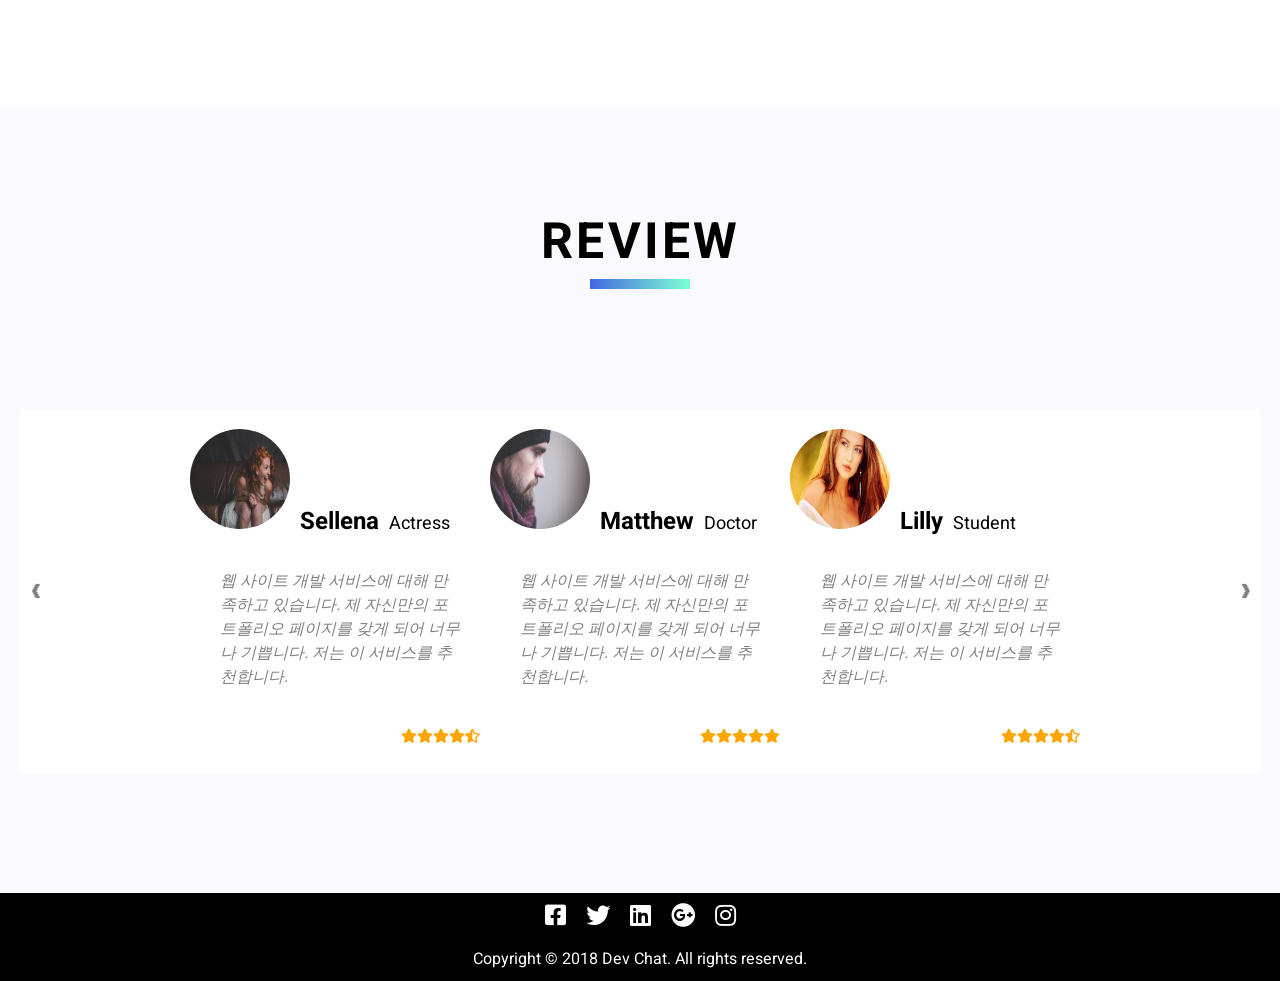
==== commit d2216175: "uploade folder for protfolio file" ====
--- a/index.html
+++ b/index.html
@@ -185,7 +185,7 @@
 				</ul>
 
 			</div>
-
+			/* container */
 			<div class="container">
 
 				<div class="filterItem ml">
